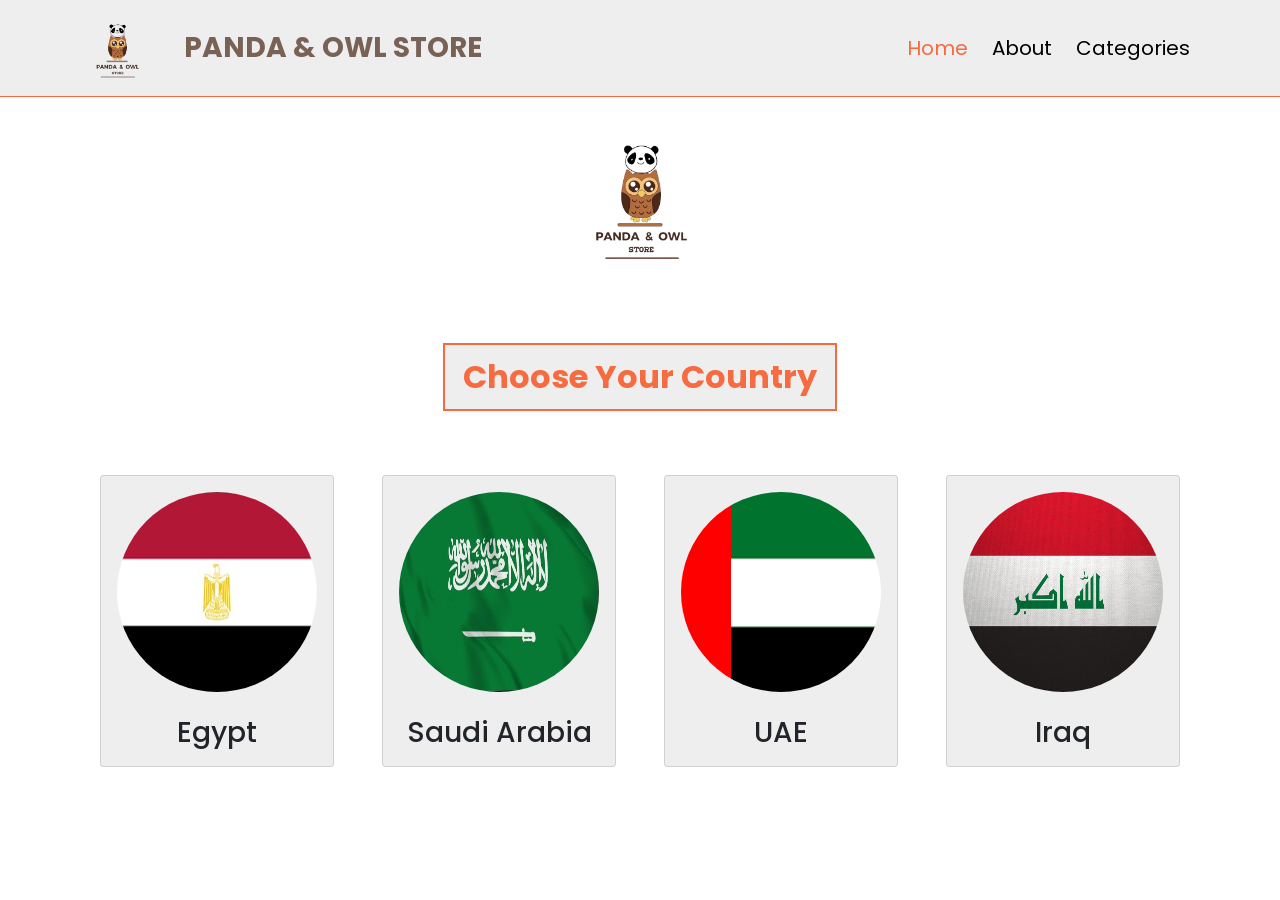
==== index.html @ 16a188c4 "Add files via upload" ====
<!DOCTYPE html>
<html lang="en">
  <head>
    <meta charset="UTF-8" />
    <meta name="viewport" content="width=device-width, initial-scale=1.0" />
    <link rel="icon" href="./assets/imgs/logo.png" />
    <!-- normalize -->
    <link rel="stylesheet" href="./assets/css/normalise.css" />
    <!-- FontAwesome -->
    <link rel="stylesheet" href="./assets/vendor/fontAwesome/css/all.min.css" />
    <!-- Bootstrap -->
    <link
      rel="stylesheet"
      href="./assets/vendor/bootstrap/css/bootstrap.min.css"
    />
    <!-- Main CSS -->
    <link rel="stylesheet" href="./assets/css/main.css" />
    <!-- Google Font -->
    <link rel="preconnect" href="https://fonts.googleapis.com" />
    <link rel="preconnect" href="https://fonts.gstatic.com" crossorigin />
    <link
      href="https://fonts.googleapis.com/css2?family=Poppins:ital,wght@0,100;0,200;0,300;0,400;0,500;0,600;0,700;0,800;0,900;1,100;1,200;1,300;1,400;1,500;1,600;1,700;1,800;1,900&display=swap"
      rel="stylesheet"
    />
    <!-- Animation  -->
    <link
      rel="stylesheet"
      href="https://cdnjs.cloudflare.com/ajax/libs/animate.css/4.1.1/animate.min.css"
    />
    <title>PANDA & OWL Store</title>
  </head>
  <body>
    <div class="d-flex flex-column min-vh-100 gap-4">
      <!-- NavBar -->
      <nav
        class="navbar navbar-expand-lg"
        id="navbar"
        style="
          background-color: var(--secondary-bg-color);
          border-bottom: 1px solid var(--main-color);
        "
      >
        <div class="container d-flex justify-content-between text-white">
          <div class="logo-toggler d-flex justify-content-between">
            <div
              class="d-flex justify-content-between align-items-center w-100"
              style="min-width: 400px"
            >
              <a
                class="navbar-brand fw-bold d-flex align-items-center justify-content-between"
                href="index.html"
              >
                <img
                  src="./assets/imgs/logo.png"
                  alt=""
                  style="width: 70px; height: 70px"
                />
              </a>
              <h3
                class="mb-0 fw-bold"
                style="color: #786155; text-transform: uppercase"
              >
                Panda & Owl Store
              </h3>
              <button
                class="navbar-toggler shadow-none"
                type="button"
                data-bs-toggle="collapse"
                data-bs-target="#navbarNav"
                aria-controls="navbarNav"
                aria-expanded="false"
                aria-label="Toggle navigation"
              >
                <i class="fa-solid fa-bars"></i>
              </button>
            </div>
          </div>
          <div
            class="collapse navbar-collapse flex-grow-0 w-100 justify-content-between"
            id="navbarNav"
          >
            <ul class="navbar-nav ms-auto gap-2">
              <li class="nav-item">
                <a
                  class="nav-link fs-5 text-black active"
                  style="cursor: pointer"
                >
                  Home
                </a>
              </li>
              <li class="nav-item">
                <a class="nav-link fs-5 text-black" style="cursor: pointer"
                  >About</a
                >
              </li>
              <li class="nav-item">
                <a class="nav-link fs-5 text-black" style="cursor: pointer">
                  Categories
                </a>
              </li>
            </ul>
          </div>
        </div>
      </nav>

      <div class="w-100 d-flex align-items-center justify-content-center">
        <img
          src="./assets/imgs/logo.png"
          width="150px"
          height="150px"
        ></img>
      </div>

      <!-- Countries -->
      <div class="container mb-5">
        <h2
          class="section-title position-relative fw-bold overflow-hidden m-auto mt-5 mb-5"
        >
          <span class="w-100 position-absolute top-0 start-0"></span>
          <span class="h-100 position-absolute top-0 end-0"></span>
          <span class="w-100 position-absolute bottom-0 end-0"></span>
          <span class="h-100 position-absolute bottom-0 start-0"></span>
          Choose Your Country
        </h2>
        <div class="d-flex flex-grow-1">
          <div
            class="countries-cards d-flex flex-wrap justify-content-center align-items-center flex-grow-1 gap-5"
          >
            <div
              class="country-card card my-3"
              style="cursor: pointer"
              onclick="window.location.href = 'home.html';"
            >
              <div class="flag">
                <img
                  src="./assets/imgs/countries flags/Egypt.png"
                  alt="flag"
                  style="width: 200px; height: 200px; border-radius: 50%"
                  class="m-3 animate__animated animate__pulse animate__infinite"
                />
              </div>
              <div class="country-name m-2 text-center">
                <h3>Egypt</h3>
              </div>
            </div>
            <div
              class="country-card card my-3"
              style="cursor: pointer"
              onclick="window.location.href = 'home.html';"
            >
              <div class="flag">
                <img
                  src="./assets/imgs/countries flags/Saudi Arabia.jpg"
                  alt="flag"
                  style="width: 200px; height: 200px; border-radius: 50%"
                  class="m-3 animate__animated animate__pulse animate__infinite"
                />
              </div>
              <div class="country-name m-2 text-center">
                <h3>Saudi Arabia</h3>
              </div>
            </div>
            <div
              class="country-card card my-3"
              style="cursor: pointer"
              onclick="window.location.href = 'home.html';"
            >
              <div class="flag">
                <img
                  src="./assets/imgs/countries flags/UAE.png"
                  alt="flag"
                  style="width: 200px; height: 200px; border-radius: 50%"
                  class="m-3 animate__animated animate__pulse animate__infinite"
                />
              </div>
              <div class="country-name m-2 text-center">
                <h3>UAE</h3>
              </div>
            </div>
            <div
              class="country-card card my-3"
              style="cursor: pointer"
              onclick="window.location.href = 'home.html';"
            >
              <div class="flag">
                <img
                  src="./assets/imgs/countries flags/Iraq.jpg"
                  alt="flag"
                  style="width: 200px; height: 200px; border-radius: 50%"
                  class="m-3 animate__animated animate__pulse animate__infinite"
                />
              </div>
              <div class="country-name m-2 text-center">
                <h3>Iraq</h3>
              </div>
            </div>
          </div>
        </div>
      </div>
    </div>

    <!-- FontAwesome -->
    <script src="./assets/vendor/fontAwesome/js/all.min.js"></script>
    <!-- Bootstrap -->
    <script src="./assets/vendor/bootstrap/js/bootstrap.bundle.min.js"></script>
    <!-- main js -->
    <script src="./assets/js/main.js"></script>
  </body>
</html>
---- assets/css/normalise.css ----
/*! normalize.css v8.0.1 | MIT License | github.com/necolas/normalize.css */

/* Document
   ========================================================================== */

/**
 * 1. Correct the line height in all browsers.
 * 2. Prevent adjustments of font size after orientation changes in iOS.
 */

html {
    line-height: 1.15; /* 1 */
    -webkit-text-size-adjust: 100%; /* 2 */
}

/* Sections
     ========================================================================== */

/**
   * Remove the margin in all browsers.
   */

body {
    margin: 0;
}

/**
   * Render the `main` element consistently in IE.
   */

main {
    display: block;
}

/**
   * Correct the font size and margin on `h1` elements within `section` and
   * `article` contexts in Chrome, Firefox, and Safari.
   */

h1 {
    font-size: 2em;
    margin: 0.67em 0;
}

/* Grouping content
     ========================================================================== */

/**
   * 1. Add the correct box sizing in Firefox.
   * 2. Show the overflow in Edge and IE.
   */

hr {
    box-sizing: content-box; /* 1 */
    height: 0; /* 1 */
    overflow: visible; /* 2 */
}

/**
   * 1. Correct the inheritance and scaling of font size in all browsers.
   * 2. Correct the odd `em` font sizing in all browsers.
   */

pre {
    font-family: monospace, monospace; /* 1 */
    font-size: 1em; /* 2 */
}

/* Text-level semantics
     ========================================================================== */

/**
   * Remove the gray background on active links in IE 10.
   */

a {
    background-color: transparent;
}

/**
   * 1. Remove the bottom border in Chrome 57-
   * 2. Add the correct text decoration in Chrome, Edge, IE, Opera, and Safari.
   */

abbr[title] {
    border-bottom: none; /* 1 */
    text-decoration: underline; /* 2 */
    text-decoration: underline dotted; /* 2 */
}

/**
   * Add the correct font weight in Chrome, Edge, and Safari.
   */

b,
strong {
    font-weight: bolder;
}

/**
   * 1. Correct the inheritance and scaling of font size in all browsers.
   * 2. Correct the odd `em` font sizing in all browsers.
   */

code,
kbd,
samp {
    font-family: monospace, monospace; /* 1 */
    font-size: 1em; /* 2 */
}

/**
   * Add the correct font size in all browsers.
   */

small {
    font-size: 80%;
}

/**
   * Prevent `sub` and `sup` elements from affecting the line height in
   * all browsers.
   */

sub,
sup {
    font-size: 75%;
    line-height: 0;
    position: relative;
    vertical-align: baseline;
}

sub {
    bottom: -0.25em;
}

sup {
    top: -0.5em;
}

/* Embedded content
     ========================================================================== */

/**
   * Remove the border on images inside links in IE 10.
   */

img {
    border-style: none;
}

/* Forms
     ========================================================================== */

/**
   * 1. Change the font styles in all browsers.
   * 2. Remove the margin in Firefox and Safari.
   */

button,
input,
optgroup,
select,
textarea {
    font-family: inherit; /* 1 */
    font-size: 100%; /* 1 */
    line-height: 1.15; /* 1 */
    margin: 0; /* 2 */
}

/**
   * Show the overflow in IE.
   * 1. Show the overflow in Edge.
   */

button,
  input { /* 1 */
    overflow: visible;
}

/**
   * Remove the inheritance of text transform in Edge, Firefox, and IE.
   * 1. Remove the inheritance of text transform in Firefox.
   */

button,
  select { /* 1 */
    text-transform: none;
}

/**
   * Correct the inability to style clickable types in iOS and Safari.
   */

button,
[type="button"],
[type="reset"],
[type="submit"] {
    -webkit-appearance: button;
}

/**
   * Remove the inner border and padding in Firefox.
   */

button::-moz-focus-inner,
[type="button"]::-moz-focus-inner,
[type="reset"]::-moz-focus-inner,
[type="submit"]::-moz-focus-inner {
    border-style: none;
    padding: 0;
}

/**
 * Restore the focus styles unset by the previous rule.
 */

button:-moz-focusring,
[type="button"]:-moz-focusring,
[type="reset"]:-moz-focusring,
[type="submit"]:-moz-focusring {
outline: 1px dotted ButtonText;
}

/**
  * Correct the padding in Firefox.
  */

fieldset {
padding: 0.35em 0.75em 0.625em;
}

/**
  * 1. Correct the text wrapping in Edge and IE.
  * 2. Correct the color inheritance from `fieldset` elements in IE.
  * 3. Remove the padding so developers are not caught out when they zero out
  *    `fieldset` elements in all browsers.
  */

legend {
   box-sizing: border-box; /* 1 */
   color: inherit; /* 2 */
   display: table; /* 1 */
   max-width: 100%; /* 1 */
   padding: 0; /* 3 */
   white-space: normal; /* 1 */
}

/**
  * Add the correct vertical alignment in Chrome, Firefox, and Opera.
  */

progress {
vertical-align: baseline;
}

/**
  * Remove the default vertical scrollbar in IE 10+.
  */

textarea {
overflow: auto;
}

/**
  * 1. Add the correct box sizing in IE 10.
  * 2. Remove the padding in IE 10.
  */

[type="checkbox"],
[type="radio"] {
   box-sizing: border-box; /* 1 */
   padding: 0; /* 2 */
}

/**
  * Correct the cursor style of increment and decrement buttons in Chrome.
  */

[type="number"]::-webkit-inner-spin-button,
[type="number"]::-webkit-outer-spin-button {
height: auto;
}

/**
  * 1. Correct the odd appearance in Chrome and Safari.
  * 2. Correct the outline style in Safari.
  */

[type="search"] {
   -webkit-appearance: textfield; /* 1 */
   outline-offset: -2px; /* 2 */
}

/**
  * Remove the inner padding in Chrome and Safari on macOS.
  */

[type="search"]::-webkit-search-decoration {
-webkit-appearance: none;
}

/**
  * 1. Correct the inability to style clickable types in iOS and Safari.
  * 2. Change font properties to `inherit` in Safari.
  */

::-webkit-file-upload-button {
   -webkit-appearance: button; /* 1 */
   font: inherit; /* 2 */
}

/* Interactive
    ========================================================================== */

/*
  * Add the correct display in Edge, IE 10+, and Firefox.
  */

details {
display: block;
}

/*
  * Add the correct display in all browsers.
  */

summary {
display: list-item;
}

/* Misc
    ========================================================================== */

/**
  * Add the correct display in IE 10+.
  */

template {
display: none;
}

/**
  * Add the correct display in IE 10.
  */

[hidden] {
display: none;
}
---- assets/vendor/fontAwesome/css/all.min.css ----
.fa {
  font-family: var(--fa-style-family, "Font Awesome 6 Free");
  font-weight: var(--fa-style, 900);
}
.fa,
.fa-brands,
.fa-classic,
.fa-regular,
.fa-sharp,
.fa-solid,
.fab,
.far,
.fas {
  -moz-osx-font-smoothing: grayscale;
  -webkit-font-smoothing: antialiased;
  display: var(--fa-display, inline-block);
  font-style: normal;
  font-variant: normal;
  line-height: 1;
  text-rendering: auto;
}
.fa-classic,
.fa-regular,
.fa-solid,
.far,
.fas {
  font-family: "Font Awesome 6 Free";
}
.fa-brands,
.fab {
  font-family: "Font Awesome 6 Brands";
}
.fa-1x {
  font-size: 1em;
}
.fa-2x {
  font-size: 2em;
}
.fa-3x {
  font-size: 3em;
}
.fa-4x {
  font-size: 4em;
}
.fa-5x {
  font-size: 5em;
}
.fa-6x {
  font-size: 6em;
}
.fa-7x {
  font-size: 7em;
}
.fa-8x {
  font-size: 8em;
}
.fa-9x {
  font-size: 9em;
}
.fa-10x {
  font-size: 10em;
}
.fa-2xs {
  font-size: 0.625em;
  line-height: 0.1em;
  vertical-align: 0.225em;
}
.fa-xs {
  font-size: 0.75em;
  line-height: 0.08333em;
  vertical-align: 0.125em;
}
.fa-sm {
  font-size: 0.875em;
  line-height: 0.07143em;
  vertical-align: 0.05357em;
}
.fa-lg {
  font-size: 1.25em;
  line-height: 0.05em;
  vertical-align: -0.075em;
}
.fa-xl {
  font-size: 1.5em;
  line-height: 0.04167em;
  vertical-align: -0.125em;
}
.fa-2xl {
  font-size: 2em;
  line-height: 0.03125em;
  vertical-align: -0.1875em;
}
.fa-fw {
  text-align: center;
  width: 1.25em;
}
.fa-ul {
  list-style-type: none;
  margin-left: var(--fa-li-margin, 2.5em);
  padding-left: 0;
}
.fa-ul > li {
  position: relative;
}
.fa-li {
  left: calc(var(--fa-li-width, 2em) * -1);
  position: absolute;
  text-align: center;
  width: var(--fa-li-width, 2em);
  line-height: inherit;
}
.fa-border {
  border-radius: var(--fa-border-radius, 0.1em);
  border: var(--fa-border-width, 0.08em) var(--fa-border-style, solid)
    var(--fa-border-color, #eee);
  padding: var(--fa-border-padding, 0.2em 0.25em 0.15em);
}
.fa-pull-left {
  float: left;
  margin-right: var(--fa-pull-margin, 0.3em);
}
.fa-pull-right {
  float: right;
  margin-left: var(--fa-pull-margin, 0.3em);
}
.fa-beat {
  -webkit-animation-name: fa-beat;
  animation-name: fa-beat;
  -webkit-animation-delay: var(--fa-animation-delay, 0s);
  animation-delay: var(--fa-animation-delay, 0s);
  -webkit-animation-direction: var(--fa-animation-direction, normal);
  animation-direction: var(--fa-animation-direction, normal);
  -webkit-animation-duration: var(--fa-animation-duration, 1s);
  animation-duration: var(--fa-animation-duration, 1s);
  -webkit-animation-iteration-count: var(
    --fa-animation-iteration-count,
    infinite
  );
  animation-iteration-count: var(--fa-animation-iteration-count, infinite);
  -webkit-animation-timing-function: var(--fa-animation-timing, ease-in-out);
  animation-timing-function: var(--fa-animation-timing, ease-in-out);
}
.fa-bounce {
  -webkit-animation-name: fa-bounce;
  animation-name: fa-bounce;
  -webkit-animation-delay: var(--fa-animation-delay, 0s);
  animation-delay: var(--fa-animation-delay, 0s);
  -webkit-animation-direction: var(--fa-animation-direction, normal);
  animation-direction: var(--fa-animation-direction, normal);
  -webkit-animation-duration: var(--fa-animation-duration, 1s);
  animation-duration: var(--fa-animation-duration, 1s);
  -webkit-animation-iteration-count: var(
    --fa-animation-iteration-count,
    infinite
  );
  animation-iteration-count: var(--fa-animation-iteration-count, infinite);
  -webkit-animation-timing-function: var(
    --fa-animation-timing,
    cubic-bezier(0.28, 0.84, 0.42, 1)
  );
  animation-timing-function: var(
    --fa-animation-timing,
    cubic-bezier(0.28, 0.84, 0.42, 1)
  );
}
.fa-fade {
  -webkit-animation-name: fa-fade;
  animation-name: fa-fade;
  -webkit-animation-iteration-count: var(
    --fa-animation-iteration-count,
    infinite
  );
  animation-iteration-count: var(--fa-animation-iteration-count, infinite);
  -webkit-animation-timing-function: var(
    --fa-animation-timing,
    cubic-bezier(0.4, 0, 0.6, 1)
  );
  animation-timing-function: var(
    --fa-animation-timing,
    cubic-bezier(0.4, 0, 0.6, 1)
  );
}
.fa-beat-fade,
.fa-fade {
  -webkit-animation-delay: var(--fa-animation-delay, 0s);
  animation-delay: var(--fa-animation-delay, 0s);
  -webkit-animation-direction: var(--fa-animation-direction, normal);
  animation-direction: var(--fa-animation-direction, normal);
  -webkit-animation-duration: var(--fa-animation-duration, 1s);
  animation-duration: var(--fa-animation-duration, 1s);
}
.fa-beat-fade {
  -webkit-animation-name: fa-beat-fade;
  animation-name: fa-beat-fade;
  -webkit-animation-iteration-count: var(
    --fa-animation-iteration-count,
    infinite
  );
  animation-iteration-count: var(--fa-animation-iteration-count, infinite);
  -webkit-animation-timing-function: var(
    --fa-animation-timing,
    cubic-bezier(0.4, 0, 0.6, 1)
  );
  animation-timing-function: var(
    --fa-animation-timing,
    cubic-bezier(0.4, 0, 0.6, 1)
  );
}
.fa-flip {
  -webkit-animation-name: fa-flip;
  animation-name: fa-flip;
  -webkit-animation-delay: var(--fa-animation-delay, 0s);
  animation-delay: var(--fa-animation-delay, 0s);
  -webkit-animation-direction: var(--fa-animation-direction, normal);
  animation-direction: var(--fa-animation-direction, normal);
  -webkit-animation-duration: var(--fa-animation-duration, 1s);
  animation-duration: var(--fa-animation-duration, 1s);
  -webkit-animation-iteration-count: var(
    --fa-animation-iteration-count,
    infinite
  );
  animation-iteration-count: var(--fa-animation-iteration-count, infinite);
  -webkit-animation-timing-function: var(--fa-animation-timing, ease-in-out);
  animation-timing-function: var(--fa-animation-timing, ease-in-out);
}
.fa-shake {
  -webkit-animation-name: fa-shake;
  animation-name: fa-shake;
  -webkit-animation-duration: var(--fa-animation-duration, 1s);
  animation-duration: var(--fa-animation-duration, 1s);
  -webkit-animation-iteration-count: var(
    --fa-animation-iteration-count,
    infinite
  );
  animation-iteration-count: var(--fa-animation-iteration-count, infinite);
  -webkit-animation-timing-function: var(--fa-animation-timing, linear);
  animation-timing-function: var(--fa-animation-timing, linear);
}
.fa-shake,
.fa-spin {
  -webkit-animation-delay: var(--fa-animation-delay, 0s);
  animation-delay: var(--fa-animation-delay, 0s);
  -webkit-animation-direction: var(--fa-animation-direction, normal);
  animation-direction: var(--fa-animation-direction, normal);
}
.fa-spin {
  -webkit-animation-name: fa-spin;
  animation-name: fa-spin;
  -webkit-animation-duration: var(--fa-animation-duration, 2s);
  animation-duration: var(--fa-animation-duration, 2s);
  -webkit-animation-iteration-count: var(
    --fa-animation-iteration-count,
    infinite
  );
  animation-iteration-count: var(--fa-animation-iteration-count, infinite);
  -webkit-animation-timing-function: var(--fa-animation-timing, linear);
  animation-timing-function: var(--fa-animation-timing, linear);
}
.fa-spin-reverse {
  --fa-animation-direction: reverse;
}
.fa-pulse,
.fa-spin-pulse {
  -webkit-animation-name: fa-spin;
  animation-name: fa-spin;
  -webkit-animation-direction: var(--fa-animation-direction, normal);
  animation-direction: var(--fa-animation-direction, normal);
  -webkit-animation-duration: var(--fa-animation-duration, 1s);
  animation-duration: var(--fa-animation-duration, 1s);
  -webkit-animation-iteration-count: var(
    --fa-animation-iteration-count,
    infinite
  );
  animation-iteration-count: var(--fa-animation-iteration-count, infinite);
  -webkit-animation-timing-function: var(--fa-animation-timing, steps(8));
  animation-timing-function: var(--fa-animation-timing, steps(8));
}
@media (prefers-reduced-motion: reduce) {
  .fa-beat,
  .fa-beat-fade,
  .fa-bounce,
  .fa-fade,
  .fa-flip,
  .fa-pulse,
  .fa-shake,
  .fa-spin,
  .fa-spin-pulse {
    -webkit-animation-delay: -1ms;
    animation-delay: -1ms;
    -webkit-animation-duration: 1ms;
    animation-duration: 1ms;
    -webkit-animation-iteration-count: 1;
    animation-iteration-count: 1;
    transition-delay: 0s;
    transition-duration: 0s;
  }
}
@-webkit-keyframes fa-beat {
  0%,
  90% {
    -webkit-transform: scale(1);
    transform: scale(1);
  }
  45% {
    -webkit-transform: scale(var(--fa-beat-scale, 1.25));
    transform: scale(var(--fa-beat-scale, 1.25));
  }
}
@keyframes fa-beat {
  0%,
  90% {
    -webkit-transform: scale(1);
    transform: scale(1);
  }
  45% {
    -webkit-transform: scale(var(--fa-beat-scale, 1.25));
    transform: scale(var(--fa-beat-scale, 1.25));
  }
}
@-webkit-keyframes fa-bounce {
  0% {
    -webkit-transform: scale(1) translateY(0);
    transform: scale(1) translateY(0);
  }
  10% {
    -webkit-transform: scale(
        var(--fa-bounce-start-scale-x, 1.1),
        var(--fa-bounce-start-scale-y, 0.9)
      )
      translateY(0);
    transform: scale(
        var(--fa-bounce-start-scale-x, 1.1),
        var(--fa-bounce-start-scale-y, 0.9)
      )
      translateY(0);
  }
  30% {
    -webkit-transform: scale(
        var(--fa-bounce-jump-scale-x, 0.9),
        var(--fa-bounce-jump-scale-y, 1.1)
      )
      translateY(var(--fa-bounce-height, -0.5em));
    transform: scale(
        var(--fa-bounce-jump-scale-x, 0.9),
        var(--fa-bounce-jump-scale-y, 1.1)
      )
      translateY(var(--fa-bounce-height, -0.5em));
  }
  50% {
    -webkit-transform: scale(
        var(--fa-bounce-land-scale-x, 1.05),
        var(--fa-bounce-land-scale-y, 0.95)
      )
      translateY(0);
    transform: scale(
        var(--fa-bounce-land-scale-x, 1.05),
        var(--fa-bounce-land-scale-y, 0.95)
      )
      translateY(0);
  }
  57% {
    -webkit-transform: scale(1) translateY(var(--fa-bounce-rebound, -0.125em));
    transform: scale(1) translateY(var(--fa-bounce-rebound, -0.125em));
  }
  64% {
    -webkit-transform: scale(1) translateY(0);
    transform: scale(1) translateY(0);
  }
  to {
    -webkit-transform: scale(1) translateY(0);
    transform: scale(1) translateY(0);
  }
}
@keyframes fa-bounce {
  0% {
    -webkit-transform: scale(1) translateY(0);
    transform: scale(1) translateY(0);
  }
  10% {
    -webkit-transform: scale(
        var(--fa-bounce-start-scale-x, 1.1),
        var(--fa-bounce-start-scale-y, 0.9)
      )
      translateY(0);
    transform: scale(
        var(--fa-bounce-start-scale-x, 1.1),
        var(--fa-bounce-start-scale-y, 0.9)
      )
      translateY(0);
  }
  30% {
    -webkit-transform: scale(
        var(--fa-bounce-jump-scale-x, 0.9),
        var(--fa-bounce-jump-scale-y, 1.1)
      )
      translateY(var(--fa-bounce-height, -0.5em));
    transform: scale(
        var(--fa-bounce-jump-scale-x, 0.9),
        var(--fa-bounce-jump-scale-y, 1.1)
      )
      translateY(var(--fa-bounce-height, -0.5em));
  }
  50% {
    -webkit-transform: scale(
        var(--fa-bounce-land-scale-x, 1.05),
        var(--fa-bounce-land-scale-y, 0.95)
      )
      translateY(0);
    transform: scale(
        var(--fa-bounce-land-scale-x, 1.05),
        var(--fa-bounce-land-scale-y, 0.95)
      )
      translateY(0);
  }
  57% {
    -webkit-transform: scale(1) translateY(var(--fa-bounce-rebound, -0.125em));
    transform: scale(1) translateY(var(--fa-bounce-rebound, -0.125em));
  }
  64% {
    -webkit-transform: scale(1) translateY(0);
    transform: scale(1) translateY(0);
  }
  to {
    -webkit-transform: scale(1) translateY(0);
    transform: scale(1) translateY(0);
  }
}
@-webkit-keyframes fa-fade {
  50% {
    opacity: var(--fa-fade-opacity, 0.4);
  }
}
@keyframes fa-fade {
  50% {
    opacity: var(--fa-fade-opacity, 0.4);
  }
}
@-webkit-keyframes fa-beat-fade {
  0%,
  to {
    opacity: var(--fa-beat-fade-opacity, 0.4);
    -webkit-transform: scale(1);
    transform: scale(1);
  }
  50% {
    opacity: 1;
    -webkit-transform: scale(var(--fa-beat-fade-scale, 1.125));
    transform: scale(var(--fa-beat-fade-scale, 1.125));
  }
}
@keyframes fa-beat-fade {
  0%,
  to {
    opacity: var(--fa-beat-fade-opacity, 0.4);
    -webkit-transform: scale(1);
    transform: scale(1);
  }
  50% {
    opacity: 1;
    -webkit-transform: scale(var(--fa-beat-fade-scale, 1.125));
    transform: scale(var(--fa-beat-fade-scale, 1.125));
  }
}
@-webkit-keyframes fa-flip {
  50% {
    -webkit-transform: rotate3d(
      var(--fa-flip-x, 0),
      var(--fa-flip-y, 1),
      var(--fa-flip-z, 0),
      var(--fa-flip-angle, -180deg)
    );
    transform: rotate3d(
      var(--fa-flip-x, 0),
      var(--fa-flip-y, 1),
      var(--fa-flip-z, 0),
      var(--fa-flip-angle, -180deg)
    );
  }
}
@keyframes fa-flip {
  50% {
    -webkit-transform: rotate3d(
      var(--fa-flip-x, 0),
      var(--fa-flip-y, 1),
      var(--fa-flip-z, 0),
      var(--fa-flip-angle, -180deg)
    );
    transform: rotate3d(
      var(--fa-flip-x, 0),
      var(--fa-flip-y, 1),
      var(--fa-flip-z, 0),
      var(--fa-flip-angle, -180deg)
    );
  }
}
@-webkit-keyframes fa-shake {
  0% {
    -webkit-transform: rotate(-15deg);
    transform: rotate(-15deg);
  }
  4% {
    -webkit-transform: rotate(15deg);
    transform: rotate(15deg);
  }
  8%,
  24% {
    -webkit-transform: rotate(-18deg);
    transform: rotate(-18deg);
  }
  12%,
  28% {
    -webkit-transform: rotate(18deg);
    transform: rotate(18deg);
  }
  16% {
    -webkit-transform: rotate(-22deg);
    transform: rotate(-22deg);
  }
  20% {
    -webkit-transform: rotate(22deg);
    transform: rotate(22deg);
  }
  32% {
    -webkit-transform: rotate(-12deg);
    transform: rotate(-12deg);
  }
  36% {
    -webkit-transform: rotate(12deg);
    transform: rotate(12deg);
  }
  40%,
  to {
    -webkit-transform: rotate(0deg);
    transform: rotate(0deg);
  }
}
@keyframes fa-shake {
  0% {
    -webkit-transform: rotate(-15deg);
    transform: rotate(-15deg);
  }
  4% {
    -webkit-transform: rotate(15deg);
    transform: rotate(15deg);
  }
  8%,
  24% {
    -webkit-transform: rotate(-18deg);
    transform: rotate(-18deg);
  }
  12%,
  28% {
    -webkit-transform: rotate(18deg);
    transform: rotate(18deg);
  }
  16% {
    -webkit-transform: rotate(-22deg);
    transform: rotate(-22deg);
  }
  20% {
    -webkit-transform: rotate(22deg);
    transform: rotate(22deg);
  }
  32% {
    -webkit-transform: rotate(-12deg);
    transform: rotate(-12deg);
  }
  36% {
    -webkit-transform: rotate(12deg);
    transform: rotate(12deg);
  }
  40%,
  to {
    -webkit-transform: rotate(0deg);
    transform: rotate(0deg);
  }
}
@-webkit-keyframes fa-spin {
  0% {
    -webkit-transform: rotate(0deg);
    transform: rotate(0deg);
  }
  to {
    -webkit-transform: rotate(1turn);
    transform: rotate(1turn);
  }
}
@keyframes fa-spin {
  0% {
    -webkit-transform: rotate(0deg);
    transform: rotate(0deg);
  }
  to {
    -webkit-transform: rotate(1turn);
    transform: rotate(1turn);
  }
}
.fa-rotate-90 {
  -webkit-transform: rotate(90deg);
  transform: rotate(90deg);
}
.fa-rotate-180 {
  -webkit-transform: rotate(180deg);
  transform: rotate(180deg);
}
.fa-rotate-270 {
  -webkit-transform: rotate(270deg);
  transform: rotate(270deg);
}
.fa-flip-horizontal {
  -webkit-transform: scaleX(-1);
  transform: scaleX(-1);
}
.fa-flip-vertical {
  -webkit-transform: scaleY(-1);
  transform: scaleY(-1);
}
.fa-flip-both,
.fa-flip-horizontal.fa-flip-vertical {
  -webkit-transform: scale(-1);
  transform: scale(-1);
}
.fa-rotate-by {
  -webkit-transform: rotate(var(--fa-rotate-angle, none));
  transform: rotate(var(--fa-rotate-angle, none));
}
.fa-stack {
  display: inline-block;
  height: 2em;
  line-height: 2em;
  position: relative;
  vertical-align: middle;
  width: 2.5em;
}
.fa-stack-1x,
.fa-stack-2x {
  left: 0;
  position: absolute;
  text-align: center;
  width: 100%;
  z-index: var(--fa-stack-z-index, auto);
}
.fa-stack-1x {
  line-height: inherit;
}
.fa-stack-2x {
  font-size: 2em;
}
.fa-inverse {
  color: var(--fa-inverse, #fff);
}
.fa-0:before {
  content: "\30";
}
.fa-1:before {
  content: "\31";
}
.fa-2:before {
  content: "\32";
}
.fa-3:before {
  content: "\33";
}
.fa-4:before {
  content: "\34";
}
.fa-5:before {
  content: "\35";
}
.fa-6:before {
  content: "\36";
}
.fa-7:before {
  content: "\37";
}
.fa-8:before {
  content: "\38";
}
.fa-9:before {
  content: "\39";
}
.fa-fill-drip:before {
  content: "\f576";
}
.fa-arrows-to-circle:before {
  content: "\e4bd";
}
.fa-chevron-circle-right:before,
.fa-circle-chevron-right:before {
  content: "\f138";
}
.fa-at:before {
  content: "\40";
}
.fa-trash-alt:before,
.fa-trash-can:before {
  content: "\f2ed";
}
.fa-text-height:before {
  content: "\f034";
}
.fa-user-times:before,
.fa-user-xmark:before {
  content: "\f235";
}
.fa-stethoscope:before {
  content: "\f0f1";
}
.fa-comment-alt:before,
.fa-message:before {
  content: "\f27a";
}
.fa-info:before {
  content: "\f129";
}
.fa-compress-alt:before,
.fa-down-left-and-up-right-to-center:before {
  content: "\f422";
}
.fa-explosion:before {
  content: "\e4e9";
}
.fa-file-alt:before,
.fa-file-lines:before,
.fa-file-text:before {
  content: "\f15c";
}
.fa-wave-square:before {
  content: "\f83e";
}
.fa-ring:before {
  content: "\f70b";
}
.fa-building-un:before {
  content: "\e4d9";
}
.fa-dice-three:before {
  content: "\f527";
}
.fa-calendar-alt:before,
.fa-calendar-days:before {
  content: "\f073";
}
.fa-anchor-circle-check:before {
  content: "\e4aa";
}
.fa-building-circle-arrow-right:before {
  content: "\e4d1";
}
.fa-volleyball-ball:before,
.fa-volleyball:before {
  content: "\f45f";
}
.fa-arrows-up-to-line:before {
  content: "\e4c2";
}
.fa-sort-desc:before,
.fa-sort-down:before {
  content: "\f0dd";
}
.fa-circle-minus:before,
.fa-minus-circle:before {
  content: "\f056";
}
.fa-door-open:before {
  content: "\f52b";
}
.fa-right-from-bracket:before,
.fa-sign-out-alt:before {
  content: "\f2f5";
}
.fa-atom:before {
  content: "\f5d2";
}
.fa-soap:before {
  content: "\e06e";
}
.fa-heart-music-camera-bolt:before,
.fa-icons:before {
  content: "\f86d";
}
.fa-microphone-alt-slash:before,
.fa-microphone-lines-slash:before {
  content: "\f539";
}
.fa-bridge-circle-check:before {
  content: "\e4c9";
}
.fa-pump-medical:before {
  content: "\e06a";
}
.fa-fingerprint:before {
  content: "\f577";
}
.fa-hand-point-right:before {
  content: "\f0a4";
}
.fa-magnifying-glass-location:before,
.fa-search-location:before {
  content: "\f689";
}
.fa-forward-step:before,
.fa-step-forward:before {
  content: "\f051";
}
.fa-face-smile-beam:before,
.fa-smile-beam:before {
  content: "\f5b8";
}
.fa-flag-checkered:before {
  content: "\f11e";
}
.fa-football-ball:before,
.fa-football:before {
  content: "\f44e";
}
.fa-school-circle-exclamation:before {
  content: "\e56c";
}
.fa-crop:before {
  content: "\f125";
}
.fa-angle-double-down:before,
.fa-angles-down:before {
  content: "\f103";
}
.fa-users-rectangle:before {
  content: "\e594";
}
.fa-people-roof:before {
  content: "\e537";
}
.fa-people-line:before {
  content: "\e534";
}
.fa-beer-mug-empty:before,
.fa-beer:before {
  content: "\f0fc";
}
.fa-diagram-predecessor:before {
  content: "\e477";
}
.fa-arrow-up-long:before,
.fa-long-arrow-up:before {
  content: "\f176";
}
.fa-burn:before,
.fa-fire-flame-simple:before {
  content: "\f46a";
}
.fa-male:before,
.fa-person:before {
  content: "\f183";
}
.fa-laptop:before {
  content: "\f109";
}
.fa-file-csv:before {
  content: "\f6dd";
}
.fa-menorah:before {
  content: "\f676";
}
.fa-truck-plane:before {
  content: "\e58f";
}
.fa-record-vinyl:before {
  content: "\f8d9";
}
.fa-face-grin-stars:before,
.fa-grin-stars:before {
  content: "\f587";
}
.fa-bong:before {
  content: "\f55c";
}
.fa-pastafarianism:before,
.fa-spaghetti-monster-flying:before {
  content: "\f67b";
}
.fa-arrow-down-up-across-line:before {
  content: "\e4af";
}
.fa-spoon:before,
.fa-utensil-spoon:before {
  content: "\f2e5";
}
.fa-jar-wheat:before {
  content: "\e517";
}
.fa-envelopes-bulk:before,
.fa-mail-bulk:before {
  content: "\f674";
}
.fa-file-circle-exclamation:before {
  content: "\e4eb";
}
.fa-circle-h:before,
.fa-hospital-symbol:before {
  content: "\f47e";
}
.fa-pager:before {
  content: "\f815";
}
.fa-address-book:before,
.fa-contact-book:before {
  content: "\f2b9";
}
.fa-strikethrough:before {
  content: "\f0cc";
}
.fa-k:before {
  content: "\4b";
}
.fa-landmark-flag:before {
  content: "\e51c";
}
.fa-pencil-alt:before,
.fa-pencil:before {
  content: "\f303";
}
.fa-backward:before {
  content: "\f04a";
}
.fa-caret-right:before {
  content: "\f0da";
}
.fa-comments:before {
  content: "\f086";
}
.fa-file-clipboard:before,
.fa-paste:before {
  content: "\f0ea";
}
.fa-code-pull-request:before {
  content: "\e13c";
}
.fa-clipboard-list:before {
  content: "\f46d";
}
.fa-truck-loading:before,
.fa-truck-ramp-box:before {
  content: "\f4de";
}
.fa-user-check:before {
  content: "\f4fc";
}
.fa-vial-virus:before {
  content: "\e597";
}
.fa-sheet-plastic:before {
  content: "\e571";
}
.fa-blog:before {
  content: "\f781";
}
.fa-user-ninja:before {
  content: "\f504";
}
.fa-person-arrow-up-from-line:before {
  content: "\e539";
}
.fa-scroll-torah:before,
.fa-torah:before {
  content: "\f6a0";
}
.fa-broom-ball:before,
.fa-quidditch-broom-ball:before,
.fa-quidditch:before {
  content: "\f458";
}
.fa-toggle-off:before {
  content: "\f204";
}
.fa-archive:before,
.fa-box-archive:before {
  content: "\f187";
}
.fa-person-drowning:before {
  content: "\e545";
}
.fa-arrow-down-9-1:before,
.fa-sort-numeric-desc:before,
.fa-sort-numeric-down-alt:before {
  content: "\f886";
}
.fa-face-grin-tongue-squint:before,
.fa-grin-tongue-squint:before {
  content: "\f58a";
}
.fa-spray-can:before {
  content: "\f5bd";
}
.fa-truck-monster:before {
  content: "\f63b";
}
.fa-w:before {
  content: "\57";
}
.fa-earth-africa:before,
.fa-globe-africa:before {
  content: "\f57c";
}
.fa-rainbow:before {
  content: "\f75b";
}
.fa-circle-notch:before {
  content: "\f1ce";
}
.fa-tablet-alt:before,
.fa-tablet-screen-button:before {
  content: "\f3fa";
}
.fa-paw:before {
  content: "\f1b0";
}
.fa-cloud:before {
  content: "\f0c2";
}
.fa-trowel-bricks:before {
  content: "\e58a";
}
.fa-face-flushed:before,
.fa-flushed:before {
  content: "\f579";
}
.fa-hospital-user:before {
  content: "\f80d";
}
.fa-tent-arrow-left-right:before {
  content: "\e57f";
}
.fa-gavel:before,
.fa-legal:before {
  content: "\f0e3";
}
.fa-binoculars:before {
  content: "\f1e5";
}
.fa-microphone-slash:before {
  content: "\f131";
}
.fa-box-tissue:before {
  content: "\e05b";
}
.fa-motorcycle:before {
  content: "\f21c";
}
.fa-bell-concierge:before,
.fa-concierge-bell:before {
  content: "\f562";
}
.fa-pen-ruler:before,
.fa-pencil-ruler:before {
  content: "\f5ae";
}
.fa-people-arrows-left-right:before,
.fa-people-arrows:before {
  content: "\e068";
}
.fa-mars-and-venus-burst:before {
  content: "\e523";
}
.fa-caret-square-right:before,
.fa-square-caret-right:before {
  content: "\f152";
}
.fa-cut:before,
.fa-scissors:before {
  content: "\f0c4";
}
.fa-sun-plant-wilt:before {
  content: "\e57a";
}
.fa-toilets-portable:before {
  content: "\e584";
}
.fa-hockey-puck:before {
  content: "\f453";
}
.fa-table:before {
  content: "\f0ce";
}
.fa-magnifying-glass-arrow-right:before {
  content: "\e521";
}
.fa-digital-tachograph:before,
.fa-tachograph-digital:before {
  content: "\f566";
}
.fa-users-slash:before {
  content: "\e073";
}
.fa-clover:before {
  content: "\e139";
}
.fa-mail-reply:before,
.fa-reply:before {
  content: "\f3e5";
}
.fa-star-and-crescent:before {
  content: "\f699";
}
.fa-house-fire:before {
  content: "\e50c";
}
.fa-minus-square:before,
.fa-square-minus:before {
  content: "\f146";
}
.fa-helicopter:before {
  content: "\f533";
}
.fa-compass:before {
  content: "\f14e";
}
.fa-caret-square-down:before,
.fa-square-caret-down:before {
  content: "\f150";
}
.fa-file-circle-question:before {
  content: "\e4ef";
}
.fa-laptop-code:before {
  content: "\f5fc";
}
.fa-swatchbook:before {
  content: "\f5c3";
}
.fa-prescription-bottle:before {
  content: "\f485";
}
.fa-bars:before,
.fa-navicon:before {
  content: "\f0c9";
}
.fa-people-group:before {
  content: "\e533";
}
.fa-hourglass-3:before,
.fa-hourglass-end:before {
  content: "\f253";
}
.fa-heart-broken:before,
.fa-heart-crack:before {
  content: "\f7a9";
}
.fa-external-link-square-alt:before,
.fa-square-up-right:before {
  content: "\f360";
}
.fa-face-kiss-beam:before,
.fa-kiss-beam:before {
  content: "\f597";
}
.fa-film:before {
  content: "\f008";
}
.fa-ruler-horizontal:before {
  content: "\f547";
}
.fa-people-robbery:before {
  content: "\e536";
}
.fa-lightbulb:before {
  content: "\f0eb";
}
.fa-caret-left:before {
  content: "\f0d9";
}
.fa-circle-exclamation:before,
.fa-exclamation-circle:before {
  content: "\f06a";
}
.fa-school-circle-xmark:before {
  content: "\e56d";
}
.fa-arrow-right-from-bracket:before,
.fa-sign-out:before {
  content: "\f08b";
}
.fa-chevron-circle-down:before,
.fa-circle-chevron-down:before {
  content: "\f13a";
}
.fa-unlock-alt:before,
.fa-unlock-keyhole:before {
  content: "\f13e";
}
.fa-cloud-showers-heavy:before {
  content: "\f740";
}
.fa-headphones-alt:before,
.fa-headphones-simple:before {
  content: "\f58f";
}
.fa-sitemap:before {
  content: "\f0e8";
}
.fa-circle-dollar-to-slot:before,
.fa-donate:before {
  content: "\f4b9";
}
.fa-memory:before {
  content: "\f538";
}
.fa-road-spikes:before {
  content: "\e568";
}
.fa-fire-burner:before {
  content: "\e4f1";
}
.fa-flag:before {
  content: "\f024";
}
.fa-hanukiah:before {
  content: "\f6e6";
}
.fa-feather:before {
  content: "\f52d";
}
.fa-volume-down:before,
.fa-volume-low:before {
  content: "\f027";
}
.fa-comment-slash:before {
  content: "\f4b3";
}
.fa-cloud-sun-rain:before {
  content: "\f743";
}
.fa-compress:before {
  content: "\f066";
}
.fa-wheat-alt:before,
.fa-wheat-awn:before {
  content: "\e2cd";
}
.fa-ankh:before {
  content: "\f644";
}
.fa-hands-holding-child:before {
  content: "\e4fa";
}
.fa-asterisk:before {
  content: "\2a";
}
.fa-check-square:before,
.fa-square-check:before {
  content: "\f14a";
}
.fa-peseta-sign:before {
  content: "\e221";
}
.fa-header:before,
.fa-heading:before {
  content: "\f1dc";
}
.fa-ghost:before {
  content: "\f6e2";
}
.fa-list-squares:before,
.fa-list:before {
  content: "\f03a";
}
.fa-phone-square-alt:before,
.fa-square-phone-flip:before {
  content: "\f87b";
}
.fa-cart-plus:before {
  content: "\f217";
}
.fa-gamepad:before {
  content: "\f11b";
}
.fa-circle-dot:before,
.fa-dot-circle:before {
  content: "\f192";
}
.fa-dizzy:before,
.fa-face-dizzy:before {
  content: "\f567";
}
.fa-egg:before {
  content: "\f7fb";
}
.fa-house-medical-circle-xmark:before {
  content: "\e513";
}
.fa-campground:before {
  content: "\f6bb";
}
.fa-folder-plus:before {
  content: "\f65e";
}
.fa-futbol-ball:before,
.fa-futbol:before,
.fa-soccer-ball:before {
  content: "\f1e3";
}
.fa-paint-brush:before,
.fa-paintbrush:before {
  content: "\f1fc";
}
.fa-lock:before {
  content: "\f023";
}
.fa-gas-pump:before {
  content: "\f52f";
}
.fa-hot-tub-person:before,
.fa-hot-tub:before {
  content: "\f593";
}
.fa-map-location:before,
.fa-map-marked:before {
  content: "\f59f";
}
.fa-house-flood-water:before {
  content: "\e50e";
}
.fa-tree:before {
  content: "\f1bb";
}
.fa-bridge-lock:before {
  content: "\e4cc";
}
.fa-sack-dollar:before {
  content: "\f81d";
}
.fa-edit:before,
.fa-pen-to-square:before {
  content: "\f044";
}
.fa-car-side:before {
  content: "\f5e4";
}
.fa-share-alt:before,
.fa-share-nodes:before {
  content: "\f1e0";
}
.fa-heart-circle-minus:before {
  content: "\e4ff";
}
.fa-hourglass-2:before,
.fa-hourglass-half:before {
  content: "\f252";
}
.fa-microscope:before {
  content: "\f610";
}
.fa-sink:before {
  content: "\e06d";
}
.fa-bag-shopping:before,
.fa-shopping-bag:before {
  content: "\f290";
}
.fa-arrow-down-z-a:before,
.fa-sort-alpha-desc:before,
.fa-sort-alpha-down-alt:before {
  content: "\f881";
}
.fa-mitten:before {
  content: "\f7b5";
}
.fa-person-rays:before {
  content: "\e54d";
}
.fa-users:before {
  content: "\f0c0";
}
.fa-eye-slash:before {
  content: "\f070";
}
.fa-flask-vial:before {
  content: "\e4f3";
}
.fa-hand-paper:before,
.fa-hand:before {
  content: "\f256";
}
.fa-om:before {
  content: "\f679";
}
.fa-worm:before {
  content: "\e599";
}
.fa-house-circle-xmark:before {
  content: "\e50b";
}
.fa-plug:before {
  content: "\f1e6";
}
.fa-chevron-up:before {
  content: "\f077";
}
.fa-hand-spock:before {
  content: "\f259";
}
.fa-stopwatch:before {
  content: "\f2f2";
}
.fa-face-kiss:before,
.fa-kiss:before {
  content: "\f596";
}
.fa-bridge-circle-xmark:before {
  content: "\e4cb";
}
.fa-face-grin-tongue:before,
.fa-grin-tongue:before {
  content: "\f589";
}
.fa-chess-bishop:before {
  content: "\f43a";
}
.fa-face-grin-wink:before,
.fa-grin-wink:before {
  content: "\f58c";
}
.fa-deaf:before,
.fa-deafness:before,
.fa-ear-deaf:before,
.fa-hard-of-hearing:before {
  content: "\f2a4";
}
.fa-road-circle-check:before {
  content: "\e564";
}
.fa-dice-five:before {
  content: "\f523";
}
.fa-rss-square:before,
.fa-square-rss:before {
  content: "\f143";
}
.fa-land-mine-on:before {
  content: "\e51b";
}
.fa-i-cursor:before {
  content: "\f246";
}
.fa-stamp:before {
  content: "\f5bf";
}
.fa-stairs:before {
  content: "\e289";
}
.fa-i:before {
  content: "\49";
}
.fa-hryvnia-sign:before,
.fa-hryvnia:before {
  content: "\f6f2";
}
.fa-pills:before {
  content: "\f484";
}
.fa-face-grin-wide:before,
.fa-grin-alt:before {
  content: "\f581";
}
.fa-tooth:before {
  content: "\f5c9";
}
.fa-v:before {
  content: "\56";
}
.fa-bangladeshi-taka-sign:before {
  content: "\e2e6";
}
.fa-bicycle:before {
  content: "\f206";
}
.fa-rod-asclepius:before,
.fa-rod-snake:before,
.fa-staff-aesculapius:before,
.fa-staff-snake:before {
  content: "\e579";
}
.fa-head-side-cough-slash:before {
  content: "\e062";
}
.fa-ambulance:before,
.fa-truck-medical:before {
  content: "\f0f9";
}
.fa-wheat-awn-circle-exclamation:before {
  content: "\e598";
}
.fa-snowman:before {
  content: "\f7d0";
}
.fa-mortar-pestle:before {
  content: "\f5a7";
}
.fa-road-barrier:before {
  content: "\e562";
}
.fa-school:before {
  content: "\f549";
}
.fa-igloo:before {
  content: "\f7ae";
}
.fa-joint:before {
  content: "\f595";
}
.fa-angle-right:before {
  content: "\f105";
}
.fa-horse:before {
  content: "\f6f0";
}
.fa-q:before {
  content: "\51";
}
.fa-g:before {
  content: "\47";
}
.fa-notes-medical:before {
  content: "\f481";
}
.fa-temperature-2:before,
.fa-temperature-half:before,
.fa-thermometer-2:before,
.fa-thermometer-half:before {
  content: "\f2c9";
}
.fa-dong-sign:before {
  content: "\e169";
}
.fa-capsules:before {
  content: "\f46b";
}
.fa-poo-bolt:before,
.fa-poo-storm:before {
  content: "\f75a";
}
.fa-face-frown-open:before,
.fa-frown-open:before {
  content: "\f57a";
}
.fa-hand-point-up:before {
  content: "\f0a6";
}
.fa-money-bill:before {
  content: "\f0d6";
}
.fa-bookmark:before {
  content: "\f02e";
}
.fa-align-justify:before {
  content: "\f039";
}
.fa-umbrella-beach:before {
  content: "\f5ca";
}
.fa-helmet-un:before {
  content: "\e503";
}
.fa-bullseye:before {
  content: "\f140";
}
.fa-bacon:before {
  content: "\f7e5";
}
.fa-hand-point-down:before {
  content: "\f0a7";
}
.fa-arrow-up-from-bracket:before {
  content: "\e09a";
}
.fa-folder-blank:before,
.fa-folder:before {
  content: "\f07b";
}
.fa-file-medical-alt:before,
.fa-file-waveform:before {
  content: "\f478";
}
.fa-radiation:before {
  content: "\f7b9";
}
.fa-chart-simple:before {
  content: "\e473";
}
.fa-mars-stroke:before {
  content: "\f229";
}
.fa-vial:before {
  content: "\f492";
}
.fa-dashboard:before,
.fa-gauge-med:before,
.fa-gauge:before,
.fa-tachometer-alt-average:before {
  content: "\f624";
}
.fa-magic-wand-sparkles:before,
.fa-wand-magic-sparkles:before {
  content: "\e2ca";
}
.fa-e:before {
  content: "\45";
}
.fa-pen-alt:before,
.fa-pen-clip:before {
  content: "\f305";
}
.fa-bridge-circle-exclamation:before {
  content: "\e4ca";
}
.fa-user:before {
  content: "\f007";
}
.fa-school-circle-check:before {
  content: "\e56b";
}
.fa-dumpster:before {
  content: "\f793";
}
.fa-shuttle-van:before,
.fa-van-shuttle:before {
  content: "\f5b6";
}
.fa-building-user:before {
  content: "\e4da";
}
.fa-caret-square-left:before,
.fa-square-caret-left:before {
  content: "\f191";
}
.fa-highlighter:before {
  content: "\f591";
}
.fa-key:before {
  content: "\f084";
}
.fa-bullhorn:before {
  content: "\f0a1";
}
.fa-globe:before {
  content: "\f0ac";
}
.fa-synagogue:before {
  content: "\f69b";
}
.fa-person-half-dress:before {
  content: "\e548";
}
.fa-road-bridge:before {
  content: "\e563";
}
.fa-location-arrow:before {
  content: "\f124";
}
.fa-c:before {
  content: "\43";
}
.fa-tablet-button:before {
  content: "\f10a";
}
.fa-building-lock:before {
  content: "\e4d6";
}
.fa-pizza-slice:before {
  content: "\f818";
}
.fa-money-bill-wave:before {
  content: "\f53a";
}
.fa-area-chart:before,
.fa-chart-area:before {
  content: "\f1fe";
}
.fa-house-flag:before {
  content: "\e50d";
}
.fa-person-circle-minus:before {
  content: "\e540";
}
.fa-ban:before,
.fa-cancel:before {
  content: "\f05e";
}
.fa-camera-rotate:before {
  content: "\e0d8";
}
.fa-air-freshener:before,
.fa-spray-can-sparkles:before {
  content: "\f5d0";
}
.fa-star:before {
  content: "\f005";
}
.fa-repeat:before {
  content: "\f363";
}
.fa-cross:before {
  content: "\f654";
}
.fa-box:before {
  content: "\f466";
}
.fa-venus-mars:before {
  content: "\f228";
}
.fa-arrow-pointer:before,
.fa-mouse-pointer:before {
  content: "\f245";
}
.fa-expand-arrows-alt:before,
.fa-maximize:before {
  content: "\f31e";
}
.fa-charging-station:before {
  content: "\f5e7";
}
.fa-shapes:before,
.fa-triangle-circle-square:before {
  content: "\f61f";
}
.fa-random:before,
.fa-shuffle:before {
  content: "\f074";
}
.fa-person-running:before,
.fa-running:before {
  content: "\f70c";
}
.fa-mobile-retro:before {
  content: "\e527";
}
.fa-grip-lines-vertical:before {
  content: "\f7a5";
}
.fa-spider:before {
  content: "\f717";
}
.fa-hands-bound:before {
  content: "\e4f9";
}
.fa-file-invoice-dollar:before {
  content: "\f571";
}
.fa-plane-circle-exclamation:before {
  content: "\e556";
}
.fa-x-ray:before {
  content: "\f497";
}
.fa-spell-check:before {
  content: "\f891";
}
.fa-slash:before {
  content: "\f715";
}
.fa-computer-mouse:before,
.fa-mouse:before {
  content: "\f8cc";
}
.fa-arrow-right-to-bracket:before,
.fa-sign-in:before {
  content: "\f090";
}
.fa-shop-slash:before,
.fa-store-alt-slash:before {
  content: "\e070";
}
.fa-server:before {
  content: "\f233";
}
.fa-virus-covid-slash:before {
  content: "\e4a9";
}
.fa-shop-lock:before {
  content: "\e4a5";
}
.fa-hourglass-1:before,
.fa-hourglass-start:before {
  content: "\f251";
}
.fa-blender-phone:before {
  content: "\f6b6";
}
.fa-building-wheat:before {
  content: "\e4db";
}
.fa-person-breastfeeding:before {
  content: "\e53a";
}
.fa-right-to-bracket:before,
.fa-sign-in-alt:before {
  content: "\f2f6";
}
.fa-venus:before {
  content: "\f221";
}
.fa-passport:before {
  content: "\f5ab";
}
.fa-heart-pulse:before,
.fa-heartbeat:before {
  content: "\f21e";
}
.fa-people-carry-box:before,
.fa-people-carry:before {
  content: "\f4ce";
}
.fa-temperature-high:before {
  content: "\f769";
}
.fa-microchip:before {
  content: "\f2db";
}
.fa-crown:before {
  content: "\f521";
}
.fa-weight-hanging:before {
  content: "\f5cd";
}
.fa-xmarks-lines:before {
  content: "\e59a";
}
.fa-file-prescription:before {
  content: "\f572";
}
.fa-weight-scale:before,
.fa-weight:before {
  content: "\f496";
}
.fa-user-friends:before,
.fa-user-group:before {
  content: "\f500";
}
.fa-arrow-up-a-z:before,
.fa-sort-alpha-up:before {
  content: "\f15e";
}
.fa-chess-knight:before {
  content: "\f441";
}
.fa-face-laugh-squint:before,
.fa-laugh-squint:before {
  content: "\f59b";
}
.fa-wheelchair:before {
  content: "\f193";
}
.fa-arrow-circle-up:before,
.fa-circle-arrow-up:before {
  content: "\f0aa";
}
.fa-toggle-on:before {
  content: "\f205";
}
.fa-person-walking:before,
.fa-walking:before {
  content: "\f554";
}
.fa-l:before {
  content: "\4c";
}
.fa-fire:before {
  content: "\f06d";
}
.fa-bed-pulse:before,
.fa-procedures:before {
  content: "\f487";
}
.fa-shuttle-space:before,
.fa-space-shuttle:before {
  content: "\f197";
}
.fa-face-laugh:before,
.fa-laugh:before {
  content: "\f599";
}
.fa-folder-open:before {
  content: "\f07c";
}
.fa-heart-circle-plus:before {
  content: "\e500";
}
.fa-code-fork:before {
  content: "\e13b";
}
.fa-city:before {
  content: "\f64f";
}
.fa-microphone-alt:before,
.fa-microphone-lines:before {
  content: "\f3c9";
}
.fa-pepper-hot:before {
  content: "\f816";
}
.fa-unlock:before {
  content: "\f09c";
}
.fa-colon-sign:before {
  content: "\e140";
}
.fa-headset:before {
  content: "\f590";
}
.fa-store-slash:before {
  content: "\e071";
}
.fa-road-circle-xmark:before {
  content: "\e566";
}
.fa-user-minus:before {
  content: "\f503";
}
.fa-mars-stroke-up:before,
.fa-mars-stroke-v:before {
  content: "\f22a";
}
.fa-champagne-glasses:before,
.fa-glass-cheers:before {
  content: "\f79f";
}
.fa-clipboard:before {
  content: "\f328";
}
.fa-house-circle-exclamation:before {
  content: "\e50a";
}
.fa-file-arrow-up:before,
.fa-file-upload:before {
  content: "\f574";
}
.fa-wifi-3:before,
.fa-wifi-strong:before,
.fa-wifi:before {
  content: "\f1eb";
}
.fa-bath:before,
.fa-bathtub:before {
  content: "\f2cd";
}
.fa-underline:before {
  content: "\f0cd";
}
.fa-user-edit:before,
.fa-user-pen:before {
  content: "\f4ff";
}
.fa-signature:before {
  content: "\f5b7";
}
.fa-stroopwafel:before {
  content: "\f551";
}
.fa-bold:before {
  content: "\f032";
}
.fa-anchor-lock:before {
  content: "\e4ad";
}
.fa-building-ngo:before {
  content: "\e4d7";
}
.fa-manat-sign:before {
  content: "\e1d5";
}
.fa-not-equal:before {
  content: "\f53e";
}
.fa-border-style:before,
.fa-border-top-left:before {
  content: "\f853";
}
.fa-map-location-dot:before,
.fa-map-marked-alt:before {
  content: "\f5a0";
}
.fa-jedi:before {
  content: "\f669";
}
.fa-poll:before,
.fa-square-poll-vertical:before {
  content: "\f681";
}
.fa-mug-hot:before {
  content: "\f7b6";
}
.fa-battery-car:before,
.fa-car-battery:before {
  content: "\f5df";
}
.fa-gift:before {
  content: "\f06b";
}
.fa-dice-two:before {
  content: "\f528";
}
.fa-chess-queen:before {
  content: "\f445";
}
.fa-glasses:before {
  content: "\f530";
}
.fa-chess-board:before {
  content: "\f43c";
}
.fa-building-circle-check:before {
  content: "\e4d2";
}
.fa-person-chalkboard:before {
  content: "\e53d";
}
.fa-mars-stroke-h:before,
.fa-mars-stroke-right:before {
  content: "\f22b";
}
.fa-hand-back-fist:before,
.fa-hand-rock:before {
  content: "\f255";
}
.fa-caret-square-up:before,
.fa-square-caret-up:before {
  content: "\f151";
}
.fa-cloud-showers-water:before {
  content: "\e4e4";
}
.fa-bar-chart:before,
.fa-chart-bar:before {
  content: "\f080";
}
.fa-hands-bubbles:before,
.fa-hands-wash:before {
  content: "\e05e";
}
.fa-less-than-equal:before {
  content: "\f537";
}
.fa-train:before {
  content: "\f238";
}
.fa-eye-low-vision:before,
.fa-low-vision:before {
  content: "\f2a8";
}
.fa-crow:before {
  content: "\f520";
}
.fa-sailboat:before {
  content: "\e445";
}
.fa-window-restore:before {
  content: "\f2d2";
}
.fa-plus-square:before,
.fa-square-plus:before {
  content: "\f0fe";
}
.fa-torii-gate:before {
  content: "\f6a1";
}
.fa-frog:before {
  content: "\f52e";
}
.fa-bucket:before {
  content: "\e4cf";
}
.fa-image:before {
  content: "\f03e";
}
.fa-microphone:before {
  content: "\f130";
}
.fa-cow:before {
  content: "\f6c8";
}
.fa-caret-up:before {
  content: "\f0d8";
}
.fa-screwdriver:before {
  content: "\f54a";
}
.fa-folder-closed:before {
  content: "\e185";
}
.fa-house-tsunami:before {
  content: "\e515";
}
.fa-square-nfi:before {
  content: "\e576";
}
.fa-arrow-up-from-ground-water:before {
  content: "\e4b5";
}
.fa-glass-martini-alt:before,
.fa-martini-glass:before {
  content: "\f57b";
}
.fa-rotate-back:before,
.fa-rotate-backward:before,
.fa-rotate-left:before,
.fa-undo-alt:before {
  content: "\f2ea";
}
.fa-columns:before,
.fa-table-columns:before {
  content: "\f0db";
}
.fa-lemon:before {
  content: "\f094";
}
.fa-head-side-mask:before {
  content: "\e063";
}
.fa-handshake:before {
  content: "\f2b5";
}
.fa-gem:before {
  content: "\f3a5";
}
.fa-dolly-box:before,
.fa-dolly:before {
  content: "\f472";
}
.fa-smoking:before {
  content: "\f48d";
}
.fa-compress-arrows-alt:before,
.fa-minimize:before {
  content: "\f78c";
}
.fa-monument:before {
  content: "\f5a6";
}
.fa-snowplow:before {
  content: "\f7d2";
}
.fa-angle-double-right:before,
.fa-angles-right:before {
  content: "\f101";
}
.fa-cannabis:before {
  content: "\f55f";
}
.fa-circle-play:before,
.fa-play-circle:before {
  content: "\f144";
}
.fa-tablets:before {
  content: "\f490";
}
.fa-ethernet:before {
  content: "\f796";
}
.fa-eur:before,
.fa-euro-sign:before,
.fa-euro:before {
  content: "\f153";
}
.fa-chair:before {
  content: "\f6c0";
}
.fa-check-circle:before,
.fa-circle-check:before {
  content: "\f058";
}
.fa-circle-stop:before,
.fa-stop-circle:before {
  content: "\f28d";
}
.fa-compass-drafting:before,
.fa-drafting-compass:before {
  content: "\f568";
}
.fa-plate-wheat:before {
  content: "\e55a";
}
.fa-icicles:before {
  content: "\f7ad";
}
.fa-person-shelter:before {
  content: "\e54f";
}
.fa-neuter:before {
  content: "\f22c";
}
.fa-id-badge:before {
  content: "\f2c1";
}
.fa-marker:before {
  content: "\f5a1";
}
.fa-face-laugh-beam:before,
.fa-laugh-beam:before {
  content: "\f59a";
}
.fa-helicopter-symbol:before {
  content: "\e502";
}
.fa-universal-access:before {
  content: "\f29a";
}
.fa-chevron-circle-up:before,
.fa-circle-chevron-up:before {
  content: "\f139";
}
.fa-lari-sign:before {
  content: "\e1c8";
}
.fa-volcano:before {
  content: "\f770";
}
.fa-person-walking-dashed-line-arrow-right:before {
  content: "\e553";
}
.fa-gbp:before,
.fa-pound-sign:before,
.fa-sterling-sign:before {
  content: "\f154";
}
.fa-viruses:before {
  content: "\e076";
}
.fa-square-person-confined:before {
  content: "\e577";
}
.fa-user-tie:before {
  content: "\f508";
}
.fa-arrow-down-long:before,
.fa-long-arrow-down:before {
  content: "\f175";
}
.fa-tent-arrow-down-to-line:before {
  content: "\e57e";
}
.fa-certificate:before {
  content: "\f0a3";
}
.fa-mail-reply-all:before,
.fa-reply-all:before {
  content: "\f122";
}
.fa-suitcase:before {
  content: "\f0f2";
}
.fa-person-skating:before,
.fa-skating:before {
  content: "\f7c5";
}
.fa-filter-circle-dollar:before,
.fa-funnel-dollar:before {
  content: "\f662";
}
.fa-camera-retro:before {
  content: "\f083";
}
.fa-arrow-circle-down:before,
.fa-circle-arrow-down:before {
  content: "\f0ab";
}
.fa-arrow-right-to-file:before,
.fa-file-import:before {
  content: "\f56f";
}
.fa-external-link-square:before,
.fa-square-arrow-up-right:before {
  content: "\f14c";
}
.fa-box-open:before {
  content: "\f49e";
}
.fa-scroll:before {
  content: "\f70e";
}
.fa-spa:before {
  content: "\f5bb";
}
.fa-location-pin-lock:before {
  content: "\e51f";
}
.fa-pause:before {
  content: "\f04c";
}
.fa-hill-avalanche:before {
  content: "\e507";
}
.fa-temperature-0:before,
.fa-temperature-empty:before,
.fa-thermometer-0:before,
.fa-thermometer-empty:before {
  content: "\f2cb";
}
.fa-bomb:before {
  content: "\f1e2";
}
.fa-registered:before {
  content: "\f25d";
}
.fa-address-card:before,
.fa-contact-card:before,
.fa-vcard:before {
  content: "\f2bb";
}
.fa-balance-scale-right:before,
.fa-scale-unbalanced-flip:before {
  content: "\f516";
}
.fa-subscript:before {
  content: "\f12c";
}
.fa-diamond-turn-right:before,
.fa-directions:before {
  content: "\f5eb";
}
.fa-burst:before {
  content: "\e4dc";
}
.fa-house-laptop:before,
.fa-laptop-house:before {
  content: "\e066";
}
.fa-face-tired:before,
.fa-tired:before {
  content: "\f5c8";
}
.fa-money-bills:before {
  content: "\e1f3";
}
.fa-smog:before {
  content: "\f75f";
}
.fa-crutch:before {
  content: "\f7f7";
}
.fa-cloud-arrow-up:before,
.fa-cloud-upload-alt:before,
.fa-cloud-upload:before {
  content: "\f0ee";
}
.fa-palette:before {
  content: "\f53f";
}
.fa-arrows-turn-right:before {
  content: "\e4c0";
}
.fa-vest:before {
  content: "\e085";
}
.fa-ferry:before {
  content: "\e4ea";
}
.fa-arrows-down-to-people:before {
  content: "\e4b9";
}
.fa-seedling:before,
.fa-sprout:before {
  content: "\f4d8";
}
.fa-arrows-alt-h:before,
.fa-left-right:before {
  content: "\f337";
}
.fa-boxes-packing:before {
  content: "\e4c7";
}
.fa-arrow-circle-left:before,
.fa-circle-arrow-left:before {
  content: "\f0a8";
}
.fa-group-arrows-rotate:before {
  content: "\e4f6";
}
.fa-bowl-food:before {
  content: "\e4c6";
}
.fa-candy-cane:before {
  content: "\f786";
}
.fa-arrow-down-wide-short:before,
.fa-sort-amount-asc:before,
.fa-sort-amount-down:before {
  content: "\f160";
}
.fa-cloud-bolt:before,
.fa-thunderstorm:before {
  content: "\f76c";
}
.fa-remove-format:before,
.fa-text-slash:before {
  content: "\f87d";
}
.fa-face-smile-wink:before,
.fa-smile-wink:before {
  content: "\f4da";
}
.fa-file-word:before {
  content: "\f1c2";
}
.fa-file-powerpoint:before {
  content: "\f1c4";
}
.fa-arrows-h:before,
.fa-arrows-left-right:before {
  content: "\f07e";
}
.fa-house-lock:before {
  content: "\e510";
}
.fa-cloud-arrow-down:before,
.fa-cloud-download-alt:before,
.fa-cloud-download:before {
  content: "\f0ed";
}
.fa-children:before {
  content: "\e4e1";
}
.fa-blackboard:before,
.fa-chalkboard:before {
  content: "\f51b";
}
.fa-user-alt-slash:before,
.fa-user-large-slash:before {
  content: "\f4fa";
}
.fa-envelope-open:before {
  content: "\f2b6";
}
.fa-handshake-alt-slash:before,
.fa-handshake-simple-slash:before {
  content: "\e05f";
}
.fa-mattress-pillow:before {
  content: "\e525";
}
.fa-guarani-sign:before {
  content: "\e19a";
}
.fa-arrows-rotate:before,
.fa-refresh:before,
.fa-sync:before {
  content: "\f021";
}
.fa-fire-extinguisher:before {
  content: "\f134";
}
.fa-cruzeiro-sign:before {
  content: "\e152";
}
.fa-greater-than-equal:before {
  content: "\f532";
}
.fa-shield-alt:before,
.fa-shield-halved:before {
  content: "\f3ed";
}
.fa-atlas:before,
.fa-book-atlas:before {
  content: "\f558";
}
.fa-virus:before {
  content: "\e074";
}
.fa-envelope-circle-check:before {
  content: "\e4e8";
}
.fa-layer-group:before {
  content: "\f5fd";
}
.fa-arrows-to-dot:before {
  content: "\e4be";
}
.fa-archway:before {
  content: "\f557";
}
.fa-heart-circle-check:before {
  content: "\e4fd";
}
.fa-house-chimney-crack:before,
.fa-house-damage:before {
  content: "\f6f1";
}
.fa-file-archive:before,
.fa-file-zipper:before {
  content: "\f1c6";
}
.fa-square:before {
  content: "\f0c8";
}
.fa-glass-martini:before,
.fa-martini-glass-empty:before {
  content: "\f000";
}
.fa-couch:before {
  content: "\f4b8";
}
.fa-cedi-sign:before {
  content: "\e0df";
}
.fa-italic:before {
  content: "\f033";
}
.fa-church:before {
  content: "\f51d";
}
.fa-comments-dollar:before {
  content: "\f653";
}
.fa-democrat:before {
  content: "\f747";
}
.fa-z:before {
  content: "\5a";
}
.fa-person-skiing:before,
.fa-skiing:before {
  content: "\f7c9";
}
.fa-road-lock:before {
  content: "\e567";
}
.fa-a:before {
  content: "\41";
}
.fa-temperature-arrow-down:before,
.fa-temperature-down:before {
  content: "\e03f";
}
.fa-feather-alt:before,
.fa-feather-pointed:before {
  content: "\f56b";
}
.fa-p:before {
  content: "\50";
}
.fa-snowflake:before {
  content: "\f2dc";
}
.fa-newspaper:before {
  content: "\f1ea";
}
.fa-ad:before,
.fa-rectangle-ad:before {
  content: "\f641";
}
.fa-arrow-circle-right:before,
.fa-circle-arrow-right:before {
  content: "\f0a9";
}
.fa-filter-circle-xmark:before {
  content: "\e17b";
}
.fa-locust:before {
  content: "\e520";
}
.fa-sort:before,
.fa-unsorted:before {
  content: "\f0dc";
}
.fa-list-1-2:before,
.fa-list-numeric:before,
.fa-list-ol:before {
  content: "\f0cb";
}
.fa-person-dress-burst:before {
  content: "\e544";
}
.fa-money-check-alt:before,
.fa-money-check-dollar:before {
  content: "\f53d";
}
.fa-vector-square:before {
  content: "\f5cb";
}
.fa-bread-slice:before {
  content: "\f7ec";
}
.fa-language:before {
  content: "\f1ab";
}
.fa-face-kiss-wink-heart:before,
.fa-kiss-wink-heart:before {
  content: "\f598";
}
.fa-filter:before {
  content: "\f0b0";
}
.fa-question:before {
  content: "\3f";
}
.fa-file-signature:before {
  content: "\f573";
}
.fa-arrows-alt:before,
.fa-up-down-left-right:before {
  content: "\f0b2";
}
.fa-house-chimney-user:before {
  content: "\e065";
}
.fa-hand-holding-heart:before {
  content: "\f4be";
}
.fa-puzzle-piece:before {
  content: "\f12e";
}
.fa-money-check:before {
  content: "\f53c";
}
.fa-star-half-alt:before,
.fa-star-half-stroke:before {
  content: "\f5c0";
}
.fa-code:before {
  content: "\f121";
}
.fa-glass-whiskey:before,
.fa-whiskey-glass:before {
  content: "\f7a0";
}
.fa-building-circle-exclamation:before {
  content: "\e4d3";
}
.fa-magnifying-glass-chart:before {
  content: "\e522";
}
.fa-arrow-up-right-from-square:before,
.fa-external-link:before {
  content: "\f08e";
}
.fa-cubes-stacked:before {
  content: "\e4e6";
}
.fa-krw:before,
.fa-won-sign:before,
.fa-won:before {
  content: "\f159";
}
.fa-virus-covid:before {
  content: "\e4a8";
}
.fa-austral-sign:before {
  content: "\e0a9";
}
.fa-f:before {
  content: "\46";
}
.fa-leaf:before {
  content: "\f06c";
}
.fa-road:before {
  content: "\f018";
}
.fa-cab:before,
.fa-taxi:before {
  content: "\f1ba";
}
.fa-person-circle-plus:before {
  content: "\e541";
}
.fa-chart-pie:before,
.fa-pie-chart:before {
  content: "\f200";
}
.fa-bolt-lightning:before {
  content: "\e0b7";
}
.fa-sack-xmark:before {
  content: "\e56a";
}
.fa-file-excel:before {
  content: "\f1c3";
}
.fa-file-contract:before {
  content: "\f56c";
}
.fa-fish-fins:before {
  content: "\e4f2";
}
.fa-building-flag:before {
  content: "\e4d5";
}
.fa-face-grin-beam:before,
.fa-grin-beam:before {
  content: "\f582";
}
.fa-object-ungroup:before {
  content: "\f248";
}
.fa-poop:before {
  content: "\f619";
}
.fa-location-pin:before,
.fa-map-marker:before {
  content: "\f041";
}
.fa-kaaba:before {
  content: "\f66b";
}
.fa-toilet-paper:before {
  content: "\f71e";
}
.fa-hard-hat:before,
.fa-hat-hard:before,
.fa-helmet-safety:before {
  content: "\f807";
}
.fa-eject:before {
  content: "\f052";
}
.fa-arrow-alt-circle-right:before,
.fa-circle-right:before {
  content: "\f35a";
}
.fa-plane-circle-check:before {
  content: "\e555";
}
.fa-face-rolling-eyes:before,
.fa-meh-rolling-eyes:before {
  content: "\f5a5";
}
.fa-object-group:before {
  content: "\f247";
}
.fa-chart-line:before,
.fa-line-chart:before {
  content: "\f201";
}
.fa-mask-ventilator:before {
  content: "\e524";
}
.fa-arrow-right:before {
  content: "\f061";
}
.fa-map-signs:before,
.fa-signs-post:before {
  content: "\f277";
}
.fa-cash-register:before {
  content: "\f788";
}
.fa-person-circle-question:before {
  content: "\e542";
}
.fa-h:before {
  content: "\48";
}
.fa-tarp:before {
  content: "\e57b";
}
.fa-screwdriver-wrench:before,
.fa-tools:before {
  content: "\f7d9";
}
.fa-arrows-to-eye:before {
  content: "\e4bf";
}
.fa-plug-circle-bolt:before {
  content: "\e55b";
}
.fa-heart:before {
  content: "\f004";
}
.fa-mars-and-venus:before {
  content: "\f224";
}
.fa-home-user:before,
.fa-house-user:before {
  content: "\e1b0";
}
.fa-dumpster-fire:before {
  content: "\f794";
}
.fa-house-crack:before {
  content: "\e3b1";
}
.fa-cocktail:before,
.fa-martini-glass-citrus:before {
  content: "\f561";
}
.fa-face-surprise:before,
.fa-surprise:before {
  content: "\f5c2";
}
.fa-bottle-water:before {
  content: "\e4c5";
}
.fa-circle-pause:before,
.fa-pause-circle:before {
  content: "\f28b";
}
.fa-toilet-paper-slash:before {
  content: "\e072";
}
.fa-apple-alt:before,
.fa-apple-whole:before {
  content: "\f5d1";
}
.fa-kitchen-set:before {
  content: "\e51a";
}
.fa-r:before {
  content: "\52";
}
.fa-temperature-1:before,
.fa-temperature-quarter:before,
.fa-thermometer-1:before,
.fa-thermometer-quarter:before {
  content: "\f2ca";
}
.fa-cube:before {
  content: "\f1b2";
}
.fa-bitcoin-sign:before {
  content: "\e0b4";
}
.fa-shield-dog:before {
  content: "\e573";
}
.fa-solar-panel:before {
  content: "\f5ba";
}
.fa-lock-open:before {
  content: "\f3c1";
}
.fa-elevator:before {
  content: "\e16d";
}
.fa-money-bill-transfer:before {
  content: "\e528";
}
.fa-money-bill-trend-up:before {
  content: "\e529";
}
.fa-house-flood-water-circle-arrow-right:before {
  content: "\e50f";
}
.fa-poll-h:before,
.fa-square-poll-horizontal:before {
  content: "\f682";
}
.fa-circle:before {
  content: "\f111";
}
.fa-backward-fast:before,
.fa-fast-backward:before {
  content: "\f049";
}
.fa-recycle:before {
  content: "\f1b8";
}
.fa-user-astronaut:before {
  content: "\f4fb";
}
.fa-plane-slash:before {
  content: "\e069";
}
.fa-trademark:before {
  content: "\f25c";
}
.fa-basketball-ball:before,
.fa-basketball:before {
  content: "\f434";
}
.fa-satellite-dish:before {
  content: "\f7c0";
}
.fa-arrow-alt-circle-up:before,
.fa-circle-up:before {
  content: "\f35b";
}
.fa-mobile-alt:before,
.fa-mobile-screen-button:before {
  content: "\f3cd";
}
.fa-volume-high:before,
.fa-volume-up:before {
  content: "\f028";
}
.fa-users-rays:before {
  content: "\e593";
}
.fa-wallet:before {
  content: "\f555";
}
.fa-clipboard-check:before {
  content: "\f46c";
}
.fa-file-audio:before {
  content: "\f1c7";
}
.fa-burger:before,
.fa-hamburger:before {
  content: "\f805";
}
.fa-wrench:before {
  content: "\f0ad";
}
.fa-bugs:before {
  content: "\e4d0";
}
.fa-rupee-sign:before,
.fa-rupee:before {
  content: "\f156";
}
.fa-file-image:before {
  content: "\f1c5";
}
.fa-circle-question:before,
.fa-question-circle:before {
  content: "\f059";
}
.fa-plane-departure:before {
  content: "\f5b0";
}
.fa-handshake-slash:before {
  content: "\e060";
}
.fa-book-bookmark:before {
  content: "\e0bb";
}
.fa-code-branch:before {
  content: "\f126";
}
.fa-hat-cowboy:before {
  content: "\f8c0";
}
.fa-bridge:before {
  content: "\e4c8";
}
.fa-phone-alt:before,
.fa-phone-flip:before {
  content: "\f879";
}
.fa-truck-front:before {
  content: "\e2b7";
}
.fa-cat:before {
  content: "\f6be";
}
.fa-anchor-circle-exclamation:before {
  content: "\e4ab";
}
.fa-truck-field:before {
  content: "\e58d";
}
.fa-route:before {
  content: "\f4d7";
}
.fa-clipboard-question:before {
  content: "\e4e3";
}
.fa-panorama:before {
  content: "\e209";
}
.fa-comment-medical:before {
  content: "\f7f5";
}
.fa-teeth-open:before {
  content: "\f62f";
}
.fa-file-circle-minus:before {
  content: "\e4ed";
}
.fa-tags:before {
  content: "\f02c";
}
.fa-wine-glass:before {
  content: "\f4e3";
}
.fa-fast-forward:before,
.fa-forward-fast:before {
  content: "\f050";
}
.fa-face-meh-blank:before,
.fa-meh-blank:before {
  content: "\f5a4";
}
.fa-parking:before,
.fa-square-parking:before {
  content: "\f540";
}
.fa-house-signal:before {
  content: "\e012";
}
.fa-bars-progress:before,
.fa-tasks-alt:before {
  content: "\f828";
}
.fa-faucet-drip:before {
  content: "\e006";
}
.fa-cart-flatbed:before,
.fa-dolly-flatbed:before {
  content: "\f474";
}
.fa-ban-smoking:before,
.fa-smoking-ban:before {
  content: "\f54d";
}
.fa-terminal:before {
  content: "\f120";
}
.fa-mobile-button:before {
  content: "\f10b";
}
.fa-house-medical-flag:before {
  content: "\e514";
}
.fa-basket-shopping:before,
.fa-shopping-basket:before {
  content: "\f291";
}
.fa-tape:before {
  content: "\f4db";
}
.fa-bus-alt:before,
.fa-bus-simple:before {
  content: "\f55e";
}
.fa-eye:before {
  content: "\f06e";
}
.fa-face-sad-cry:before,
.fa-sad-cry:before {
  content: "\f5b3";
}
.fa-audio-description:before {
  content: "\f29e";
}
.fa-person-military-to-person:before {
  content: "\e54c";
}
.fa-file-shield:before {
  content: "\e4f0";
}
.fa-user-slash:before {
  content: "\f506";
}
.fa-pen:before {
  content: "\f304";
}
.fa-tower-observation:before {
  content: "\e586";
}
.fa-file-code:before {
  content: "\f1c9";
}
.fa-signal-5:before,
.fa-signal-perfect:before,
.fa-signal:before {
  content: "\f012";
}
.fa-bus:before {
  content: "\f207";
}
.fa-heart-circle-xmark:before {
  content: "\e501";
}
.fa-home-lg:before,
.fa-house-chimney:before {
  content: "\e3af";
}
.fa-window-maximize:before {
  content: "\f2d0";
}
.fa-face-frown:before,
.fa-frown:before {
  content: "\f119";
}
.fa-prescription:before {
  content: "\f5b1";
}
.fa-shop:before,
.fa-store-alt:before {
  content: "\f54f";
}
.fa-floppy-disk:before,
.fa-save:before {
  content: "\f0c7";
}
.fa-vihara:before {
  content: "\f6a7";
}
.fa-balance-scale-left:before,
.fa-scale-unbalanced:before {
  content: "\f515";
}
.fa-sort-asc:before,
.fa-sort-up:before {
  content: "\f0de";
}
.fa-comment-dots:before,
.fa-commenting:before {
  content: "\f4ad";
}
.fa-plant-wilt:before {
  content: "\e5aa";
}
.fa-diamond:before {
  content: "\f219";
}
.fa-face-grin-squint:before,
.fa-grin-squint:before {
  content: "\f585";
}
.fa-hand-holding-dollar:before,
.fa-hand-holding-usd:before {
  content: "\f4c0";
}
.fa-bacterium:before {
  content: "\e05a";
}
.fa-hand-pointer:before {
  content: "\f25a";
}
.fa-drum-steelpan:before {
  content: "\f56a";
}
.fa-hand-scissors:before {
  content: "\f257";
}
.fa-hands-praying:before,
.fa-praying-hands:before {
  content: "\f684";
}
.fa-arrow-right-rotate:before,
.fa-arrow-rotate-forward:before,
.fa-arrow-rotate-right:before,
.fa-redo:before {
  content: "\f01e";
}
.fa-biohazard:before {
  content: "\f780";
}
.fa-location-crosshairs:before,
.fa-location:before {
  content: "\f601";
}
.fa-mars-double:before {
  content: "\f227";
}
.fa-child-dress:before {
  content: "\e59c";
}
.fa-users-between-lines:before {
  content: "\e591";
}
.fa-lungs-virus:before {
  content: "\e067";
}
.fa-face-grin-tears:before,
.fa-grin-tears:before {
  content: "\f588";
}
.fa-phone:before {
  content: "\f095";
}
.fa-calendar-times:before,
.fa-calendar-xmark:before {
  content: "\f273";
}
.fa-child-reaching:before {
  content: "\e59d";
}
.fa-head-side-virus:before {
  content: "\e064";
}
.fa-user-cog:before,
.fa-user-gear:before {
  content: "\f4fe";
}
.fa-arrow-up-1-9:before,
.fa-sort-numeric-up:before {
  content: "\f163";
}
.fa-door-closed:before {
  content: "\f52a";
}
.fa-shield-virus:before {
  content: "\e06c";
}
.fa-dice-six:before {
  content: "\f526";
}
.fa-mosquito-net:before {
  content: "\e52c";
}
.fa-bridge-water:before {
  content: "\e4ce";
}
.fa-person-booth:before {
  content: "\f756";
}
.fa-text-width:before {
  content: "\f035";
}
.fa-hat-wizard:before {
  content: "\f6e8";
}
.fa-pen-fancy:before {
  content: "\f5ac";
}
.fa-digging:before,
.fa-person-digging:before {
  content: "\f85e";
}
.fa-trash:before {
  content: "\f1f8";
}
.fa-gauge-simple-med:before,
.fa-gauge-simple:before,
.fa-tachometer-average:before {
  content: "\f629";
}
.fa-book-medical:before {
  content: "\f7e6";
}
.fa-poo:before {
  content: "\f2fe";
}
.fa-quote-right-alt:before,
.fa-quote-right:before {
  content: "\f10e";
}
.fa-shirt:before,
.fa-t-shirt:before,
.fa-tshirt:before {
  content: "\f553";
}
.fa-cubes:before {
  content: "\f1b3";
}
.fa-divide:before {
  content: "\f529";
}
.fa-tenge-sign:before,
.fa-tenge:before {
  content: "\f7d7";
}
.fa-headphones:before {
  content: "\f025";
}
.fa-hands-holding:before {
  content: "\f4c2";
}
.fa-hands-clapping:before {
  content: "\e1a8";
}
.fa-republican:before {
  content: "\f75e";
}
.fa-arrow-left:before {
  content: "\f060";
}
.fa-person-circle-xmark:before {
  content: "\e543";
}
.fa-ruler:before {
  content: "\f545";
}
.fa-align-left:before {
  content: "\f036";
}
.fa-dice-d6:before {
  content: "\f6d1";
}
.fa-restroom:before {
  content: "\f7bd";
}
.fa-j:before {
  content: "\4a";
}
.fa-users-viewfinder:before {
  content: "\e595";
}
.fa-file-video:before {
  content: "\f1c8";
}
.fa-external-link-alt:before,
.fa-up-right-from-square:before {
  content: "\f35d";
}
.fa-table-cells:before,
.fa-th:before {
  content: "\f00a";
}
.fa-file-pdf:before {
  content: "\f1c1";
}
.fa-bible:before,
.fa-book-bible:before {
  content: "\f647";
}
.fa-o:before {
  content: "\4f";
}
.fa-medkit:before,
.fa-suitcase-medical:before {
  content: "\f0fa";
}
.fa-user-secret:before {
  content: "\f21b";
}
.fa-otter:before {
  content: "\f700";
}
.fa-female:before,
.fa-person-dress:before {
  content: "\f182";
}
.fa-comment-dollar:before {
  content: "\f651";
}
.fa-briefcase-clock:before,
.fa-business-time:before {
  content: "\f64a";
}
.fa-table-cells-large:before,
.fa-th-large:before {
  content: "\f009";
}
.fa-book-tanakh:before,
.fa-tanakh:before {
  content: "\f827";
}
.fa-phone-volume:before,
.fa-volume-control-phone:before {
  content: "\f2a0";
}
.fa-hat-cowboy-side:before {
  content: "\f8c1";
}
.fa-clipboard-user:before {
  content: "\f7f3";
}
.fa-child:before {
  content: "\f1ae";
}
.fa-lira-sign:before {
  content: "\f195";
}
.fa-satellite:before {
  content: "\f7bf";
}
.fa-plane-lock:before {
  content: "\e558";
}
.fa-tag:before {
  content: "\f02b";
}
.fa-comment:before {
  content: "\f075";
}
.fa-birthday-cake:before,
.fa-cake-candles:before,
.fa-cake:before {
  content: "\f1fd";
}
.fa-envelope:before {
  content: "\f0e0";
}
.fa-angle-double-up:before,
.fa-angles-up:before {
  content: "\f102";
}
.fa-paperclip:before {
  content: "\f0c6";
}
.fa-arrow-right-to-city:before {
  content: "\e4b3";
}
.fa-ribbon:before {
  content: "\f4d6";
}
.fa-lungs:before {
  content: "\f604";
}
.fa-arrow-up-9-1:before,
.fa-sort-numeric-up-alt:before {
  content: "\f887";
}
.fa-litecoin-sign:before {
  content: "\e1d3";
}
.fa-border-none:before {
  content: "\f850";
}
.fa-circle-nodes:before {
  content: "\e4e2";
}
.fa-parachute-box:before {
  content: "\f4cd";
}
.fa-indent:before {
  content: "\f03c";
}
.fa-truck-field-un:before {
  content: "\e58e";
}
.fa-hourglass-empty:before,
.fa-hourglass:before {
  content: "\f254";
}
.fa-mountain:before {
  content: "\f6fc";
}
.fa-user-doctor:before,
.fa-user-md:before {
  content: "\f0f0";
}
.fa-circle-info:before,
.fa-info-circle:before {
  content: "\f05a";
}
.fa-cloud-meatball:before {
  content: "\f73b";
}
.fa-camera-alt:before,
.fa-camera:before {
  content: "\f030";
}
.fa-square-virus:before {
  content: "\e578";
}
.fa-meteor:before {
  content: "\f753";
}
.fa-car-on:before {
  content: "\e4dd";
}
.fa-sleigh:before {
  content: "\f7cc";
}
.fa-arrow-down-1-9:before,
.fa-sort-numeric-asc:before,
.fa-sort-numeric-down:before {
  content: "\f162";
}
.fa-hand-holding-droplet:before,
.fa-hand-holding-water:before {
  content: "\f4c1";
}
.fa-water:before {
  content: "\f773";
}
.fa-calendar-check:before {
  content: "\f274";
}
.fa-braille:before {
  content: "\f2a1";
}
.fa-prescription-bottle-alt:before,
.fa-prescription-bottle-medical:before {
  content: "\f486";
}
.fa-landmark:before {
  content: "\f66f";
}
.fa-truck:before {
  content: "\f0d1";
}
.fa-crosshairs:before {
  content: "\f05b";
}
.fa-person-cane:before {
  content: "\e53c";
}
.fa-tent:before {
  content: "\e57d";
}
.fa-vest-patches:before {
  content: "\e086";
}
.fa-check-double:before {
  content: "\f560";
}
.fa-arrow-down-a-z:before,
.fa-sort-alpha-asc:before,
.fa-sort-alpha-down:before {
  content: "\f15d";
}
.fa-money-bill-wheat:before {
  content: "\e52a";
}
.fa-cookie:before {
  content: "\f563";
}
.fa-arrow-left-rotate:before,
.fa-arrow-rotate-back:before,
.fa-arrow-rotate-backward:before,
.fa-arrow-rotate-left:before,
.fa-undo:before {
  content: "\f0e2";
}
.fa-hard-drive:before,
.fa-hdd:before {
  content: "\f0a0";
}
.fa-face-grin-squint-tears:before,
.fa-grin-squint-tears:before {
  content: "\f586";
}
.fa-dumbbell:before {
  content: "\f44b";
}
.fa-list-alt:before,
.fa-rectangle-list:before {
  content: "\f022";
}
.fa-tarp-droplet:before {
  content: "\e57c";
}
.fa-house-medical-circle-check:before {
  content: "\e511";
}
.fa-person-skiing-nordic:before,
.fa-skiing-nordic:before {
  content: "\f7ca";
}
.fa-calendar-plus:before {
  content: "\f271";
}
.fa-plane-arrival:before {
  content: "\f5af";
}
.fa-arrow-alt-circle-left:before,
.fa-circle-left:before {
  content: "\f359";
}
.fa-subway:before,
.fa-train-subway:before {
  content: "\f239";
}
.fa-chart-gantt:before {
  content: "\e0e4";
}
.fa-indian-rupee-sign:before,
.fa-indian-rupee:before,
.fa-inr:before {
  content: "\e1bc";
}
.fa-crop-alt:before,
.fa-crop-simple:before {
  content: "\f565";
}
.fa-money-bill-1:before,
.fa-money-bill-alt:before {
  content: "\f3d1";
}
.fa-left-long:before,
.fa-long-arrow-alt-left:before {
  content: "\f30a";
}
.fa-dna:before {
  content: "\f471";
}
.fa-virus-slash:before {
  content: "\e075";
}
.fa-minus:before,
.fa-subtract:before {
  content: "\f068";
}
.fa-chess:before {
  content: "\f439";
}
.fa-arrow-left-long:before,
.fa-long-arrow-left:before {
  content: "\f177";
}
.fa-plug-circle-check:before {
  content: "\e55c";
}
.fa-street-view:before {
  content: "\f21d";
}
.fa-franc-sign:before {
  content: "\e18f";
}
.fa-volume-off:before {
  content: "\f026";
}
.fa-american-sign-language-interpreting:before,
.fa-asl-interpreting:before,
.fa-hands-american-sign-language-interpreting:before,
.fa-hands-asl-interpreting:before {
  content: "\f2a3";
}
.fa-cog:before,
.fa-gear:before {
  content: "\f013";
}
.fa-droplet-slash:before,
.fa-tint-slash:before {
  content: "\f5c7";
}
.fa-mosque:before {
  content: "\f678";
}
.fa-mosquito:before {
  content: "\e52b";
}
.fa-star-of-david:before {
  content: "\f69a";
}
.fa-person-military-rifle:before {
  content: "\e54b";
}
.fa-cart-shopping:before,
.fa-shopping-cart:before {
  content: "\f07a";
}
.fa-vials:before {
  content: "\f493";
}
.fa-plug-circle-plus:before {
  content: "\e55f";
}
.fa-place-of-worship:before {
  content: "\f67f";
}
.fa-grip-vertical:before {
  content: "\f58e";
}
.fa-arrow-turn-up:before,
.fa-level-up:before {
  content: "\f148";
}
.fa-u:before {
  content: "\55";
}
.fa-square-root-alt:before,
.fa-square-root-variable:before {
  content: "\f698";
}
.fa-clock-four:before,
.fa-clock:before {
  content: "\f017";
}
.fa-backward-step:before,
.fa-step-backward:before {
  content: "\f048";
}
.fa-pallet:before {
  content: "\f482";
}
.fa-faucet:before {
  content: "\e005";
}
.fa-baseball-bat-ball:before {
  content: "\f432";
}
.fa-s:before {
  content: "\53";
}
.fa-timeline:before {
  content: "\e29c";
}
.fa-keyboard:before {
  content: "\f11c";
}
.fa-caret-down:before {
  content: "\f0d7";
}
.fa-clinic-medical:before,
.fa-house-chimney-medical:before {
  content: "\f7f2";
}
.fa-temperature-3:before,
.fa-temperature-three-quarters:before,
.fa-thermometer-3:before,
.fa-thermometer-three-quarters:before {
  content: "\f2c8";
}
.fa-mobile-android-alt:before,
.fa-mobile-screen:before {
  content: "\f3cf";
}
.fa-plane-up:before {
  content: "\e22d";
}
.fa-piggy-bank:before {
  content: "\f4d3";
}
.fa-battery-3:before,
.fa-battery-half:before {
  content: "\f242";
}
.fa-mountain-city:before {
  content: "\e52e";
}
.fa-coins:before {
  content: "\f51e";
}
.fa-khanda:before {
  content: "\f66d";
}
.fa-sliders-h:before,
.fa-sliders:before {
  content: "\f1de";
}
.fa-folder-tree:before {
  content: "\f802";
}
.fa-network-wired:before {
  content: "\f6ff";
}
.fa-map-pin:before {
  content: "\f276";
}
.fa-hamsa:before {
  content: "\f665";
}
.fa-cent-sign:before {
  content: "\e3f5";
}
.fa-flask:before {
  content: "\f0c3";
}
.fa-person-pregnant:before {
  content: "\e31e";
}
.fa-wand-sparkles:before {
  content: "\f72b";
}
.fa-ellipsis-v:before,
.fa-ellipsis-vertical:before {
  content: "\f142";
}
.fa-ticket:before {
  content: "\f145";
}
.fa-power-off:before {
  content: "\f011";
}
.fa-long-arrow-alt-right:before,
.fa-right-long:before {
  content: "\f30b";
}
.fa-flag-usa:before {
  content: "\f74d";
}
.fa-laptop-file:before {
  content: "\e51d";
}
.fa-teletype:before,
.fa-tty:before {
  content: "\f1e4";
}
.fa-diagram-next:before {
  content: "\e476";
}
.fa-person-rifle:before {
  content: "\e54e";
}
.fa-house-medical-circle-exclamation:before {
  content: "\e512";
}
.fa-closed-captioning:before {
  content: "\f20a";
}
.fa-hiking:before,
.fa-person-hiking:before {
  content: "\f6ec";
}
.fa-venus-double:before {
  content: "\f226";
}
.fa-images:before {
  content: "\f302";
}
.fa-calculator:before {
  content: "\f1ec";
}
.fa-people-pulling:before {
  content: "\e535";
}
.fa-n:before {
  content: "\4e";
}
.fa-cable-car:before,
.fa-tram:before {
  content: "\f7da";
}
.fa-cloud-rain:before {
  content: "\f73d";
}
.fa-building-circle-xmark:before {
  content: "\e4d4";
}
.fa-ship:before {
  content: "\f21a";
}
.fa-arrows-down-to-line:before {
  content: "\e4b8";
}
.fa-download:before {
  content: "\f019";
}
.fa-face-grin:before,
.fa-grin:before {
  content: "\f580";
}
.fa-backspace:before,
.fa-delete-left:before {
  content: "\f55a";
}
.fa-eye-dropper-empty:before,
.fa-eye-dropper:before,
.fa-eyedropper:before {
  content: "\f1fb";
}
.fa-file-circle-check:before {
  content: "\e5a0";
}
.fa-forward:before {
  content: "\f04e";
}
.fa-mobile-android:before,
.fa-mobile-phone:before,
.fa-mobile:before {
  content: "\f3ce";
}
.fa-face-meh:before,
.fa-meh:before {
  content: "\f11a";
}
.fa-align-center:before {
  content: "\f037";
}
.fa-book-dead:before,
.fa-book-skull:before {
  content: "\f6b7";
}
.fa-drivers-license:before,
.fa-id-card:before {
  content: "\f2c2";
}
.fa-dedent:before,
.fa-outdent:before {
  content: "\f03b";
}
.fa-heart-circle-exclamation:before {
  content: "\e4fe";
}
.fa-home-alt:before,
.fa-home-lg-alt:before,
.fa-home:before,
.fa-house:before {
  content: "\f015";
}
.fa-calendar-week:before {
  content: "\f784";
}
.fa-laptop-medical:before {
  content: "\f812";
}
.fa-b:before {
  content: "\42";
}
.fa-file-medical:before {
  content: "\f477";
}
.fa-dice-one:before {
  content: "\f525";
}
.fa-kiwi-bird:before {
  content: "\f535";
}
.fa-arrow-right-arrow-left:before,
.fa-exchange:before {
  content: "\f0ec";
}
.fa-redo-alt:before,
.fa-rotate-forward:before,
.fa-rotate-right:before {
  content: "\f2f9";
}
.fa-cutlery:before,
.fa-utensils:before {
  content: "\f2e7";
}
.fa-arrow-up-wide-short:before,
.fa-sort-amount-up:before {
  content: "\f161";
}
.fa-mill-sign:before {
  content: "\e1ed";
}
.fa-bowl-rice:before {
  content: "\e2eb";
}
.fa-skull:before {
  content: "\f54c";
}
.fa-broadcast-tower:before,
.fa-tower-broadcast:before {
  content: "\f519";
}
.fa-truck-pickup:before {
  content: "\f63c";
}
.fa-long-arrow-alt-up:before,
.fa-up-long:before {
  content: "\f30c";
}
.fa-stop:before {
  content: "\f04d";
}
.fa-code-merge:before {
  content: "\f387";
}
.fa-upload:before {
  content: "\f093";
}
.fa-hurricane:before {
  content: "\f751";
}
.fa-mound:before {
  content: "\e52d";
}
.fa-toilet-portable:before {
  content: "\e583";
}
.fa-compact-disc:before {
  content: "\f51f";
}
.fa-file-arrow-down:before,
.fa-file-download:before {
  content: "\f56d";
}
.fa-caravan:before {
  content: "\f8ff";
}
.fa-shield-cat:before {
  content: "\e572";
}
.fa-bolt:before,
.fa-zap:before {
  content: "\f0e7";
}
.fa-glass-water:before {
  content: "\e4f4";
}
.fa-oil-well:before {
  content: "\e532";
}
.fa-vault:before {
  content: "\e2c5";
}
.fa-mars:before {
  content: "\f222";
}
.fa-toilet:before {
  content: "\f7d8";
}
.fa-plane-circle-xmark:before {
  content: "\e557";
}
.fa-cny:before,
.fa-jpy:before,
.fa-rmb:before,
.fa-yen-sign:before,
.fa-yen:before {
  content: "\f157";
}
.fa-rouble:before,
.fa-rub:before,
.fa-ruble-sign:before,
.fa-ruble:before {
  content: "\f158";
}
.fa-sun:before {
  content: "\f185";
}
.fa-guitar:before {
  content: "\f7a6";
}
.fa-face-laugh-wink:before,
.fa-laugh-wink:before {
  content: "\f59c";
}
.fa-horse-head:before {
  content: "\f7ab";
}
.fa-bore-hole:before {
  content: "\e4c3";
}
.fa-industry:before {
  content: "\f275";
}
.fa-arrow-alt-circle-down:before,
.fa-circle-down:before {
  content: "\f358";
}
.fa-arrows-turn-to-dots:before {
  content: "\e4c1";
}
.fa-florin-sign:before {
  content: "\e184";
}
.fa-arrow-down-short-wide:before,
.fa-sort-amount-desc:before,
.fa-sort-amount-down-alt:before {
  content: "\f884";
}
.fa-less-than:before {
  content: "\3c";
}
.fa-angle-down:before {
  content: "\f107";
}
.fa-car-tunnel:before {
  content: "\e4de";
}
.fa-head-side-cough:before {
  content: "\e061";
}
.fa-grip-lines:before {
  content: "\f7a4";
}
.fa-thumbs-down:before {
  content: "\f165";
}
.fa-user-lock:before {
  content: "\f502";
}
.fa-arrow-right-long:before,
.fa-long-arrow-right:before {
  content: "\f178";
}
.fa-anchor-circle-xmark:before {
  content: "\e4ac";
}
.fa-ellipsis-h:before,
.fa-ellipsis:before {
  content: "\f141";
}
.fa-chess-pawn:before {
  content: "\f443";
}
.fa-first-aid:before,
.fa-kit-medical:before {
  content: "\f479";
}
.fa-person-through-window:before {
  content: "\e5a9";
}
.fa-toolbox:before {
  content: "\f552";
}
.fa-hands-holding-circle:before {
  content: "\e4fb";
}
.fa-bug:before {
  content: "\f188";
}
.fa-credit-card-alt:before,
.fa-credit-card:before {
  content: "\f09d";
}
.fa-automobile:before,
.fa-car:before {
  content: "\f1b9";
}
.fa-hand-holding-hand:before {
  content: "\e4f7";
}
.fa-book-open-reader:before,
.fa-book-reader:before {
  content: "\f5da";
}
.fa-mountain-sun:before {
  content: "\e52f";
}
.fa-arrows-left-right-to-line:before {
  content: "\e4ba";
}
.fa-dice-d20:before {
  content: "\f6cf";
}
.fa-truck-droplet:before {
  content: "\e58c";
}
.fa-file-circle-xmark:before {
  content: "\e5a1";
}
.fa-temperature-arrow-up:before,
.fa-temperature-up:before {
  content: "\e040";
}
.fa-medal:before {
  content: "\f5a2";
}
.fa-bed:before {
  content: "\f236";
}
.fa-h-square:before,
.fa-square-h:before {
  content: "\f0fd";
}
.fa-podcast:before {
  content: "\f2ce";
}
.fa-temperature-4:before,
.fa-temperature-full:before,
.fa-thermometer-4:before,
.fa-thermometer-full:before {
  content: "\f2c7";
}
.fa-bell:before {
  content: "\f0f3";
}
.fa-superscript:before {
  content: "\f12b";
}
.fa-plug-circle-xmark:before {
  content: "\e560";
}
.fa-star-of-life:before {
  content: "\f621";
}
.fa-phone-slash:before {
  content: "\f3dd";
}
.fa-paint-roller:before {
  content: "\f5aa";
}
.fa-hands-helping:before,
.fa-handshake-angle:before {
  content: "\f4c4";
}
.fa-location-dot:before,
.fa-map-marker-alt:before {
  content: "\f3c5";
}
.fa-file:before {
  content: "\f15b";
}
.fa-greater-than:before {
  content: "\3e";
}
.fa-person-swimming:before,
.fa-swimmer:before {
  content: "\f5c4";
}
.fa-arrow-down:before {
  content: "\f063";
}
.fa-droplet:before,
.fa-tint:before {
  content: "\f043";
}
.fa-eraser:before {
  content: "\f12d";
}
.fa-earth-america:before,
.fa-earth-americas:before,
.fa-earth:before,
.fa-globe-americas:before {
  content: "\f57d";
}
.fa-person-burst:before {
  content: "\e53b";
}
.fa-dove:before {
  content: "\f4ba";
}
.fa-battery-0:before,
.fa-battery-empty:before {
  content: "\f244";
}
.fa-socks:before {
  content: "\f696";
}
.fa-inbox:before {
  content: "\f01c";
}
.fa-section:before {
  content: "\e447";
}
.fa-gauge-high:before,
.fa-tachometer-alt-fast:before,
.fa-tachometer-alt:before {
  content: "\f625";
}
.fa-envelope-open-text:before {
  content: "\f658";
}
.fa-hospital-alt:before,
.fa-hospital-wide:before,
.fa-hospital:before {
  content: "\f0f8";
}
.fa-wine-bottle:before {
  content: "\f72f";
}
.fa-chess-rook:before {
  content: "\f447";
}
.fa-bars-staggered:before,
.fa-reorder:before,
.fa-stream:before {
  content: "\f550";
}
.fa-dharmachakra:before {
  content: "\f655";
}
.fa-hotdog:before {
  content: "\f80f";
}
.fa-blind:before,
.fa-person-walking-with-cane:before {
  content: "\f29d";
}
.fa-drum:before {
  content: "\f569";
}
.fa-ice-cream:before {
  content: "\f810";
}
.fa-heart-circle-bolt:before {
  content: "\e4fc";
}
.fa-fax:before {
  content: "\f1ac";
}
.fa-paragraph:before {
  content: "\f1dd";
}
.fa-check-to-slot:before,
.fa-vote-yea:before {
  content: "\f772";
}
.fa-star-half:before {
  content: "\f089";
}
.fa-boxes-alt:before,
.fa-boxes-stacked:before,
.fa-boxes:before {
  content: "\f468";
}
.fa-chain:before,
.fa-link:before {
  content: "\f0c1";
}
.fa-assistive-listening-systems:before,
.fa-ear-listen:before {
  content: "\f2a2";
}
.fa-tree-city:before {
  content: "\e587";
}
.fa-play:before {
  content: "\f04b";
}
.fa-font:before {
  content: "\f031";
}
.fa-rupiah-sign:before {
  content: "\e23d";
}
.fa-magnifying-glass:before,
.fa-search:before {
  content: "\f002";
}
.fa-ping-pong-paddle-ball:before,
.fa-table-tennis-paddle-ball:before,
.fa-table-tennis:before {
  content: "\f45d";
}
.fa-diagnoses:before,
.fa-person-dots-from-line:before {
  content: "\f470";
}
.fa-trash-can-arrow-up:before,
.fa-trash-restore-alt:before {
  content: "\f82a";
}
.fa-naira-sign:before {
  content: "\e1f6";
}
.fa-cart-arrow-down:before {
  content: "\f218";
}
.fa-walkie-talkie:before {
  content: "\f8ef";
}
.fa-file-edit:before,
.fa-file-pen:before {
  content: "\f31c";
}
.fa-receipt:before {
  content: "\f543";
}
.fa-pen-square:before,
.fa-pencil-square:before,
.fa-square-pen:before {
  content: "\f14b";
}
.fa-suitcase-rolling:before {
  content: "\f5c1";
}
.fa-person-circle-exclamation:before {
  content: "\e53f";
}
.fa-chevron-down:before {
  content: "\f078";
}
.fa-battery-5:before,
.fa-battery-full:before,
.fa-battery:before {
  content: "\f240";
}
.fa-skull-crossbones:before {
  content: "\f714";
}
.fa-code-compare:before {
  content: "\e13a";
}
.fa-list-dots:before,
.fa-list-ul:before {
  content: "\f0ca";
}
.fa-school-lock:before {
  content: "\e56f";
}
.fa-tower-cell:before {
  content: "\e585";
}
.fa-down-long:before,
.fa-long-arrow-alt-down:before {
  content: "\f309";
}
.fa-ranking-star:before {
  content: "\e561";
}
.fa-chess-king:before {
  content: "\f43f";
}
.fa-person-harassing:before {
  content: "\e549";
}
.fa-brazilian-real-sign:before {
  content: "\e46c";
}
.fa-landmark-alt:before,
.fa-landmark-dome:before {
  content: "\f752";
}
.fa-arrow-up:before {
  content: "\f062";
}
.fa-television:before,
.fa-tv-alt:before,
.fa-tv:before {
  content: "\f26c";
}
.fa-shrimp:before {
  content: "\e448";
}
.fa-list-check:before,
.fa-tasks:before {
  content: "\f0ae";
}
.fa-jug-detergent:before {
  content: "\e519";
}
.fa-circle-user:before,
.fa-user-circle:before {
  content: "\f2bd";
}
.fa-user-shield:before {
  content: "\f505";
}
.fa-wind:before {
  content: "\f72e";
}
.fa-car-burst:before,
.fa-car-crash:before {
  content: "\f5e1";
}
.fa-y:before {
  content: "\59";
}
.fa-person-snowboarding:before,
.fa-snowboarding:before {
  content: "\f7ce";
}
.fa-shipping-fast:before,
.fa-truck-fast:before {
  content: "\f48b";
}
.fa-fish:before {
  content: "\f578";
}
.fa-user-graduate:before {
  content: "\f501";
}
.fa-adjust:before,
.fa-circle-half-stroke:before {
  content: "\f042";
}
.fa-clapperboard:before {
  content: "\e131";
}
.fa-circle-radiation:before,
.fa-radiation-alt:before {
  content: "\f7ba";
}
.fa-baseball-ball:before,
.fa-baseball:before {
  content: "\f433";
}
.fa-jet-fighter-up:before {
  content: "\e518";
}
.fa-diagram-project:before,
.fa-project-diagram:before {
  content: "\f542";
}
.fa-copy:before {
  content: "\f0c5";
}
.fa-volume-mute:before,
.fa-volume-times:before,
.fa-volume-xmark:before {
  content: "\f6a9";
}
.fa-hand-sparkles:before {
  content: "\e05d";
}
.fa-grip-horizontal:before,
.fa-grip:before {
  content: "\f58d";
}
.fa-share-from-square:before,
.fa-share-square:before {
  content: "\f14d";
}
.fa-child-combatant:before,
.fa-child-rifle:before {
  content: "\e4e0";
}
.fa-gun:before {
  content: "\e19b";
}
.fa-phone-square:before,
.fa-square-phone:before {
  content: "\f098";
}
.fa-add:before,
.fa-plus:before {
  content: "\2b";
}
.fa-expand:before {
  content: "\f065";
}
.fa-computer:before {
  content: "\e4e5";
}
.fa-close:before,
.fa-multiply:before,
.fa-remove:before,
.fa-times:before,
.fa-xmark:before {
  content: "\f00d";
}
.fa-arrows-up-down-left-right:before,
.fa-arrows:before {
  content: "\f047";
}
.fa-chalkboard-teacher:before,
.fa-chalkboard-user:before {
  content: "\f51c";
}
.fa-peso-sign:before {
  content: "\e222";
}
.fa-building-shield:before {
  content: "\e4d8";
}
.fa-baby:before {
  content: "\f77c";
}
.fa-users-line:before {
  content: "\e592";
}
.fa-quote-left-alt:before,
.fa-quote-left:before {
  content: "\f10d";
}
.fa-tractor:before {
  content: "\f722";
}
.fa-trash-arrow-up:before,
.fa-trash-restore:before {
  content: "\f829";
}
.fa-arrow-down-up-lock:before {
  content: "\e4b0";
}
.fa-lines-leaning:before {
  content: "\e51e";
}
.fa-ruler-combined:before {
  content: "\f546";
}
.fa-copyright:before {
  content: "\f1f9";
}
.fa-equals:before {
  content: "\3d";
}
.fa-blender:before {
  content: "\f517";
}
.fa-teeth:before {
  content: "\f62e";
}
.fa-ils:before,
.fa-shekel-sign:before,
.fa-shekel:before,
.fa-sheqel-sign:before,
.fa-sheqel:before {
  content: "\f20b";
}
.fa-map:before {
  content: "\f279";
}
.fa-rocket:before {
  content: "\f135";
}
.fa-photo-film:before,
.fa-photo-video:before {
  content: "\f87c";
}
.fa-folder-minus:before {
  content: "\f65d";
}
.fa-store:before {
  content: "\f54e";
}
.fa-arrow-trend-up:before {
  content: "\e098";
}
.fa-plug-circle-minus:before {
  content: "\e55e";
}
.fa-sign-hanging:before,
.fa-sign:before {
  content: "\f4d9";
}
.fa-bezier-curve:before {
  content: "\f55b";
}
.fa-bell-slash:before {
  content: "\f1f6";
}
.fa-tablet-android:before,
.fa-tablet:before {
  content: "\f3fb";
}
.fa-school-flag:before {
  content: "\e56e";
}
.fa-fill:before {
  content: "\f575";
}
.fa-angle-up:before {
  content: "\f106";
}
.fa-drumstick-bite:before {
  content: "\f6d7";
}
.fa-holly-berry:before {
  content: "\f7aa";
}
.fa-chevron-left:before {
  content: "\f053";
}
.fa-bacteria:before {
  content: "\e059";
}
.fa-hand-lizard:before {
  content: "\f258";
}
.fa-notdef:before {
  content: "\e1fe";
}
.fa-disease:before {
  content: "\f7fa";
}
.fa-briefcase-medical:before {
  content: "\f469";
}
.fa-genderless:before {
  content: "\f22d";
}
.fa-chevron-right:before {
  content: "\f054";
}
.fa-retweet:before {
  content: "\f079";
}
.fa-car-alt:before,
.fa-car-rear:before {
  content: "\f5de";
}
.fa-pump-soap:before {
  content: "\e06b";
}
.fa-video-slash:before {
  content: "\f4e2";
}
.fa-battery-2:before,
.fa-battery-quarter:before {
  content: "\f243";
}
.fa-radio:before {
  content: "\f8d7";
}
.fa-baby-carriage:before,
.fa-carriage-baby:before {
  content: "\f77d";
}
.fa-traffic-light:before {
  content: "\f637";
}
.fa-thermometer:before {
  content: "\f491";
}
.fa-vr-cardboard:before {
  content: "\f729";
}
.fa-hand-middle-finger:before {
  content: "\f806";
}
.fa-percent:before,
.fa-percentage:before {
  content: "\25";
}
.fa-truck-moving:before {
  content: "\f4df";
}
.fa-glass-water-droplet:before {
  content: "\e4f5";
}
.fa-display:before {
  content: "\e163";
}
.fa-face-smile:before,
.fa-smile:before {
  content: "\f118";
}
.fa-thumb-tack:before,
.fa-thumbtack:before {
  content: "\f08d";
}
.fa-trophy:before {
  content: "\f091";
}
.fa-person-praying:before,
.fa-pray:before {
  content: "\f683";
}
.fa-hammer:before {
  content: "\f6e3";
}
.fa-hand-peace:before {
  content: "\f25b";
}
.fa-rotate:before,
.fa-sync-alt:before {
  content: "\f2f1";
}
.fa-spinner:before {
  content: "\f110";
}
.fa-robot:before {
  content: "\f544";
}
.fa-peace:before {
  content: "\f67c";
}
.fa-cogs:before,
.fa-gears:before {
  content: "\f085";
}
.fa-warehouse:before {
  content: "\f494";
}
.fa-arrow-up-right-dots:before {
  content: "\e4b7";
}
.fa-splotch:before {
  content: "\f5bc";
}
.fa-face-grin-hearts:before,
.fa-grin-hearts:before {
  content: "\f584";
}
.fa-dice-four:before {
  content: "\f524";
}
.fa-sim-card:before {
  content: "\f7c4";
}
.fa-transgender-alt:before,
.fa-transgender:before {
  content: "\f225";
}
.fa-mercury:before {
  content: "\f223";
}
.fa-arrow-turn-down:before,
.fa-level-down:before {
  content: "\f149";
}
.fa-person-falling-burst:before {
  content: "\e547";
}
.fa-award:before {
  content: "\f559";
}
.fa-ticket-alt:before,
.fa-ticket-simple:before {
  content: "\f3ff";
}
.fa-building:before {
  content: "\f1ad";
}
.fa-angle-double-left:before,
.fa-angles-left:before {
  content: "\f100";
}
.fa-qrcode:before {
  content: "\f029";
}
.fa-clock-rotate-left:before,
.fa-history:before {
  content: "\f1da";
}
.fa-face-grin-beam-sweat:before,
.fa-grin-beam-sweat:before {
  content: "\f583";
}
.fa-arrow-right-from-file:before,
.fa-file-export:before {
  content: "\f56e";
}
.fa-shield-blank:before,
.fa-shield:before {
  content: "\f132";
}
.fa-arrow-up-short-wide:before,
.fa-sort-amount-up-alt:before {
  content: "\f885";
}
.fa-house-medical:before {
  content: "\e3b2";
}
.fa-golf-ball-tee:before,
.fa-golf-ball:before {
  content: "\f450";
}
.fa-chevron-circle-left:before,
.fa-circle-chevron-left:before {
  content: "\f137";
}
.fa-house-chimney-window:before {
  content: "\e00d";
}
.fa-pen-nib:before {
  content: "\f5ad";
}
.fa-tent-arrow-turn-left:before {
  content: "\e580";
}
.fa-tents:before {
  content: "\e582";
}
.fa-magic:before,
.fa-wand-magic:before {
  content: "\f0d0";
}
.fa-dog:before {
  content: "\f6d3";
}
.fa-carrot:before {
  content: "\f787";
}
.fa-moon:before {
  content: "\f186";
}
.fa-wine-glass-alt:before,
.fa-wine-glass-empty:before {
  content: "\f5ce";
}
.fa-cheese:before {
  content: "\f7ef";
}
.fa-yin-yang:before {
  content: "\f6ad";
}
.fa-music:before {
  content: "\f001";
}
.fa-code-commit:before {
  content: "\f386";
}
.fa-temperature-low:before {
  content: "\f76b";
}
.fa-biking:before,
.fa-person-biking:before {
  content: "\f84a";
}
.fa-broom:before {
  content: "\f51a";
}
.fa-shield-heart:before {
  content: "\e574";
}
.fa-gopuram:before {
  content: "\f664";
}
.fa-earth-oceania:before,
.fa-globe-oceania:before {
  content: "\e47b";
}
.fa-square-xmark:before,
.fa-times-square:before,
.fa-xmark-square:before {
  content: "\f2d3";
}
.fa-hashtag:before {
  content: "\23";
}
.fa-expand-alt:before,
.fa-up-right-and-down-left-from-center:before {
  content: "\f424";
}
.fa-oil-can:before {
  content: "\f613";
}
.fa-t:before {
  content: "\54";
}
.fa-hippo:before {
  content: "\f6ed";
}
.fa-chart-column:before {
  content: "\e0e3";
}
.fa-infinity:before {
  content: "\f534";
}
.fa-vial-circle-check:before {
  content: "\e596";
}
.fa-person-arrow-down-to-line:before {
  content: "\e538";
}
.fa-voicemail:before {
  content: "\f897";
}
.fa-fan:before {
  content: "\f863";
}
.fa-person-walking-luggage:before {
  content: "\e554";
}
.fa-arrows-alt-v:before,
.fa-up-down:before {
  content: "\f338";
}
.fa-cloud-moon-rain:before {
  content: "\f73c";
}
.fa-calendar:before {
  content: "\f133";
}
.fa-trailer:before {
  content: "\e041";
}
.fa-bahai:before,
.fa-haykal:before {
  content: "\f666";
}
.fa-sd-card:before {
  content: "\f7c2";
}
.fa-dragon:before {
  content: "\f6d5";
}
.fa-shoe-prints:before {
  content: "\f54b";
}
.fa-circle-plus:before,
.fa-plus-circle:before {
  content: "\f055";
}
.fa-face-grin-tongue-wink:before,
.fa-grin-tongue-wink:before {
  content: "\f58b";
}
.fa-hand-holding:before {
  content: "\f4bd";
}
.fa-plug-circle-exclamation:before {
  content: "\e55d";
}
.fa-chain-broken:before,
.fa-chain-slash:before,
.fa-link-slash:before,
.fa-unlink:before {
  content: "\f127";
}
.fa-clone:before {
  content: "\f24d";
}
.fa-person-walking-arrow-loop-left:before {
  content: "\e551";
}
.fa-arrow-up-z-a:before,
.fa-sort-alpha-up-alt:before {
  content: "\f882";
}
.fa-fire-alt:before,
.fa-fire-flame-curved:before {
  content: "\f7e4";
}
.fa-tornado:before {
  content: "\f76f";
}
.fa-file-circle-plus:before {
  content: "\e494";
}
.fa-book-quran:before,
.fa-quran:before {
  content: "\f687";
}
.fa-anchor:before {
  content: "\f13d";
}
.fa-border-all:before {
  content: "\f84c";
}
.fa-angry:before,
.fa-face-angry:before {
  content: "\f556";
}
.fa-cookie-bite:before {
  content: "\f564";
}
.fa-arrow-trend-down:before {
  content: "\e097";
}
.fa-feed:before,
.fa-rss:before {
  content: "\f09e";
}
.fa-draw-polygon:before {
  content: "\f5ee";
}
.fa-balance-scale:before,
.fa-scale-balanced:before {
  content: "\f24e";
}
.fa-gauge-simple-high:before,
.fa-tachometer-fast:before,
.fa-tachometer:before {
  content: "\f62a";
}
.fa-shower:before {
  content: "\f2cc";
}
.fa-desktop-alt:before,
.fa-desktop:before {
  content: "\f390";
}
.fa-m:before {
  content: "\4d";
}
.fa-table-list:before,
.fa-th-list:before {
  content: "\f00b";
}
.fa-comment-sms:before,
.fa-sms:before {
  content: "\f7cd";
}
.fa-book:before {
  content: "\f02d";
}
.fa-user-plus:before {
  content: "\f234";
}
.fa-check:before {
  content: "\f00c";
}
.fa-battery-4:before,
.fa-battery-three-quarters:before {
  content: "\f241";
}
.fa-house-circle-check:before {
  content: "\e509";
}
.fa-angle-left:before {
  content: "\f104";
}
.fa-diagram-successor:before {
  content: "\e47a";
}
.fa-truck-arrow-right:before {
  content: "\e58b";
}
.fa-arrows-split-up-and-left:before {
  content: "\e4bc";
}
.fa-fist-raised:before,
.fa-hand-fist:before {
  content: "\f6de";
}
.fa-cloud-moon:before {
  content: "\f6c3";
}
.fa-briefcase:before {
  content: "\f0b1";
}
.fa-person-falling:before {
  content: "\e546";
}
.fa-image-portrait:before,
.fa-portrait:before {
  content: "\f3e0";
}
.fa-user-tag:before {
  content: "\f507";
}
.fa-rug:before {
  content: "\e569";
}
.fa-earth-europe:before,
.fa-globe-europe:before {
  content: "\f7a2";
}
.fa-cart-flatbed-suitcase:before,
.fa-luggage-cart:before {
  content: "\f59d";
}
.fa-rectangle-times:before,
.fa-rectangle-xmark:before,
.fa-times-rectangle:before,
.fa-window-close:before {
  content: "\f410";
}
.fa-baht-sign:before {
  content: "\e0ac";
}
.fa-book-open:before {
  content: "\f518";
}
.fa-book-journal-whills:before,
.fa-journal-whills:before {
  content: "\f66a";
}
.fa-handcuffs:before {
  content: "\e4f8";
}
.fa-exclamation-triangle:before,
.fa-triangle-exclamation:before,
.fa-warning:before {
  content: "\f071";
}
.fa-database:before {
  content: "\f1c0";
}
.fa-arrow-turn-right:before,
.fa-mail-forward:before,
.fa-share:before {
  content: "\f064";
}
.fa-bottle-droplet:before {
  content: "\e4c4";
}
.fa-mask-face:before {
  content: "\e1d7";
}
.fa-hill-rockslide:before {
  content: "\e508";
}
.fa-exchange-alt:before,
.fa-right-left:before {
  content: "\f362";
}
.fa-paper-plane:before {
  content: "\f1d8";
}
.fa-road-circle-exclamation:before {
  content: "\e565";
}
.fa-dungeon:before {
  content: "\f6d9";
}
.fa-align-right:before {
  content: "\f038";
}
.fa-money-bill-1-wave:before,
.fa-money-bill-wave-alt:before {
  content: "\f53b";
}
.fa-life-ring:before {
  content: "\f1cd";
}
.fa-hands:before,
.fa-sign-language:before,
.fa-signing:before {
  content: "\f2a7";
}
.fa-calendar-day:before {
  content: "\f783";
}
.fa-ladder-water:before,
.fa-swimming-pool:before,
.fa-water-ladder:before {
  content: "\f5c5";
}
.fa-arrows-up-down:before,
.fa-arrows-v:before {
  content: "\f07d";
}
.fa-face-grimace:before,
.fa-grimace:before {
  content: "\f57f";
}
.fa-wheelchair-alt:before,
.fa-wheelchair-move:before {
  content: "\e2ce";
}
.fa-level-down-alt:before,
.fa-turn-down:before {
  content: "\f3be";
}
.fa-person-walking-arrow-right:before {
  content: "\e552";
}
.fa-envelope-square:before,
.fa-square-envelope:before {
  content: "\f199";
}
.fa-dice:before {
  content: "\f522";
}
.fa-bowling-ball:before {
  content: "\f436";
}
.fa-brain:before {
  content: "\f5dc";
}
.fa-band-aid:before,
.fa-bandage:before {
  content: "\f462";
}
.fa-calendar-minus:before {
  content: "\f272";
}
.fa-circle-xmark:before,
.fa-times-circle:before,
.fa-xmark-circle:before {
  content: "\f057";
}
.fa-gifts:before {
  content: "\f79c";
}
.fa-hotel:before {
  content: "\f594";
}
.fa-earth-asia:before,
.fa-globe-asia:before {
  content: "\f57e";
}
.fa-id-card-alt:before,
.fa-id-card-clip:before {
  content: "\f47f";
}
.fa-magnifying-glass-plus:before,
.fa-search-plus:before {
  content: "\f00e";
}
.fa-thumbs-up:before {
  content: "\f164";
}
.fa-user-clock:before {
  content: "\f4fd";
}
.fa-allergies:before,
.fa-hand-dots:before {
  content: "\f461";
}
.fa-file-invoice:before {
  content: "\f570";
}
.fa-window-minimize:before {
  content: "\f2d1";
}
.fa-coffee:before,
.fa-mug-saucer:before {
  content: "\f0f4";
}
.fa-brush:before {
  content: "\f55d";
}
.fa-mask:before {
  content: "\f6fa";
}
.fa-magnifying-glass-minus:before,
.fa-search-minus:before {
  content: "\f010";
}
.fa-ruler-vertical:before {
  content: "\f548";
}
.fa-user-alt:before,
.fa-user-large:before {
  content: "\f406";
}
.fa-train-tram:before {
  content: "\e5b4";
}
.fa-user-nurse:before {
  content: "\f82f";
}
.fa-syringe:before {
  content: "\f48e";
}
.fa-cloud-sun:before {
  content: "\f6c4";
}
.fa-stopwatch-20:before {
  content: "\e06f";
}
.fa-square-full:before {
  content: "\f45c";
}
.fa-magnet:before {
  content: "\f076";
}
.fa-jar:before {
  content: "\e516";
}
.fa-note-sticky:before,
.fa-sticky-note:before {
  content: "\f249";
}
.fa-bug-slash:before {
  content: "\e490";
}
.fa-arrow-up-from-water-pump:before {
  content: "\e4b6";
}
.fa-bone:before {
  content: "\f5d7";
}
.fa-user-injured:before {
  content: "\f728";
}
.fa-face-sad-tear:before,
.fa-sad-tear:before {
  content: "\f5b4";
}
.fa-plane:before {
  content: "\f072";
}
.fa-tent-arrows-down:before {
  content: "\e581";
}
.fa-exclamation:before {
  content: "\21";
}
.fa-arrows-spin:before {
  content: "\e4bb";
}
.fa-print:before {
  content: "\f02f";
}
.fa-try:before,
.fa-turkish-lira-sign:before,
.fa-turkish-lira:before {
  content: "\e2bb";
}
.fa-dollar-sign:before,
.fa-dollar:before,
.fa-usd:before {
  content: "\24";
}
.fa-x:before {
  content: "\58";
}
.fa-magnifying-glass-dollar:before,
.fa-search-dollar:before {
  content: "\f688";
}
.fa-users-cog:before,
.fa-users-gear:before {
  content: "\f509";
}
.fa-person-military-pointing:before {
  content: "\e54a";
}
.fa-bank:before,
.fa-building-columns:before,
.fa-institution:before,
.fa-museum:before,
.fa-university:before {
  content: "\f19c";
}
.fa-umbrella:before {
  content: "\f0e9";
}
.fa-trowel:before {
  content: "\e589";
}
.fa-d:before {
  content: "\44";
}
.fa-stapler:before {
  content: "\e5af";
}
.fa-masks-theater:before,
.fa-theater-masks:before {
  content: "\f630";
}
.fa-kip-sign:before {
  content: "\e1c4";
}
.fa-hand-point-left:before {
  content: "\f0a5";
}
.fa-handshake-alt:before,
.fa-handshake-simple:before {
  content: "\f4c6";
}
.fa-fighter-jet:before,
.fa-jet-fighter:before {
  content: "\f0fb";
}
.fa-share-alt-square:before,
.fa-square-share-nodes:before {
  content: "\f1e1";
}
.fa-barcode:before {
  content: "\f02a";
}
.fa-plus-minus:before {
  content: "\e43c";
}
.fa-video-camera:before,
.fa-video:before {
  content: "\f03d";
}
.fa-graduation-cap:before,
.fa-mortar-board:before {
  content: "\f19d";
}
.fa-hand-holding-medical:before {
  content: "\e05c";
}
.fa-person-circle-check:before {
  content: "\e53e";
}
.fa-level-up-alt:before,
.fa-turn-up:before {
  content: "\f3bf";
}
.fa-sr-only,
.fa-sr-only-focusable:not(:focus),
.sr-only,
.sr-only-focusable:not(:focus) {
  position: absolute;
  width: 1px;
  height: 1px;
  padding: 0;
  margin: -1px;
  overflow: hidden;
  clip: rect(0, 0, 0, 0);
  white-space: nowrap;
  border-width: 0;
}
:host,
:root {
  --fa-style-family-brands: "Font Awesome 6 Brands";
  --fa-font-brands: normal 400 1em/1 "Font Awesome 6 Brands";
}
@font-face {
  font-family: "Font Awesome 6 Brands";
  font-style: normal;
  font-weight: 400;
  font-display: block;
  src: url(../webfonts/fa-brands-400.woff2) format("woff2"),
    url(../webfonts/fa-brands-400.ttf) format("truetype");
}
.fa-brands,
.fab {
  font-weight: 400;
}
.fa-monero:before {
  content: "\f3d0";
}
.fa-hooli:before {
  content: "\f427";
}
.fa-yelp:before {
  content: "\f1e9";
}
.fa-cc-visa:before {
  content: "\f1f0";
}
.fa-lastfm:before {
  content: "\f202";
}
.fa-shopware:before {
  content: "\f5b5";
}
.fa-creative-commons-nc:before {
  content: "\f4e8";
}
.fa-aws:before {
  content: "\f375";
}
.fa-redhat:before {
  content: "\f7bc";
}
.fa-yoast:before {
  content: "\f2b1";
}
.fa-cloudflare:before {
  content: "\e07d";
}
.fa-ups:before {
  content: "\f7e0";
}
.fa-wpexplorer:before {
  content: "\f2de";
}
.fa-dyalog:before {
  content: "\f399";
}
.fa-bity:before {
  content: "\f37a";
}
.fa-stackpath:before {
  content: "\f842";
}
.fa-buysellads:before {
  content: "\f20d";
}
.fa-first-order:before {
  content: "\f2b0";
}
.fa-modx:before {
  content: "\f285";
}
.fa-guilded:before {
  content: "\e07e";
}
.fa-vnv:before {
  content: "\f40b";
}
.fa-js-square:before,
.fa-square-js:before {
  content: "\f3b9";
}
.fa-microsoft:before {
  content: "\f3ca";
}
.fa-qq:before {
  content: "\f1d6";
}
.fa-orcid:before {
  content: "\f8d2";
}
.fa-java:before {
  content: "\f4e4";
}
.fa-invision:before {
  content: "\f7b0";
}
.fa-creative-commons-pd-alt:before {
  content: "\f4ed";
}
.fa-centercode:before {
  content: "\f380";
}
.fa-glide-g:before {
  content: "\f2a6";
}
.fa-drupal:before {
  content: "\f1a9";
}
.fa-hire-a-helper:before {
  content: "\f3b0";
}
.fa-creative-commons-by:before {
  content: "\f4e7";
}
.fa-unity:before {
  content: "\e049";
}
.fa-whmcs:before {
  content: "\f40d";
}
.fa-rocketchat:before {
  content: "\f3e8";
}
.fa-vk:before {
  content: "\f189";
}
.fa-untappd:before {
  content: "\f405";
}
.fa-mailchimp:before {
  content: "\f59e";
}
.fa-css3-alt:before {
  content: "\f38b";
}
.fa-reddit-square:before,
.fa-square-reddit:before {
  content: "\f1a2";
}
.fa-vimeo-v:before {
  content: "\f27d";
}
.fa-contao:before {
  content: "\f26d";
}
.fa-square-font-awesome:before {
  content: "\e5ad";
}
.fa-deskpro:before {
  content: "\f38f";
}
.fa-sistrix:before {
  content: "\f3ee";
}
.fa-instagram-square:before,
.fa-square-instagram:before {
  content: "\e055";
}
.fa-battle-net:before {
  content: "\f835";
}
.fa-the-red-yeti:before {
  content: "\f69d";
}
.fa-hacker-news-square:before,
.fa-square-hacker-news:before {
  content: "\f3af";
}
.fa-edge:before {
  content: "\f282";
}
.fa-napster:before {
  content: "\f3d2";
}
.fa-snapchat-square:before,
.fa-square-snapchat:before {
  content: "\f2ad";
}
.fa-google-plus-g:before {
  content: "\f0d5";
}
.fa-artstation:before {
  content: "\f77a";
}
.fa-markdown:before {
  content: "\f60f";
}
.fa-sourcetree:before {
  content: "\f7d3";
}
.fa-google-plus:before {
  content: "\f2b3";
}
.fa-diaspora:before {
  content: "\f791";
}
.fa-foursquare:before {
  content: "\f180";
}
.fa-stack-overflow:before {
  content: "\f16c";
}
.fa-github-alt:before {
  content: "\f113";
}
.fa-phoenix-squadron:before {
  content: "\f511";
}
.fa-pagelines:before {
  content: "\f18c";
}
.fa-algolia:before {
  content: "\f36c";
}
.fa-red-river:before {
  content: "\f3e3";
}
.fa-creative-commons-sa:before {
  content: "\f4ef";
}
.fa-safari:before {
  content: "\f267";
}
.fa-google:before {
  content: "\f1a0";
}
.fa-font-awesome-alt:before,
.fa-square-font-awesome-stroke:before {
  content: "\f35c";
}
.fa-atlassian:before {
  content: "\f77b";
}
.fa-linkedin-in:before {
  content: "\f0e1";
}
.fa-digital-ocean:before {
  content: "\f391";
}
.fa-nimblr:before {
  content: "\f5a8";
}
.fa-chromecast:before {
  content: "\f838";
}
.fa-evernote:before {
  content: "\f839";
}
.fa-hacker-news:before {
  content: "\f1d4";
}
.fa-creative-commons-sampling:before {
  content: "\f4f0";
}
.fa-adversal:before {
  content: "\f36a";
}
.fa-creative-commons:before {
  content: "\f25e";
}
.fa-watchman-monitoring:before {
  content: "\e087";
}
.fa-fonticons:before {
  content: "\f280";
}
.fa-weixin:before {
  content: "\f1d7";
}
.fa-shirtsinbulk:before {
  content: "\f214";
}
.fa-codepen:before {
  content: "\f1cb";
}
.fa-git-alt:before {
  content: "\f841";
}
.fa-lyft:before {
  content: "\f3c3";
}
.fa-rev:before {
  content: "\f5b2";
}
.fa-windows:before {
  content: "\f17a";
}
.fa-wizards-of-the-coast:before {
  content: "\f730";
}
.fa-square-viadeo:before,
.fa-viadeo-square:before {
  content: "\f2aa";
}
.fa-meetup:before {
  content: "\f2e0";
}
.fa-centos:before {
  content: "\f789";
}
.fa-adn:before {
  content: "\f170";
}
.fa-cloudsmith:before {
  content: "\f384";
}
.fa-pied-piper-alt:before {
  content: "\f1a8";
}
.fa-dribbble-square:before,
.fa-square-dribbble:before {
  content: "\f397";
}
.fa-codiepie:before {
  content: "\f284";
}
.fa-node:before {
  content: "\f419";
}
.fa-mix:before {
  content: "\f3cb";
}
.fa-steam:before {
  content: "\f1b6";
}
.fa-cc-apple-pay:before {
  content: "\f416";
}
.fa-scribd:before {
  content: "\f28a";
}
.fa-openid:before {
  content: "\f19b";
}
.fa-instalod:before {
  content: "\e081";
}
.fa-expeditedssl:before {
  content: "\f23e";
}
.fa-sellcast:before {
  content: "\f2da";
}
.fa-square-twitter:before,
.fa-twitter-square:before {
  content: "\f081";
}
.fa-r-project:before {
  content: "\f4f7";
}
.fa-delicious:before {
  content: "\f1a5";
}
.fa-freebsd:before {
  content: "\f3a4";
}
.fa-vuejs:before {
  content: "\f41f";
}
.fa-accusoft:before {
  content: "\f369";
}
.fa-ioxhost:before {
  content: "\f208";
}
.fa-fonticons-fi:before {
  content: "\f3a2";
}
.fa-app-store:before {
  content: "\f36f";
}
.fa-cc-mastercard:before {
  content: "\f1f1";
}
.fa-itunes-note:before {
  content: "\f3b5";
}
.fa-golang:before {
  content: "\e40f";
}
.fa-kickstarter:before {
  content: "\f3bb";
}
.fa-grav:before {
  content: "\f2d6";
}
.fa-weibo:before {
  content: "\f18a";
}
.fa-uncharted:before {
  content: "\e084";
}
.fa-firstdraft:before {
  content: "\f3a1";
}
.fa-square-youtube:before,
.fa-youtube-square:before {
  content: "\f431";
}
.fa-wikipedia-w:before {
  content: "\f266";
}
.fa-rendact:before,
.fa-wpressr:before {
  content: "\f3e4";
}
.fa-angellist:before {
  content: "\f209";
}
.fa-galactic-republic:before {
  content: "\f50c";
}
.fa-nfc-directional:before {
  content: "\e530";
}
.fa-skype:before {
  content: "\f17e";
}
.fa-joget:before {
  content: "\f3b7";
}
.fa-fedora:before {
  content: "\f798";
}
.fa-stripe-s:before {
  content: "\f42a";
}
.fa-meta:before {
  content: "\e49b";
}
.fa-laravel:before {
  content: "\f3bd";
}
.fa-hotjar:before {
  content: "\f3b1";
}
.fa-bluetooth-b:before {
  content: "\f294";
}
.fa-sticker-mule:before {
  content: "\f3f7";
}
.fa-creative-commons-zero:before {
  content: "\f4f3";
}
.fa-hips:before {
  content: "\f452";
}
.fa-behance:before {
  content: "\f1b4";
}
.fa-reddit:before {
  content: "\f1a1";
}
.fa-discord:before {
  content: "\f392";
}
.fa-chrome:before {
  content: "\f268";
}
.fa-app-store-ios:before {
  content: "\f370";
}
.fa-cc-discover:before {
  content: "\f1f2";
}
.fa-wpbeginner:before {
  content: "\f297";
}
.fa-confluence:before {
  content: "\f78d";
}
.fa-mdb:before {
  content: "\f8ca";
}
.fa-dochub:before {
  content: "\f394";
}
.fa-accessible-icon:before {
  content: "\f368";
}
.fa-ebay:before {
  content: "\f4f4";
}
.fa-amazon:before {
  content: "\f270";
}
.fa-unsplash:before {
  content: "\e07c";
}
.fa-yarn:before {
  content: "\f7e3";
}
.fa-square-steam:before,
.fa-steam-square:before {
  content: "\f1b7";
}
.fa-500px:before {
  content: "\f26e";
}
.fa-square-vimeo:before,
.fa-vimeo-square:before {
  content: "\f194";
}
.fa-asymmetrik:before {
  content: "\f372";
}
.fa-font-awesome-flag:before,
.fa-font-awesome-logo-full:before,
.fa-font-awesome:before {
  content: "\f2b4";
}
.fa-gratipay:before {
  content: "\f184";
}
.fa-apple:before {
  content: "\f179";
}
.fa-hive:before {
  content: "\e07f";
}
.fa-gitkraken:before {
  content: "\f3a6";
}
.fa-keybase:before {
  content: "\f4f5";
}
.fa-apple-pay:before {
  content: "\f415";
}
.fa-padlet:before {
  content: "\e4a0";
}
.fa-amazon-pay:before {
  content: "\f42c";
}
.fa-github-square:before,
.fa-square-github:before {
  content: "\f092";
}
.fa-stumbleupon:before {
  content: "\f1a4";
}
.fa-fedex:before {
  content: "\f797";
}
.fa-phoenix-framework:before {
  content: "\f3dc";
}
.fa-shopify:before {
  content: "\e057";
}
.fa-neos:before {
  content: "\f612";
}
.fa-hackerrank:before {
  content: "\f5f7";
}
.fa-researchgate:before {
  content: "\f4f8";
}
.fa-swift:before {
  content: "\f8e1";
}
.fa-angular:before {
  content: "\f420";
}
.fa-speakap:before {
  content: "\f3f3";
}
.fa-angrycreative:before {
  content: "\f36e";
}
.fa-y-combinator:before {
  content: "\f23b";
}
.fa-empire:before {
  content: "\f1d1";
}
.fa-envira:before {
  content: "\f299";
}
.fa-gitlab-square:before,
.fa-square-gitlab:before {
  content: "\e5ae";
}
.fa-studiovinari:before {
  content: "\f3f8";
}
.fa-pied-piper:before {
  content: "\f2ae";
}
.fa-wordpress:before {
  content: "\f19a";
}
.fa-product-hunt:before {
  content: "\f288";
}
.fa-firefox:before {
  content: "\f269";
}
.fa-linode:before {
  content: "\f2b8";
}
.fa-goodreads:before {
  content: "\f3a8";
}
.fa-odnoklassniki-square:before,
.fa-square-odnoklassniki:before {
  content: "\f264";
}
.fa-jsfiddle:before {
  content: "\f1cc";
}
.fa-sith:before {
  content: "\f512";
}
.fa-themeisle:before {
  content: "\f2b2";
}
.fa-page4:before {
  content: "\f3d7";
}
.fa-hashnode:before {
  content: "\e499";
}
.fa-react:before {
  content: "\f41b";
}
.fa-cc-paypal:before {
  content: "\f1f4";
}
.fa-squarespace:before {
  content: "\f5be";
}
.fa-cc-stripe:before {
  content: "\f1f5";
}
.fa-creative-commons-share:before {
  content: "\f4f2";
}
.fa-bitcoin:before {
  content: "\f379";
}
.fa-keycdn:before {
  content: "\f3ba";
}
.fa-opera:before {
  content: "\f26a";
}
.fa-itch-io:before {
  content: "\f83a";
}
.fa-umbraco:before {
  content: "\f8e8";
}
.fa-galactic-senate:before {
  content: "\f50d";
}
.fa-ubuntu:before {
  content: "\f7df";
}
.fa-draft2digital:before {
  content: "\f396";
}
.fa-stripe:before {
  content: "\f429";
}
.fa-houzz:before {
  content: "\f27c";
}
.fa-gg:before {
  content: "\f260";
}
.fa-dhl:before {
  content: "\f790";
}
.fa-pinterest-square:before,
.fa-square-pinterest:before {
  content: "\f0d3";
}
.fa-xing:before {
  content: "\f168";
}
.fa-blackberry:before {
  content: "\f37b";
}
.fa-creative-commons-pd:before {
  content: "\f4ec";
}
.fa-playstation:before {
  content: "\f3df";
}
.fa-quinscape:before {
  content: "\f459";
}
.fa-less:before {
  content: "\f41d";
}
.fa-blogger-b:before {
  content: "\f37d";
}
.fa-opencart:before {
  content: "\f23d";
}
.fa-vine:before {
  content: "\f1ca";
}
.fa-paypal:before {
  content: "\f1ed";
}
.fa-gitlab:before {
  content: "\f296";
}
.fa-typo3:before {
  content: "\f42b";
}
.fa-reddit-alien:before {
  content: "\f281";
}
.fa-yahoo:before {
  content: "\f19e";
}
.fa-dailymotion:before {
  content: "\e052";
}
.fa-affiliatetheme:before {
  content: "\f36b";
}
.fa-pied-piper-pp:before {
  content: "\f1a7";
}
.fa-bootstrap:before {
  content: "\f836";
}
.fa-odnoklassniki:before {
  content: "\f263";
}
.fa-nfc-symbol:before {
  content: "\e531";
}
.fa-ethereum:before {
  content: "\f42e";
}
.fa-speaker-deck:before {
  content: "\f83c";
}
.fa-creative-commons-nc-eu:before {
  content: "\f4e9";
}
.fa-patreon:before {
  content: "\f3d9";
}
.fa-avianex:before {
  content: "\f374";
}
.fa-ello:before {
  content: "\f5f1";
}
.fa-gofore:before {
  content: "\f3a7";
}
.fa-bimobject:before {
  content: "\f378";
}
.fa-facebook-f:before {
  content: "\f39e";
}
.fa-google-plus-square:before,
.fa-square-google-plus:before {
  content: "\f0d4";
}
.fa-mandalorian:before {
  content: "\f50f";
}
.fa-first-order-alt:before {
  content: "\f50a";
}
.fa-osi:before {
  content: "\f41a";
}
.fa-google-wallet:before {
  content: "\f1ee";
}
.fa-d-and-d-beyond:before {
  content: "\f6ca";
}
.fa-periscope:before {
  content: "\f3da";
}
.fa-fulcrum:before {
  content: "\f50b";
}
.fa-cloudscale:before {
  content: "\f383";
}
.fa-forumbee:before {
  content: "\f211";
}
.fa-mizuni:before {
  content: "\f3cc";
}
.fa-schlix:before {
  content: "\f3ea";
}
.fa-square-xing:before,
.fa-xing-square:before {
  content: "\f169";
}
.fa-bandcamp:before {
  content: "\f2d5";
}
.fa-wpforms:before {
  content: "\f298";
}
.fa-cloudversify:before {
  content: "\f385";
}
.fa-usps:before {
  content: "\f7e1";
}
.fa-megaport:before {
  content: "\f5a3";
}
.fa-magento:before {
  content: "\f3c4";
}
.fa-spotify:before {
  content: "\f1bc";
}
.fa-optin-monster:before {
  content: "\f23c";
}
.fa-fly:before {
  content: "\f417";
}
.fa-aviato:before {
  content: "\f421";
}
.fa-itunes:before {
  content: "\f3b4";
}
.fa-cuttlefish:before {
  content: "\f38c";
}
.fa-blogger:before {
  content: "\f37c";
}
.fa-flickr:before {
  content: "\f16e";
}
.fa-viber:before {
  content: "\f409";
}
.fa-soundcloud:before {
  content: "\f1be";
}
.fa-digg:before {
  content: "\f1a6";
}
.fa-tencent-weibo:before {
  content: "\f1d5";
}
.fa-symfony:before {
  content: "\f83d";
}
.fa-maxcdn:before {
  content: "\f136";
}
.fa-etsy:before {
  content: "\f2d7";
}
.fa-facebook-messenger:before {
  content: "\f39f";
}
.fa-audible:before {
  content: "\f373";
}
.fa-think-peaks:before {
  content: "\f731";
}
.fa-bilibili:before {
  content: "\e3d9";
}
.fa-erlang:before {
  content: "\f39d";
}
.fa-cotton-bureau:before {
  content: "\f89e";
}
.fa-dashcube:before {
  content: "\f210";
}
.fa-42-group:before,
.fa-innosoft:before {
  content: "\e080";
}
.fa-stack-exchange:before {
  content: "\f18d";
}
.fa-elementor:before {
  content: "\f430";
}
.fa-pied-piper-square:before,
.fa-square-pied-piper:before {
  content: "\e01e";
}
.fa-creative-commons-nd:before {
  content: "\f4eb";
}
.fa-palfed:before {
  content: "\f3d8";
}
.fa-superpowers:before {
  content: "\f2dd";
}
.fa-resolving:before {
  content: "\f3e7";
}
.fa-xbox:before {
  content: "\f412";
}
.fa-searchengin:before {
  content: "\f3eb";
}
.fa-tiktok:before {
  content: "\e07b";
}
.fa-facebook-square:before,
.fa-square-facebook:before {
  content: "\f082";
}
.fa-renren:before {
  content: "\f18b";
}
.fa-linux:before {
  content: "\f17c";
}
.fa-glide:before {
  content: "\f2a5";
}
.fa-linkedin:before {
  content: "\f08c";
}
.fa-hubspot:before {
  content: "\f3b2";
}
.fa-deploydog:before {
  content: "\f38e";
}
.fa-twitch:before {
  content: "\f1e8";
}
.fa-ravelry:before {
  content: "\f2d9";
}
.fa-mixer:before {
  content: "\e056";
}
.fa-lastfm-square:before,
.fa-square-lastfm:before {
  content: "\f203";
}
.fa-vimeo:before {
  content: "\f40a";
}
.fa-mendeley:before {
  content: "\f7b3";
}
.fa-uniregistry:before {
  content: "\f404";
}
.fa-figma:before {
  content: "\f799";
}
.fa-creative-commons-remix:before {
  content: "\f4ee";
}
.fa-cc-amazon-pay:before {
  content: "\f42d";
}
.fa-dropbox:before {
  content: "\f16b";
}
.fa-instagram:before {
  content: "\f16d";
}
.fa-cmplid:before {
  content: "\e360";
}
.fa-facebook:before {
  content: "\f09a";
}
.fa-gripfire:before {
  content: "\f3ac";
}
.fa-jedi-order:before {
  content: "\f50e";
}
.fa-uikit:before {
  content: "\f403";
}
.fa-fort-awesome-alt:before {
  content: "\f3a3";
}
.fa-phabricator:before {
  content: "\f3db";
}
.fa-ussunnah:before {
  content: "\f407";
}
.fa-earlybirds:before {
  content: "\f39a";
}
.fa-trade-federation:before {
  content: "\f513";
}
.fa-autoprefixer:before {
  content: "\f41c";
}
.fa-whatsapp:before {
  content: "\f232";
}
.fa-slideshare:before {
  content: "\f1e7";
}
.fa-google-play:before {
  content: "\f3ab";
}
.fa-viadeo:before {
  content: "\f2a9";
}
.fa-line:before {
  content: "\f3c0";
}
.fa-google-drive:before {
  content: "\f3aa";
}
.fa-servicestack:before {
  content: "\f3ec";
}
.fa-simplybuilt:before {
  content: "\f215";
}
.fa-bitbucket:before {
  content: "\f171";
}
.fa-imdb:before {
  content: "\f2d8";
}
.fa-deezer:before {
  content: "\e077";
}
.fa-raspberry-pi:before {
  content: "\f7bb";
}
.fa-jira:before {
  content: "\f7b1";
}
.fa-docker:before {
  content: "\f395";
}
.fa-screenpal:before {
  content: "\e570";
}
.fa-bluetooth:before {
  content: "\f293";
}
.fa-gitter:before {
  content: "\f426";
}
.fa-d-and-d:before {
  content: "\f38d";
}
.fa-microblog:before {
  content: "\e01a";
}
.fa-cc-diners-club:before {
  content: "\f24c";
}
.fa-gg-circle:before {
  content: "\f261";
}
.fa-pied-piper-hat:before {
  content: "\f4e5";
}
.fa-kickstarter-k:before {
  content: "\f3bc";
}
.fa-yandex:before {
  content: "\f413";
}
.fa-readme:before {
  content: "\f4d5";
}
.fa-html5:before {
  content: "\f13b";
}
.fa-sellsy:before {
  content: "\f213";
}
.fa-sass:before {
  content: "\f41e";
}
.fa-wirsindhandwerk:before,
.fa-wsh:before {
  content: "\e2d0";
}
.fa-buromobelexperte:before {
  content: "\f37f";
}
.fa-salesforce:before {
  content: "\f83b";
}
.fa-octopus-deploy:before {
  content: "\e082";
}
.fa-medapps:before {
  content: "\f3c6";
}
.fa-ns8:before {
  content: "\f3d5";
}
.fa-pinterest-p:before {
  content: "\f231";
}
.fa-apper:before {
  content: "\f371";
}
.fa-fort-awesome:before {
  content: "\f286";
}
.fa-waze:before {
  content: "\f83f";
}
.fa-cc-jcb:before {
  content: "\f24b";
}
.fa-snapchat-ghost:before,
.fa-snapchat:before {
  content: "\f2ab";
}
.fa-fantasy-flight-games:before {
  content: "\f6dc";
}
.fa-rust:before {
  content: "\e07a";
}
.fa-wix:before {
  content: "\f5cf";
}
.fa-behance-square:before,
.fa-square-behance:before {
  content: "\f1b5";
}
.fa-supple:before {
  content: "\f3f9";
}
.fa-rebel:before {
  content: "\f1d0";
}
.fa-css3:before {
  content: "\f13c";
}
.fa-staylinked:before {
  content: "\f3f5";
}
.fa-kaggle:before {
  content: "\f5fa";
}
.fa-space-awesome:before {
  content: "\e5ac";
}
.fa-deviantart:before {
  content: "\f1bd";
}
.fa-cpanel:before {
  content: "\f388";
}
.fa-goodreads-g:before {
  content: "\f3a9";
}
.fa-git-square:before,
.fa-square-git:before {
  content: "\f1d2";
}
.fa-square-tumblr:before,
.fa-tumblr-square:before {
  content: "\f174";
}
.fa-trello:before {
  content: "\f181";
}
.fa-creative-commons-nc-jp:before {
  content: "\f4ea";
}
.fa-get-pocket:before {
  content: "\f265";
}
.fa-perbyte:before {
  content: "\e083";
}
.fa-grunt:before {
  content: "\f3ad";
}
.fa-weebly:before {
  content: "\f5cc";
}
.fa-connectdevelop:before {
  content: "\f20e";
}
.fa-leanpub:before {
  content: "\f212";
}
.fa-black-tie:before {
  content: "\f27e";
}
.fa-themeco:before {
  content: "\f5c6";
}
.fa-python:before {
  content: "\f3e2";
}
.fa-android:before {
  content: "\f17b";
}
.fa-bots:before {
  content: "\e340";
}
.fa-free-code-camp:before {
  content: "\f2c5";
}
.fa-hornbill:before {
  content: "\f592";
}
.fa-js:before {
  content: "\f3b8";
}
.fa-ideal:before {
  content: "\e013";
}
.fa-git:before {
  content: "\f1d3";
}
.fa-dev:before {
  content: "\f6cc";
}
.fa-sketch:before {
  content: "\f7c6";
}
.fa-yandex-international:before {
  content: "\f414";
}
.fa-cc-amex:before {
  content: "\f1f3";
}
.fa-uber:before {
  content: "\f402";
}
.fa-github:before {
  content: "\f09b";
}
.fa-php:before {
  content: "\f457";
}
.fa-alipay:before {
  content: "\f642";
}
.fa-youtube:before {
  content: "\f167";
}
.fa-skyatlas:before {
  content: "\f216";
}
.fa-firefox-browser:before {
  content: "\e007";
}
.fa-replyd:before {
  content: "\f3e6";
}
.fa-suse:before {
  content: "\f7d6";
}
.fa-jenkins:before {
  content: "\f3b6";
}
.fa-twitter:before {
  content: "\f099";
}
.fa-rockrms:before {
  content: "\f3e9";
}
.fa-pinterest:before {
  content: "\f0d2";
}
.fa-buffer:before {
  content: "\f837";
}
.fa-npm:before {
  content: "\f3d4";
}
.fa-yammer:before {
  content: "\f840";
}
.fa-btc:before {
  content: "\f15a";
}
.fa-dribbble:before {
  content: "\f17d";
}
.fa-stumbleupon-circle:before {
  content: "\f1a3";
}
.fa-internet-explorer:before {
  content: "\f26b";
}
.fa-telegram-plane:before,
.fa-telegram:before {
  content: "\f2c6";
}
.fa-old-republic:before {
  content: "\f510";
}
.fa-square-whatsapp:before,
.fa-whatsapp-square:before {
  content: "\f40c";
}
.fa-node-js:before {
  content: "\f3d3";
}
.fa-edge-legacy:before {
  content: "\e078";
}
.fa-slack-hash:before,
.fa-slack:before {
  content: "\f198";
}
.fa-medrt:before {
  content: "\f3c8";
}
.fa-usb:before {
  content: "\f287";
}
.fa-tumblr:before {
  content: "\f173";
}
.fa-vaadin:before {
  content: "\f408";
}
.fa-quora:before {
  content: "\f2c4";
}
.fa-reacteurope:before {
  content: "\f75d";
}
.fa-medium-m:before,
.fa-medium:before {
  content: "\f23a";
}
.fa-amilia:before {
  content: "\f36d";
}
.fa-mixcloud:before {
  content: "\f289";
}
.fa-flipboard:before {
  content: "\f44d";
}
.fa-viacoin:before {
  content: "\f237";
}
.fa-critical-role:before {
  content: "\f6c9";
}
.fa-sitrox:before {
  content: "\e44a";
}
.fa-discourse:before {
  content: "\f393";
}
.fa-joomla:before {
  content: "\f1aa";
}
.fa-mastodon:before {
  content: "\f4f6";
}
.fa-airbnb:before {
  content: "\f834";
}
.fa-wolf-pack-battalion:before {
  content: "\f514";
}
.fa-buy-n-large:before {
  content: "\f8a6";
}
.fa-gulp:before {
  content: "\f3ae";
}
.fa-creative-commons-sampling-plus:before {
  content: "\f4f1";
}
.fa-strava:before {
  content: "\f428";
}
.fa-ember:before {
  content: "\f423";
}
.fa-canadian-maple-leaf:before {
  content: "\f785";
}
.fa-teamspeak:before {
  content: "\f4f9";
}
.fa-pushed:before {
  content: "\f3e1";
}
.fa-wordpress-simple:before {
  content: "\f411";
}
.fa-nutritionix:before {
  content: "\f3d6";
}
.fa-wodu:before {
  content: "\e088";
}
.fa-google-pay:before {
  content: "\e079";
}
.fa-intercom:before {
  content: "\f7af";
}
.fa-zhihu:before {
  content: "\f63f";
}
.fa-korvue:before {
  content: "\f42f";
}
.fa-pix:before {
  content: "\e43a";
}
.fa-steam-symbol:before {
  content: "\f3f6";
}
:host,
:root {
  --fa-font-regular: normal 400 1em/1 "Font Awesome 6 Free";
}
@font-face {
  font-family: "Font Awesome 6 Free";
  font-style: normal;
  font-weight: 400;
  font-display: block;
  src: url(../webfonts/fa-regular-400.woff2) format("woff2"),
    url(../webfonts/fa-regular-400.ttf) format("truetype");
}
.fa-regular,
.far {
  font-weight: 400;
}
:host,
:root {
  --fa-style-family-classic: "Font Awesome 6 Free";
  --fa-font-solid: normal 900 1em/1 "Font Awesome 6 Free";
}
@font-face {
  font-family: "Font Awesome 6 Free";
  font-style: normal;
  font-weight: 900;
  font-display: block;
  src: url(../webfonts/fa-solid-900.woff2) format("woff2"),
    url(../webfonts/fa-solid-900.ttf) format("truetype");
}
.fa-solid,
.fas {
  font-weight: 900;
}
@font-face {
  font-family: "Font Awesome 5 Brands";
  font-display: block;
  font-weight: 400;
  src: url(../webfonts/fa-brands-400.woff2) format("woff2"),
    url(../webfonts/fa-brands-400.ttf) format("truetype");
}
@font-face {
  font-family: "Font Awesome 5 Free";
  font-display: block;
  font-weight: 900;
  src: url(../webfonts/fa-solid-900.woff2) format("woff2"),
    url(../webfonts/fa-solid-900.ttf) format("truetype");
}
@font-face {
  font-family: "Font Awesome 5 Free";
  font-display: block;
  font-weight: 400;
  src: url(../webfonts/fa-regular-400.woff2) format("woff2"),
    url(../webfonts/fa-regular-400.ttf) format("truetype");
}
@font-face {
  font-family: "FontAwesome";
  font-display: block;
  src: url(../webfonts/fa-solid-900.woff2) format("woff2"),
    url(../webfonts/fa-solid-900.ttf) format("truetype");
}
@font-face {
  font-family: "FontAwesome";
  font-display: block;
  src: url(../webfonts/fa-brands-400.woff2) format("woff2"),
    url(../webfonts/fa-brands-400.ttf) format("truetype");
}
@font-face {
  font-family: "FontAwesome";
  font-display: block;
  src: url(../webfonts/fa-regular-400.woff2) format("woff2"),
    url(../webfonts/fa-regular-400.ttf) format("truetype");
  unicode-range: u+f003, u+f006, u+f014, u+f016-f017, u+f01a-f01b, u+f01d,
    u+f022, u+f03e, u+f044, u+f046, u+f05c-f05d, u+f06e, u+f070, u+f087-f088,
    u+f08a, u+f094, u+f096-f097, u+f09d, u+f0a0, u+f0a2, u+f0a4-f0a7, u+f0c5,
    u+f0c7, u+f0e5-f0e6, u+f0eb, u+f0f6-f0f8, u+f10c, u+f114-f115, u+f118-f11a,
    u+f11c-f11d, u+f133, u+f147, u+f14e, u+f150-f152, u+f185-f186, u+f18e,
    u+f190-f192, u+f196, u+f1c1-f1c9, u+f1d9, u+f1db, u+f1e3, u+f1ea, u+f1f7,
    u+f1f9, u+f20a, u+f247-f248, u+f24a, u+f24d, u+f255-f25b, u+f25d,
    u+f271-f274, u+f278, u+f27b, u+f28c, u+f28e, u+f29c, u+f2b5, u+f2b7, u+f2ba,
    u+f2bc, u+f2be, u+f2c0-f2c1, u+f2c3, u+f2d0, u+f2d2, u+f2d4, u+f2dc;
}
@font-face {
  font-family: "FontAwesome";
  font-display: block;
  src: url(../webfonts/fa-v4compatibility.woff2) format("woff2"),
    url(../webfonts/fa-v4compatibility.ttf) format("truetype");
  unicode-range: u+f041, u+f047, u+f065-f066, u+f07d-f07e, u+f080, u+f08b,
    u+f08e, u+f090, u+f09a, u+f0ac, u+f0ae, u+f0b2, u+f0d0, u+f0d6, u+f0e4,
    u+f0ec, u+f10a-f10b, u+f123, u+f13e, u+f148-f149, u+f14c, u+f156, u+f15e,
    u+f160-f161, u+f163, u+f175-f178, u+f195, u+f1f8, u+f219, u+f27a;
}
---- assets/css/main.css ----
:root {
  --background-color: #fff; /*#16161a*/
  --secondary-bg-color: #eee;
  --main-color: #F66B40; /*#03A9F4*/
  --second-color: #18DDEE; /*#03A9F4*/
}
body {
  margin: 0;
  font-family: "Poppins", sans-serif;
  background-color: var(--background-color) !important;
}
.overlay {
  background-color: rgba(0, 0, 0, 0.5);
}
.card {
  background-color: var(--secondary-bg-color);
  color: var(--text-color);
  transition: 0.5s;
}
.card:hover {
  transform: scale(1.1);
}
.contained-btn:hover{
  background-color: #fff !important;
  color: var(--main-color) !important;
  border: 2px solid var(--main-color);
}
.outlined-btn:hover{
  background-color: var(--main-color) !important;
  color: #fff !important;
}
/* start scroll bar */
::-webkit-scrollbar {
  background-color: var(--background-color);
  width: 8px;
}
::-webkit-scrollbar-thumb {
  background-color: var(--main-color);
}
/* end scroll bar */
/* start section title */
.section-title {
  width: fit-content;
  padding: 15px 20px;
  background-color: var(--secondary-bg-color);
  color: var(--main-color);
}
.section-title span:nth-child(1) {
  height: 2px;
  background-color: var(--main-color);
  animation: fill1 2s linear infinite;
}
.section-title span:nth-child(2) {
  width: 2px;
  background-color: var(--main-color);
  animation: fill2 2s linear infinite;
  animation-delay: 1s;
}
.section-title span:nth-child(3) {
  height: 2px;
  background-color: var(--main-color);
  animation: fill3 2s linear infinite;
}
.section-title span:nth-child(4) {
  width: 2px;
  background-color: var(--main-color);
  animation: fill4 2s linear infinite;
  animation-delay: 1s;
}
@keyframes fill1 {
  0% {
    transform: translateX(-100%);
  }
  100% {
    transform: translateX(100%);
  }
}
@keyframes fill2 {
  0% {
    transform: translateY(-100%);
  }
  100% {
    transform: translateY(100%);
  }
}
@keyframes fill3 {
  0% {
    transform: translateX(100%);
  }
  100% {
    transform: translateX(-100%);
  }
}
@keyframes fill4 {
  0% {
    transform: translateY(100%);
  }
  100% {
    transform: translateY(-100%);
  }
}
/* end section title */
/* Start NavBar */
.navbar-nav .nav-item a:hover,
.navbar-nav .nav-item a.active {
  color: var(--main-color) !important;
}
.navbar-nav .nav-item .btn.rounded-pill {
  color: black !important;
  border: 2px solid var(--main-color) !important;
  transition: 0.3s;
}
.navbar-nav .nav-item .btn.rounded-pill:hover {
  color: white !important;
  background-color: var(--main-color);
}
@media (max-width: 992px) {
  .navbar-toggler .fa-bars,
  .nav-item .nav-link,
  .navbar-nav .nav-item .btn.rounded-pill {
    color: black !important;
  }
  .logo-toggler {
    width: 100%;
  }
  .navbar-collapse {
    text-align: center;
  }
  .navbar-collapse div {
    flex-direction: column;
  }
}
/* End NavBar */
/* Start Countries */
.country-card:hover ,
.category-card:hover {
  background-color: var(--main-color);
  color: #fff
}
@media(max-width: 767px){
  .country-card{
    border-radius: 50%;
  }
  .country-card .country-name{
    display: none;
  }
  .country-card img{
    width: 70px !important;
    height: 70px !important;
    margin: 0 !important;
  }
}
/* End Countries */
/* start landing */
@media (max-width: 992px) {
  .landing {
    flex-direction: column;
  }
}
@media (max-width: 500px) {
  .landing video {
    width: 250px;
    height: 250px;
  }
}

/* end landing */
/* start about */
@media (max-width: 992px) {
  .about div {
    flex-direction: column;
    margin-top: 20px;
  }
  .about .text-container,
  .about img {
    width: 100% !important;
  }
}
/* end about */
/* start product */
@media (max-width: 767px) {
  .product > div {
    flex-direction: column-reverse
  }
  .product > div .title-and-price, 
  .product > div .images-of-product {
    width: 100% !important;
  }
}
.product .product-image:hover {
  filter: drop-shadow(2px 4px 6px black);
}
.product .nav-tabs .nav-link {
  color: black !important;
}
.product .nav-tabs .nav-link.active {
  color: var(--main-color) !important;
}
/* end product */
.manage-button {
  min-width: 300px;
  min-height: 60px;
  display: inline-flex;
  font-family: 'Nunito', sans-serif;
  font-size: 22px;
  align-items: center;
  justify-content: center;
  text-transform: uppercase;
  text-align: center;
  letter-spacing: 1.3px;
  font-weight: 700;
  color: #fff;
  background: #F66B40;
  background: linear-gradient(90deg, #F88C69 0%, #F66B40 100%);
  border: none;
  border-radius: 1000px;
  box-shadow: 12px 12px 24px rgba(246, 107, 64, 0.64);
  transition: all 0.3s ease-in-out 0s;
  cursor: pointer;
  outline: none;
  position: relative;
  padding: 10px;
}

.manage-button::before {
  content: '';
  border-radius: 1000px;
  min-width: calc(300px + 12px);
  min-height: calc(60px + 12px);
  border: 6px solid #FFAA94;
  box-shadow: 0 0 60px rgba(255, 170, 148, 0.64);
  position: absolute;
  top: 50%;
  left: 50%;
  transform: translate(-50%, -50%);
  opacity: 0;
  transition: all .3s ease-in-out 0s;
}

.manage-button:hover, 
.manage-button:focus {
  color: #fff;
  transform: translateY(-6px);
}

.manage-button:hover::before, 
.manage-button:focus::before {
  opacity: 1;
}

.manage-button:hover::after, 
.manage-button:focus::after {
  display: none;
}

@media(max-width: 767px){
  .categories-container {
    display: none !important;
  }
  .category-link{
    display: block !important;
  }
}

.categories-container .category-name:hover{
  color: var(--main-color);
}

.offcanvas-start{
  width: 100% !important;
}
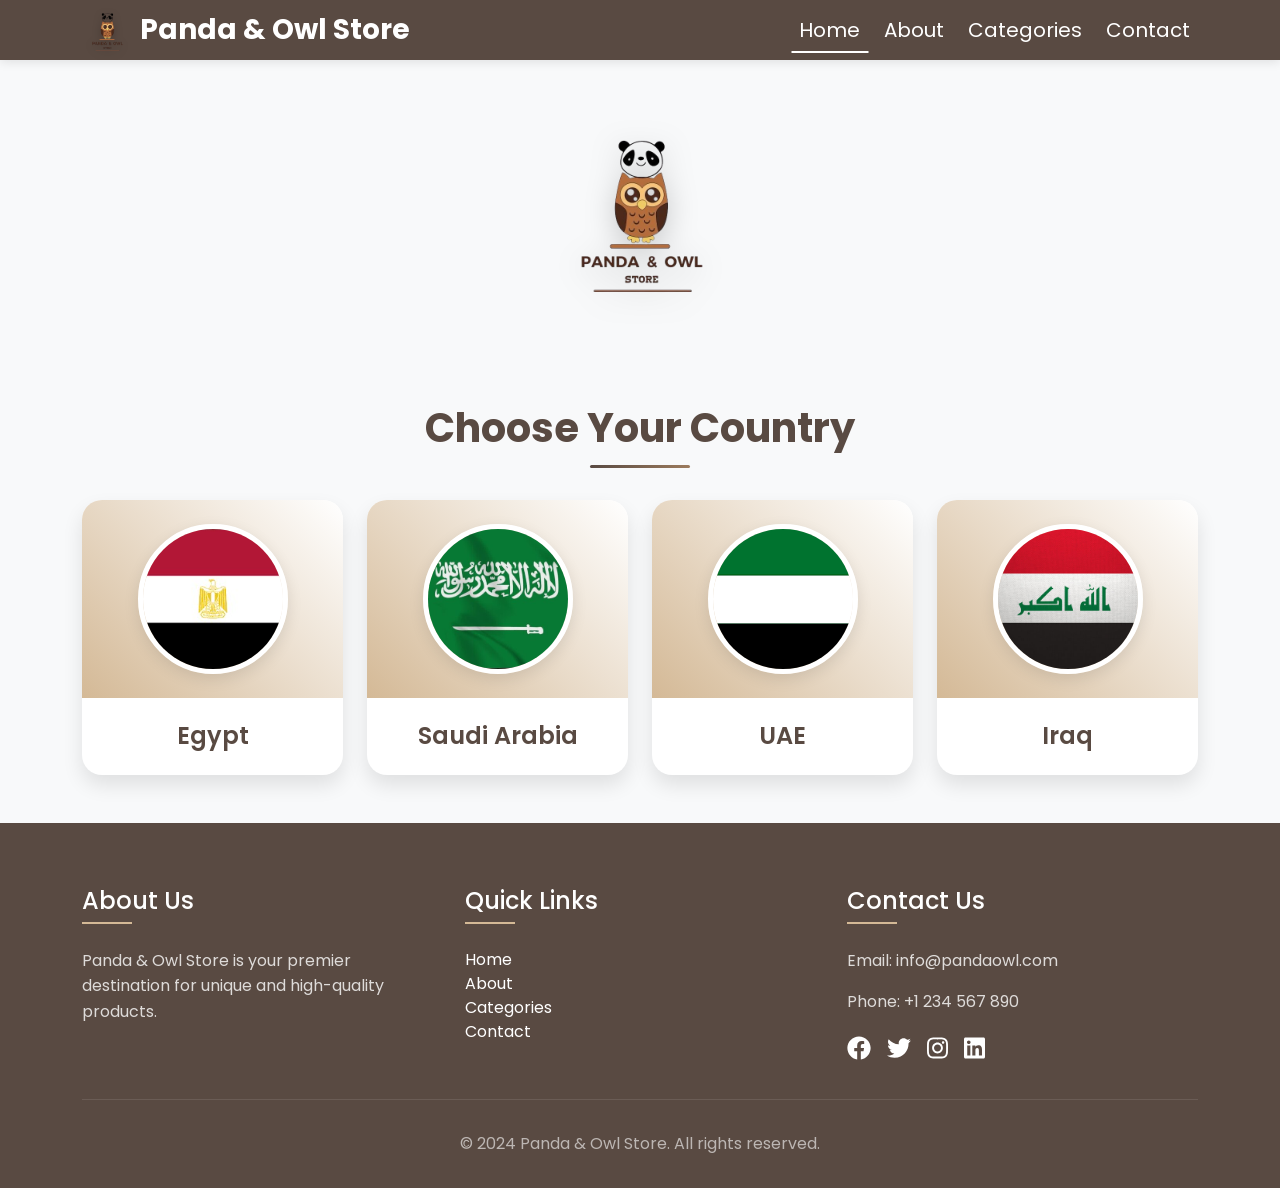
==== commit 2ce7c3a8: "edit of home and index ui" ====
--- a/index.html
+++ b/index.html
@@ -4,206 +4,268 @@
     <meta charset="UTF-8" />
     <meta name="viewport" content="width=device-width, initial-scale=1.0" />
     <link rel="icon" href="./assets/imgs/logo.png" />
-    <!-- normalize -->
+    <!-- Normalize -->
     <link rel="stylesheet" href="./assets/css/normalise.css" />
-    <!-- FontAwesome -->
-    <link rel="stylesheet" href="./assets/vendor/fontAwesome/css/all.min.css" />
+    <link
+      rel="stylesheet"
+      href="https://cdnjs.cloudflare.com/ajax/libs/font-awesome/6.5.1/css/all.min.css"
+    />
     <!-- Bootstrap -->
     <link
       rel="stylesheet"
       href="./assets/vendor/bootstrap/css/bootstrap.min.css"
     />
-    <!-- Main CSS -->
-    <link rel="stylesheet" href="./assets/css/main.css" />
-    <!-- Google Font -->
-    <link rel="preconnect" href="https://fonts.googleapis.com" />
-    <link rel="preconnect" href="https://fonts.gstatic.com" crossorigin />
-    <link
-      href="https://fonts.googleapis.com/css2?family=Poppins:ital,wght@0,100;0,200;0,300;0,400;0,500;0,600;0,700;0,800;0,900;1,100;1,200;1,300;1,400;1,500;1,600;1,700;1,800;1,900&display=swap"
-      rel="stylesheet"
-    />
-    <!-- Animation  -->
+    <!-- Google Fonts -->
+    <link
+      href="https://fonts.googleapis.com/css2?family=Poppins:wght@400;600&display=swap"
+      rel="stylesheet"
+    />
+    <!-- Animate CSS -->
     <link
       rel="stylesheet"
       href="https://cdnjs.cloudflare.com/ajax/libs/animate.css/4.1.1/animate.min.css"
     />
+    <link rel="stylesheet" href="./assets/css/index.css" />
+
     <title>PANDA & OWL Store</title>
   </head>
-  <body>
-    <div class="d-flex flex-column min-vh-100 gap-4">
-      <!-- NavBar -->
-      <nav
-        class="navbar navbar-expand-lg"
-        id="navbar"
-        style="
-          background-color: var(--secondary-bg-color);
-          border-bottom: 1px solid var(--main-color);
-        "
-      >
-        <div class="container d-flex justify-content-between text-white">
-          <div class="logo-toggler d-flex justify-content-between">
-            <div
-              class="d-flex justify-content-between align-items-center w-100"
-              style="min-width: 400px"
-            >
-              <a
-                class="navbar-brand fw-bold d-flex align-items-center justify-content-between"
-                href="index.html"
+  <body class="d-flex flex-column min-vh-100">
+    <nav class="navbar navbar-expand-lg" id="navbar">
+      <div class="container">
+        <div class="d-flex align-items-center justify-content-between w-100">
+          <a
+            class="navbar-brand fw-bold d-flex align-items-center"
+            href="index.html"
+          >
+            <img
+              src="./assets/imgs/logo.png"
+              alt="Panda & Owl Logo"
+              class="navbar-logo"
+            />
+            <h3 class="mb-0 ms-2 fw-bold site-title" style="color: white">
+              Panda & Owl Store
+            </h3>
+          </a>
+          <div id="navTogglerIcon" class="hamburger-icon">
+            <span></span>
+            <span></span>
+            <span></span>
+          </div>
+        </div>
+
+        <div class="collapse navbar-collapse" id="navbarNav">
+          <ul class="navbar-nav ms-auto gap-2">
+            <li class="nav-item">
+              <a class="nav-link fs-5 text-white active" href="#home">Home</a>
+            </li>
+            <li class="nav-item">
+              <a class="nav-link fs-5 text-white" href="#about">About</a>
+            </li>
+            <li class="nav-item">
+              <a class="nav-link fs-5 text-white" href="#categories"
+                >Categories</a
               >
-                <img
-                  src="./assets/imgs/logo.png"
-                  alt=""
-                  style="width: 70px; height: 70px"
-                />
-              </a>
-              <h3
-                class="mb-0 fw-bold"
-                style="color: #786155; text-transform: uppercase"
+            </li>
+            <li class="nav-item">
+              <a class="nav-link fs-5 text-white" href="./contact.html"
+                >Contact</a
               >
-                Panda & Owl Store
-              </h3>
-              <button
-                class="navbar-toggler shadow-none"
-                type="button"
-                data-bs-toggle="collapse"
-                data-bs-target="#navbarNav"
-                aria-controls="navbarNav"
-                aria-expanded="false"
-                aria-label="Toggle navigation"
-              >
-                <i class="fa-solid fa-bars"></i>
-              </button>
-            </div>
-          </div>
-          <div
-            class="collapse navbar-collapse flex-grow-0 w-100 justify-content-between"
-            id="navbarNav"
-          >
-            <ul class="navbar-nav ms-auto gap-2">
-              <li class="nav-item">
-                <a
-                  class="nav-link fs-5 text-black active"
-                  style="cursor: pointer"
-                >
-                  Home
-                </a>
-              </li>
-              <li class="nav-item">
-                <a class="nav-link fs-5 text-black" style="cursor: pointer"
-                  >About</a
-                >
-              </li>
-              <li class="nav-item">
-                <a class="nav-link fs-5 text-black" style="cursor: pointer">
-                  Categories
-                </a>
-              </li>
-            </ul>
-          </div>
-        </div>
-      </nav>
-
-      <div class="w-100 d-flex align-items-center justify-content-center">
-        <img
-          src="./assets/imgs/logo.png"
-          width="150px"
-          height="150px"
-        ></img>
+            </li>
+          </ul>
+        </div>
       </div>
-
-      <!-- Countries -->
-      <div class="container mb-5">
-        <h2
-          class="section-title position-relative fw-bold overflow-hidden m-auto mt-5 mb-5"
-        >
-          <span class="w-100 position-absolute top-0 start-0"></span>
-          <span class="h-100 position-absolute top-0 end-0"></span>
-          <span class="w-100 position-absolute bottom-0 end-0"></span>
-          <span class="h-100 position-absolute bottom-0 start-0"></span>
-          Choose Your Country
-        </h2>
-        <div class="d-flex flex-grow-1">
-          <div
-            class="countries-cards d-flex flex-wrap justify-content-center align-items-center flex-grow-1 gap-5"
-          >
-            <div
-              class="country-card card my-3"
-              style="cursor: pointer"
-              onclick="window.location.href = 'home.html';"
-            >
-              <div class="flag">
-                <img
-                  src="./assets/imgs/countries flags/Egypt.png"
-                  alt="flag"
-                  style="width: 200px; height: 200px; border-radius: 50%"
-                  class="m-3 animate__animated animate__pulse animate__infinite"
-                />
-              </div>
-              <div class="country-name m-2 text-center">
-                <h3>Egypt</h3>
-              </div>
-            </div>
-            <div
-              class="country-card card my-3"
-              style="cursor: pointer"
-              onclick="window.location.href = 'home.html';"
-            >
-              <div class="flag">
-                <img
-                  src="./assets/imgs/countries flags/Saudi Arabia.jpg"
-                  alt="flag"
-                  style="width: 200px; height: 200px; border-radius: 50%"
-                  class="m-3 animate__animated animate__pulse animate__infinite"
-                />
-              </div>
-              <div class="country-name m-2 text-center">
-                <h3>Saudi Arabia</h3>
-              </div>
-            </div>
-            <div
-              class="country-card card my-3"
-              style="cursor: pointer"
-              onclick="window.location.href = 'home.html';"
-            >
-              <div class="flag">
-                <img
-                  src="./assets/imgs/countries flags/UAE.png"
-                  alt="flag"
-                  style="width: 200px; height: 200px; border-radius: 50%"
-                  class="m-3 animate__animated animate__pulse animate__infinite"
-                />
-              </div>
-              <div class="country-name m-2 text-center">
-                <h3>UAE</h3>
-              </div>
-            </div>
-            <div
-              class="country-card card my-3"
-              style="cursor: pointer"
-              onclick="window.location.href = 'home.html';"
-            >
-              <div class="flag">
-                <img
-                  src="./assets/imgs/countries flags/Iraq.jpg"
-                  alt="flag"
-                  style="width: 200px; height: 200px; border-radius: 50%"
-                  class="m-3 animate__animated animate__pulse animate__infinite"
-                />
-              </div>
-              <div class="country-name m-2 text-center">
-                <h3>Iraq</h3>
-              </div>
+    </nav>
+
+    <!-- Main Content -->
+    <div class="w-100 d-flex align-items-center justify-content-center">
+      <img
+        src="./assets/imgs/logo.png"
+        alt="Main Logo"
+        class="main-logo animate__animated animate__fadeIn"
+      />
+    </div>
+
+    <!-- Countries Section -->
+    <div class="container mb-5">
+      <h2 class="section-title position-relative fw-bold">
+        Choose Your Country
+      </h2>
+      <div class="row justify-content-center g-4">
+        <div class="col-12 col-sm-6 col-md-4 col-lg-3">
+          <div
+            class="country-card h-100"
+            onclick="window.location.href = 'home.html';"
+          >
+            <div class="flag d-flex justify-content-center">
+              <img
+                src="./assets/imgs/countries flags/Egypt.png"
+                alt="Egypt Flag"
+                class="animate__animated animate__pulse animate__infinite"
+              />
+            </div>
+            <div class="country-name text-center">
+              <h3>Egypt</h3>
+            </div>
+          </div>
+        </div>
+        <!-- Saudi Arabia -->
+        <div class="col-12 col-sm-6 col-md-4 col-lg-3">
+          <div
+            class="country-card h-100"
+            onclick="window.location.href = 'home.html';"
+          >
+            <div class="flag d-flex justify-content-center">
+              <img
+                src="./assets/imgs/countries flags/Saudi Arabia.jpg"
+                alt="Saudi Arabia Flag"
+                class="animate__animated animate__pulse animate__infinite"
+              />
+            </div>
+            <div class="country-name text-center">
+              <h3>Saudi Arabia</h3>
+            </div>
+          </div>
+        </div>
+        <!-- UAE -->
+        <div class="col-12 col-sm-6 col-md-4 col-lg-3">
+          <div
+            class="country-card h-100"
+            onclick="window.location.href = 'home.html';"
+          >
+            <div class="flag d-flex justify-content-center">
+              <img
+                src="./assets/imgs/countries flags/UAE.png"
+                alt="UAE Flag"
+                class="animate__animated animate__pulse animate__infinite"
+              />
+            </div>
+            <div class="country-name text-center">
+              <h3>UAE</h3>
+            </div>
+          </div>
+        </div>
+        <!-- Iraq -->
+        <div class="col-12 col-sm-6 col-md-4 col-lg-3">
+          <div
+            class="country-card h-100"
+            onclick="window.location.href = 'home.html';"
+          >
+            <div class="flag d-flex justify-content-center">
+              <img
+                src="./assets/imgs/countries flags/Iraq.jpg"
+                alt="Iraq Flag"
+                class="animate__animated animate__pulse animate__infinite"
+              />
+            </div>
+            <div class="country-name text-center">
+              <h3>Iraq</h3>
             </div>
           </div>
         </div>
       </div>
     </div>
+
+    <!-- Footer -->
+    <footer class="footer mt-auto">
+      <div class="container">
+        <div class="footer-content">
+          <div class="footer-section">
+            <h4>About Us</h4>
+            <p>
+              Panda & Owl Store is your premier destination for unique and
+              high-quality products.
+            </p>
+          </div>
+          <div class="footer-section">
+            <h4>Quick Links</h4>
+            <ul class="list-unstyled">
+              <li>
+                <a href="#" class="text-white text-decoration-none">Home</a>
+              </li>
+              <li>
+                <a href="#" class="text-white text-decoration-none">About</a>
+              </li>
+              <li>
+                <a href="#" class="text-white text-decoration-none"
+                  >Categories</a
+                >
+              </li>
+              <li>
+                <a href="#" class="text-white text-decoration-none">Contact</a>
+              </li>
+            </ul>
+          </div>
+          <div class="footer-section">
+            <h4>Contact Us</h4>
+            <p>Email: info@pandaowl.com</p>
+            <p>Phone: +1 234 567 890</p>
+            <div class="social-links">
+              <a href="#"><i class="fab fa-facebook"></i></a>
+              <a href="#"><i class="fab fa-twitter"></i></a>
+              <a href="#"><i class="fab fa-instagram"></i></a>
+              <a href="#"><i class="fab fa-linkedin"></i></a>
+            </div>
+          </div>
+        </div>
+        <div class="footer-bottom">
+          <p>&copy; 2024 Panda & Owl Store. All rights reserved.</p>
+        </div>
+      </div>
+    </footer>
+
+    <!-- Back to Top Button -->
+    <button
+      id="backToTop"
+      onclick="window.scrollTo({ top: 0, behavior: 'smooth' });"
+    >
+      <i class="fas fa-arrow-up"></i>
+    </button>
 
     <!-- FontAwesome -->
     <script src="./assets/vendor/fontAwesome/js/all.min.js"></script>
     <!-- Bootstrap -->
     <script src="./assets/vendor/bootstrap/js/bootstrap.bundle.min.js"></script>
-    <!-- main js -->
-    <script src="./assets/js/main.js"></script>
+
+    <script>
+      document.addEventListener("DOMContentLoaded", function () {
+        const navToggler = document.getElementById("navTogglerIcon");
+        const navbarCollapse = document.getElementById("navbarNav");
+        const navLinks = document.querySelectorAll(".nav-link");
+        const backToTop = document.getElementById("backToTop");
+
+        // Toggle menu open/close
+        navToggler.addEventListener("click", function () {
+          navbarCollapse.classList.toggle("show");
+          navToggler.classList.toggle("active");
+        });
+
+        // Close navbar on nav-link click (for mobile)
+        navLinks.forEach((link) => {
+          link.addEventListener("click", () => {
+            navbarCollapse.classList.remove("show");
+            navToggler.classList.remove("active");
+          });
+        });
+
+        // Show back-to-top button
+        window.addEventListener("scroll", () => {
+          if (window.scrollY > 300) {
+            backToTop.style.display = "flex";
+          } else {
+            backToTop.style.display = "none";
+          }
+          // Auto-close navbar on scroll (for mobile)
+          if (navbarCollapse.classList.contains("show")) {
+            navbarCollapse.classList.remove("show");
+            navToggler.classList.remove("active");
+          }
+        });
+
+        // Scroll to top
+        backToTop.addEventListener("click", () => {
+          window.scrollTo({ top: 0, behavior: "smooth" });
+        });
+      });
+    </script>
   </body>
 </html>
--- a/assets/css/index.css
+++ b/assets/css/index.css
@@ -0,0 +1,377 @@
+
+      :root {
+        --main-color: #594a42;
+        --secondary-color: #9c7b5d;
+        --accent-color: #d4b996;
+        --bg-color: #f8f9fa;
+        --text-color: #2c3e50;
+      }
+      * {
+        margin: 0;
+        padding: 0;
+        box-sizing: border-box;
+      }
+      body {
+        font-family: "Poppins", sans-serif;
+        background-color: var(--bg-color);
+        color: var(--text-color);
+        margin: 0;
+      }
+
+      .navbar {
+        padding: 0;
+        width: 100%;
+        z-index: 1000;
+        background: var(--main-color);
+        transition: top 0.3s ease-in-out;
+        box-shadow: 0 2px 10px rgba(0, 0, 0, 0.1);
+      }
+
+      .navbar-brand img {
+        width: 50px;
+        height: 50px;
+        transition: all 0.3s ease;
+        filter: drop-shadow(0 2px 4px rgba(0, 0, 0, 0.2));
+      }
+
+      .nav-link {
+        color: white !important;
+        position: relative;
+        padding: 0.5rem 1rem;
+        transition: all 0.3s ease;
+      }
+
+      .nav-link::after {
+        content: "";
+        position: absolute;
+        bottom: 0;
+        left: 50%;
+        width: 0;
+        height: 2px;
+        background-color: white;
+        transition: all 0.3s ease;
+        transform: translateX(-50%);
+      }
+
+      .nav-link:hover::after,
+      .nav-link.active::after {
+        width: 100%;
+      }
+
+      .hamburger-icon {
+        display: none;
+        width: 32px;
+        height: 28px;
+        flex-direction: column;
+        justify-content: center;
+        align-items: center;
+        cursor: pointer;
+        z-index: 1100;
+        background: transparent;
+        border: none;
+        padding: 0;
+        margin-left: 10px;
+      }
+      @media (max-width: 991.98px) {
+        .hamburger-icon {
+          display: flex;
+        }
+      }
+      .hamburger-icon span {
+        display: block;
+        height: 4px;
+        width: 28px;
+        background-color: #fff;
+        border-radius: 3px;
+        margin: 3px 0;
+        transition: all 0.3s cubic-bezier(0.4, 2.08, 0.55, 0.44);
+        box-shadow: 0 1px 2px rgba(0, 0, 0, 0.08);
+      }
+      .hamburger-icon.active span:nth-child(1) {
+        transform: rotate(45deg) translate(6px, 6px);
+        background: var(--accent-color);
+      }
+      .hamburger-icon.active span:nth-child(2) {
+        opacity: 0;
+      }
+      .hamburger-icon.active span:nth-child(3) {
+        transform: rotate(-45deg) translate(6px, -6px);
+        background: var(--accent-color);
+      }
+
+      /* زر الرجوع لأعلى */
+      #backToTop {
+        position: fixed;
+        bottom: 40px;
+        right: 20px;
+        background-color: var(--main-color);
+        color: white;
+        border: none;
+        border-radius: 50%;
+        width: 45px;
+        height: 45px;
+        display: none;
+        justify-content: center;
+        align-items: center;
+        font-size: 1.5rem;
+        z-index: 999;
+        cursor: pointer;
+        box-shadow: 0 4px 12px rgba(0, 0, 0, 0.2);
+      }
+
+      #backToTop:hover {
+        background-color: var(--secondary-color);
+      }
+
+      @media (max-width: 768px) {
+        .navbar-collapse {
+          position: absolute;
+          top: 100%;
+          left: 0;
+          width: 100%;
+          background-color: var(--main-color);
+          padding: 1rem 0;
+          z-index: 1000;
+          transition: max-height 0.3s ease-out;
+          overflow: hidden;
+          max-height: 0;
+        }
+
+        .navbar-collapse.show {
+          max-height: 300px;
+        }
+      }
+
+      .section-title {
+        color: var(--main-color);
+        text-align: center;
+        padding: 1rem;
+        margin: 2rem auto;
+        position: relative;
+        font-size: 2.5rem;
+        font-weight: 700;
+      }
+
+      .section-title::after {
+        content: "";
+        position: absolute;
+        bottom: 0;
+        left: 50%;
+        transform: translateX(-50%);
+        width: 100px;
+        height: 3px;
+        background: linear-gradient(
+          to right,
+          var(--main-color),
+          var(--secondary-color)
+        );
+        border-radius: 2px;
+      }
+
+      .country-card {
+        transition: all 0.3s ease;
+        border: none;
+        border-radius: 20px;
+        overflow: hidden;
+        background: white;
+        box-shadow: 0 10px 20px rgba(0, 0, 0, 0.1);
+        cursor: pointer;
+      }
+
+      .country-card:hover {
+        transform: translateY(-10px);
+        box-shadow: 0 15px 30px rgba(0, 0, 0, 0.2);
+      }
+
+      .country-card .flag {
+        padding: 1.5rem;
+        background: linear-gradient(45deg, var(--accent-color), white);
+      }
+
+      .country-card .flag img {
+        width: 150px;
+        height: 150px;
+        object-fit: cover;
+        border-radius: 50%;
+        border: 5px solid white;
+        box-shadow: 0 5px 15px rgba(0, 0, 0, 0.1);
+        transition: all 0.3s ease;
+      }
+
+      .country-card:hover .flag img {
+        transform: scale(1.05);
+      }
+
+      .country-card .country-name h3 {
+        color: var(--main-color);
+        font-size: 1.5rem;
+        margin: 0;
+        padding: 1.5rem;
+        text-align: center;
+        font-weight: 600;
+      }
+
+      .main-logo {
+        max-width: 200px;
+        height: auto;
+        margin: 3rem auto;
+        transition: all 0.3s ease;
+        filter: drop-shadow(0 5px 15px rgba(0, 0, 0, 0.2));
+      }
+
+      .main-logo:hover {
+        transform: scale(1.05);
+      }
+
+      .back-to-top {
+        position: fixed;
+        bottom: 30px;
+        right: 30px;
+        z-index: 999;
+        background-color: var(--main-color);
+        color: white;
+        border: none;
+        padding: 0.7rem 1rem;
+        border-radius: 50%;
+        font-size: 1.25rem;
+        cursor: pointer;
+        box-shadow: 0 4px 10px rgba(0, 0, 0, 0.2);
+        display: none;
+        transition: all 0.3s ease;
+      }
+
+      .back-to-top:hover {
+        background-color: var(--secondary-color);
+      }
+
+      /* Footer Styles */
+      .footer {
+        background: var(--main-color);
+        color: white;
+        padding: 4rem 0 2rem;
+        margin-top: 4rem;
+      }
+
+      .footer-content {
+        display: grid;
+        grid-template-columns: repeat(auto-fit, minmax(250px, 1fr));
+        gap: 2rem;
+        margin-bottom: 2rem;
+      }
+
+      .footer-section h4 {
+        color: white;
+        font-size: 1.5rem;
+        margin-bottom: 1.5rem;
+        position: relative;
+        padding-bottom: 0.5rem;
+      }
+
+      .footer-section h4::after {
+        content: "";
+        position: absolute;
+        bottom: 0;
+        left: 0;
+        width: 50px;
+        height: 2px;
+        background-color: var(--accent-color);
+      }
+
+      .footer-section p {
+        color: rgba(255, 255, 255, 0.8);
+        line-height: 1.6;
+      }
+
+      .social-links {
+        display: flex;
+        gap: 1rem;
+        margin-top: 1rem;
+      }
+
+      .social-links a {
+        color: white;
+        font-size: 1.5rem;
+        transition: all 0.3s ease;
+      }
+
+      .social-links a:hover {
+        color: var(--accent-color);
+        transform: translateY(-3px);
+      }
+
+      .footer-bottom {
+        text-align: center;
+        padding-top: 2rem;
+        border-top: 1px solid rgba(255, 255, 255, 0.1);
+      }
+
+      .footer-bottom p {
+        color: rgba(255, 255, 255, 0.6);
+        margin: 0;
+      }
+
+      @media (max-width: 768px) {
+        .hamburger-icon {
+          display: block;
+        }
+        .main-logo {
+          max-width: 120px;
+        }
+
+        .country-card .flag img {
+          width: 120px;
+          height: 120px;
+        }
+
+        .footer {
+          padding: 2rem 0 1rem;
+        }
+
+        .footer-content {
+          grid-template-columns: 1fr;
+          text-align: center;
+        }
+
+        .footer-section h4::after {
+          left: 50%;
+          transform: translateX(-50%);
+        }
+
+        .social-links {
+          justify-content: center;
+        }
+      }
+
+      .navbar-logo {
+        width: 50px;
+        height: 50px;
+      }
+
+      @media (max-width: 576px) {
+        .navbar-logo {
+          width: 40px;
+          height: 40px;
+        }
+
+        .site-title {
+          font-size: 1.2rem;
+        }
+      }
+
+      .navbar-collapse {
+        position: absolute;
+        top: 100%;
+        left: 0;
+        right: 0;
+        background-color: var(--main-color);
+        padding: 1rem;
+        z-index: 1000;
+      }
+
+      @media (min-width: 992px) {
+        .navbar-collapse {
+          position: static;
+          background-color: transparent;
+          padding: 0;
+        }
+      }
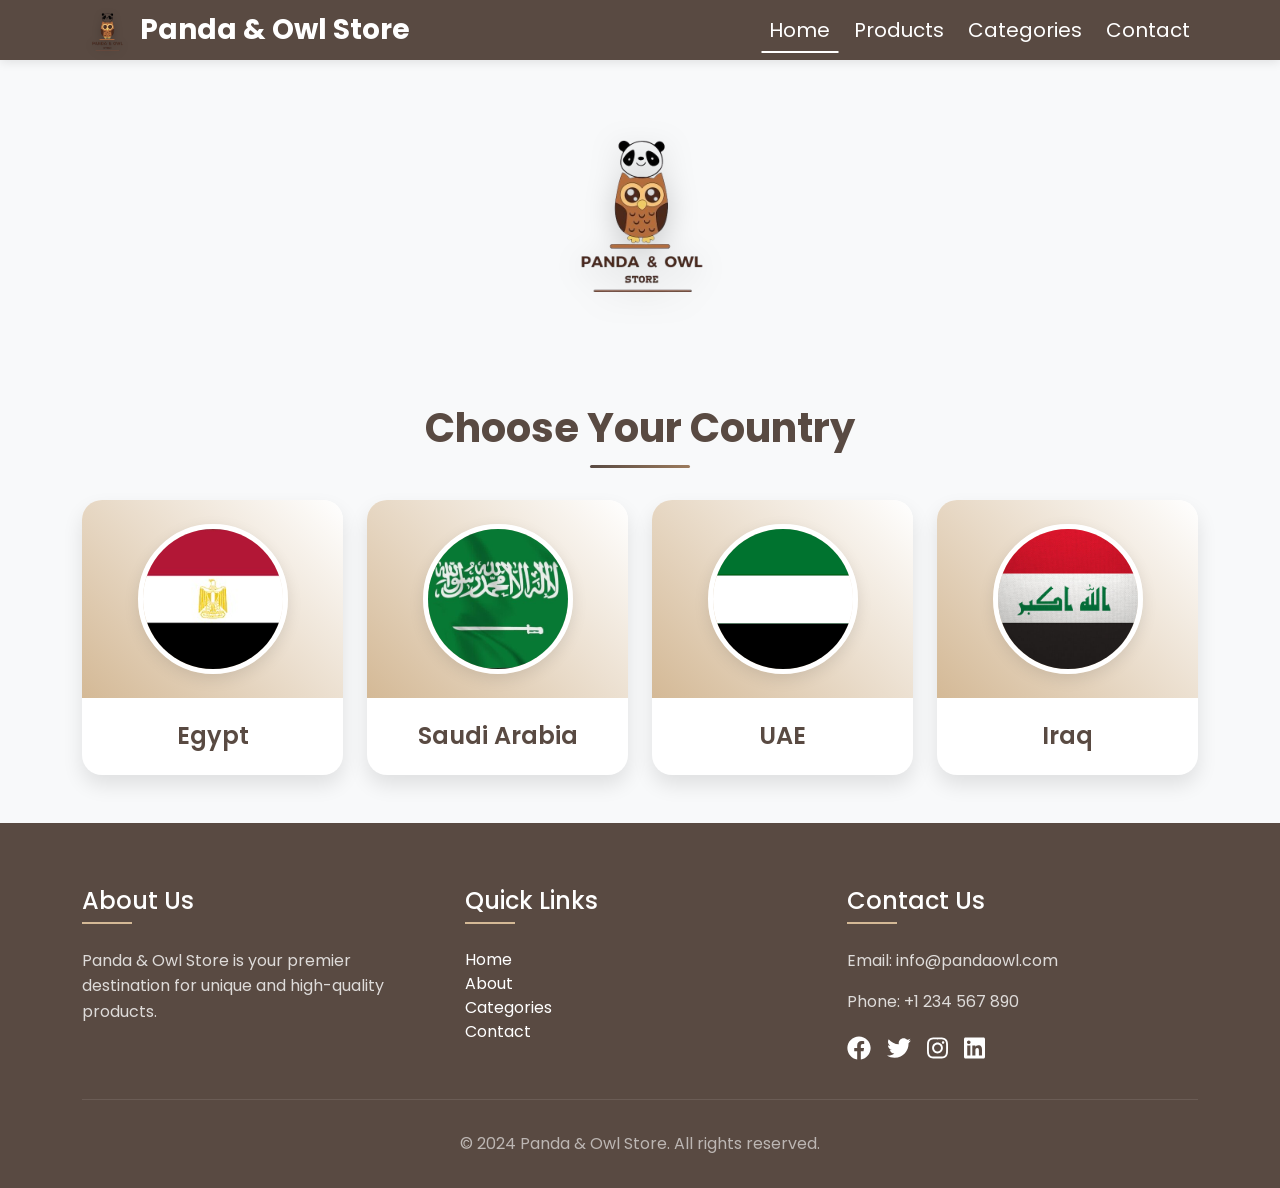
==== commit a1735df4: "edit of PRODUCT AND PRODUTS  ui" ====
--- a/index.html
+++ b/index.html
@@ -59,7 +59,7 @@
               <a class="nav-link fs-5 text-white active" href="#home">Home</a>
             </li>
             <li class="nav-item">
-              <a class="nav-link fs-5 text-white" href="#about">About</a>
+              <a class="nav-link fs-5 text-white" href="#about">Products</a>
             </li>
             <li class="nav-item">
               <a class="nav-link fs-5 text-white" href="#categories"
